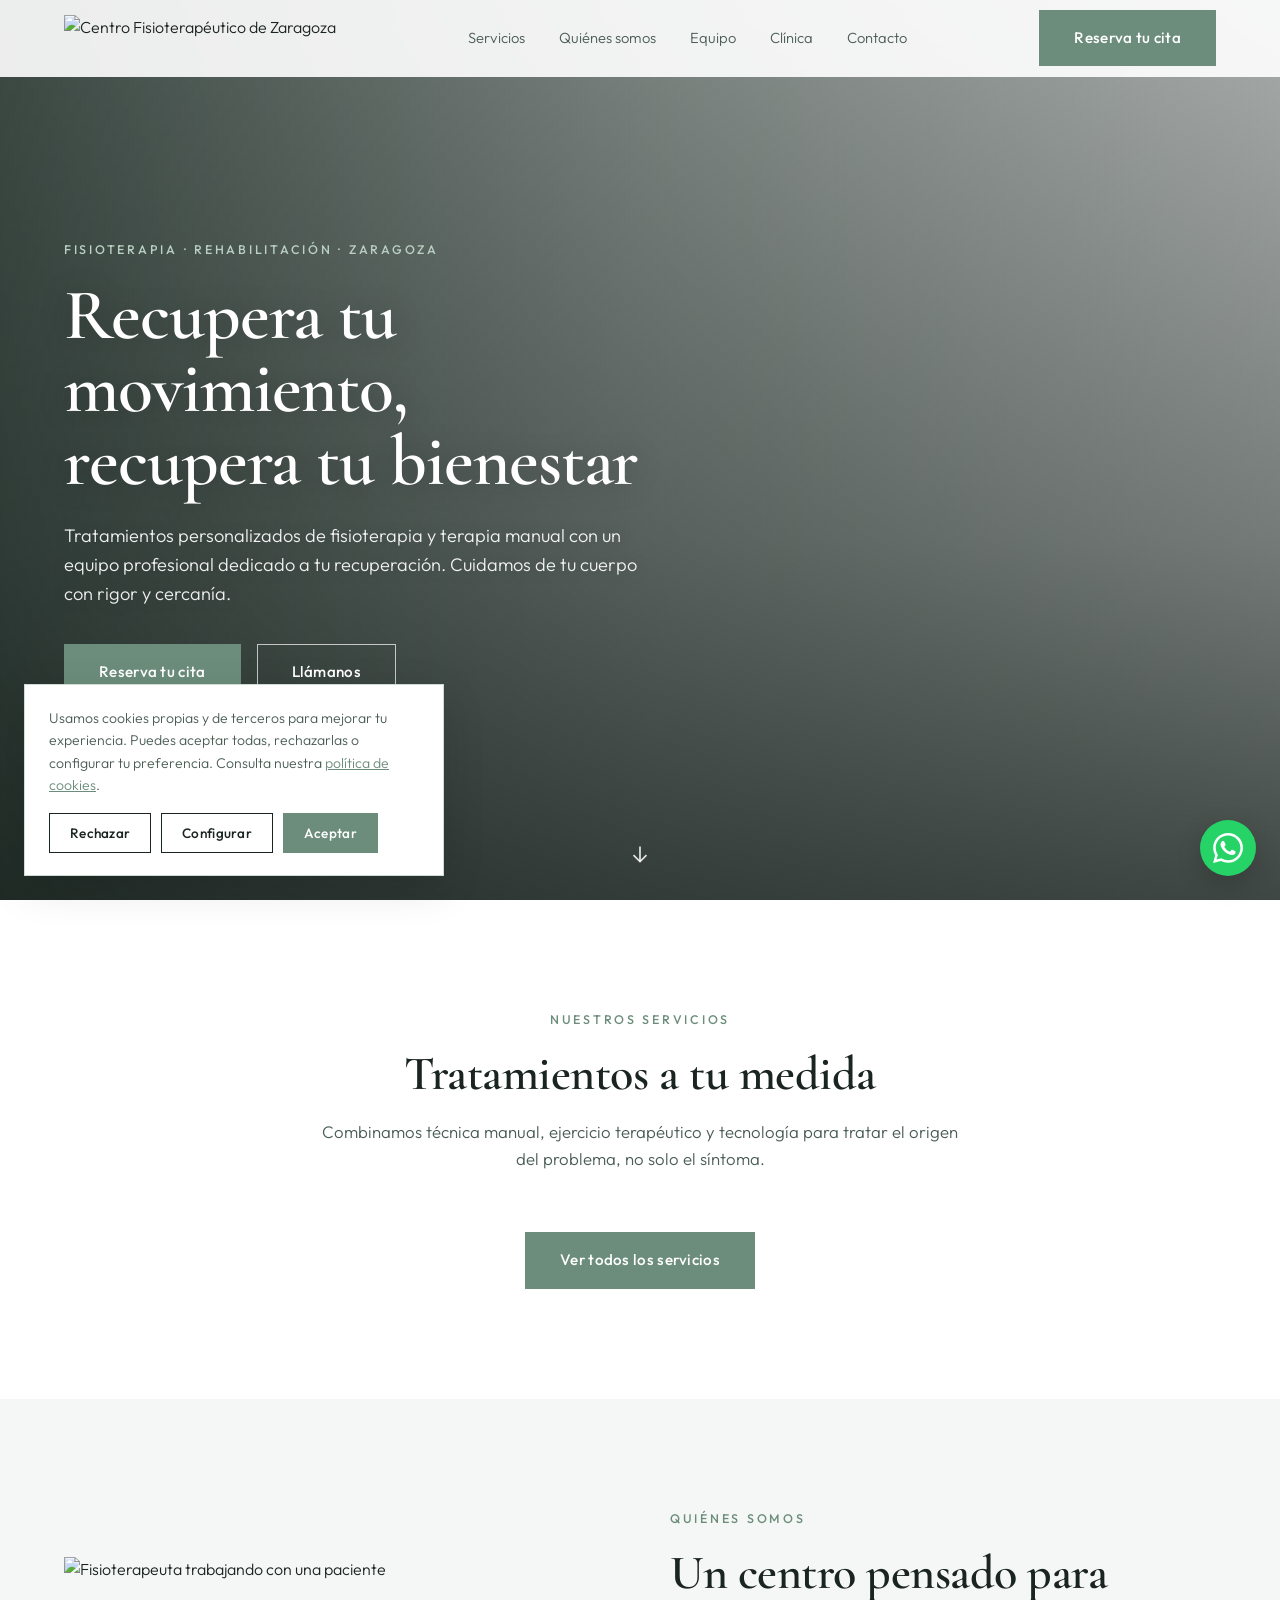
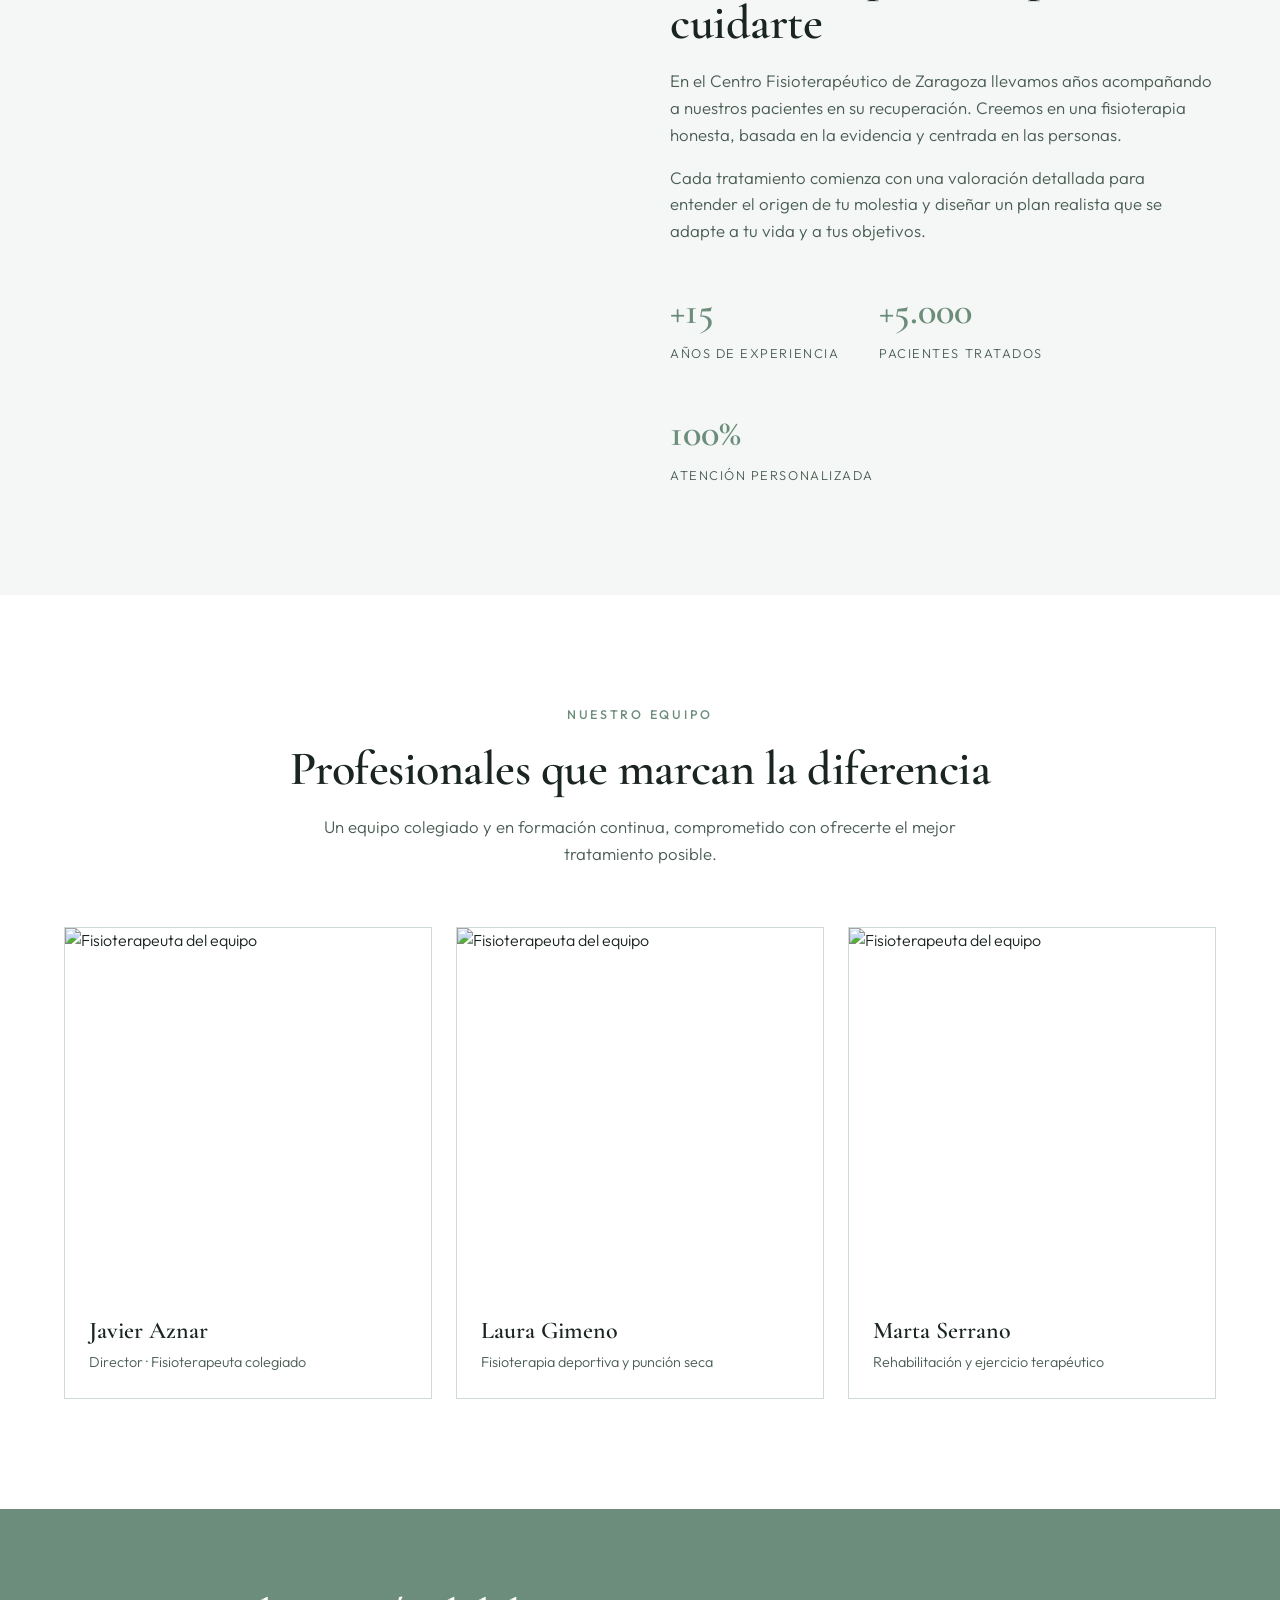
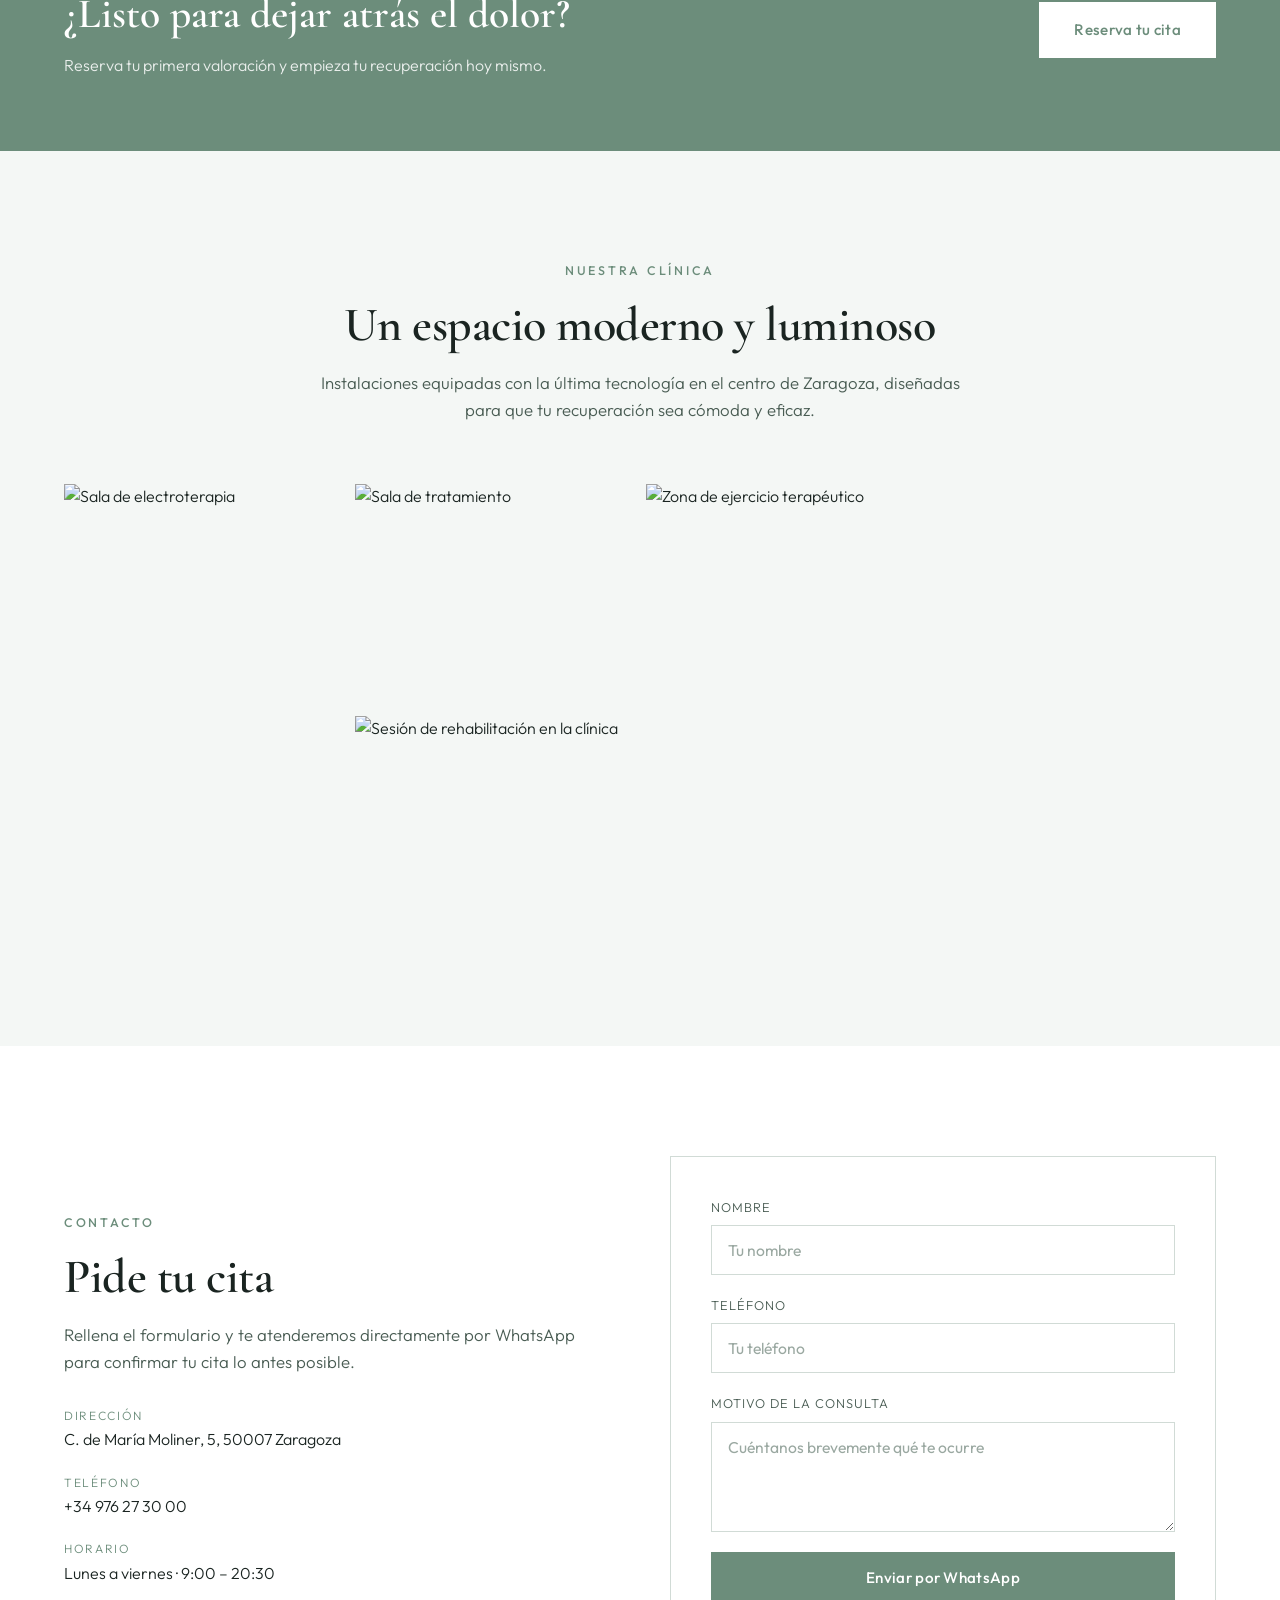
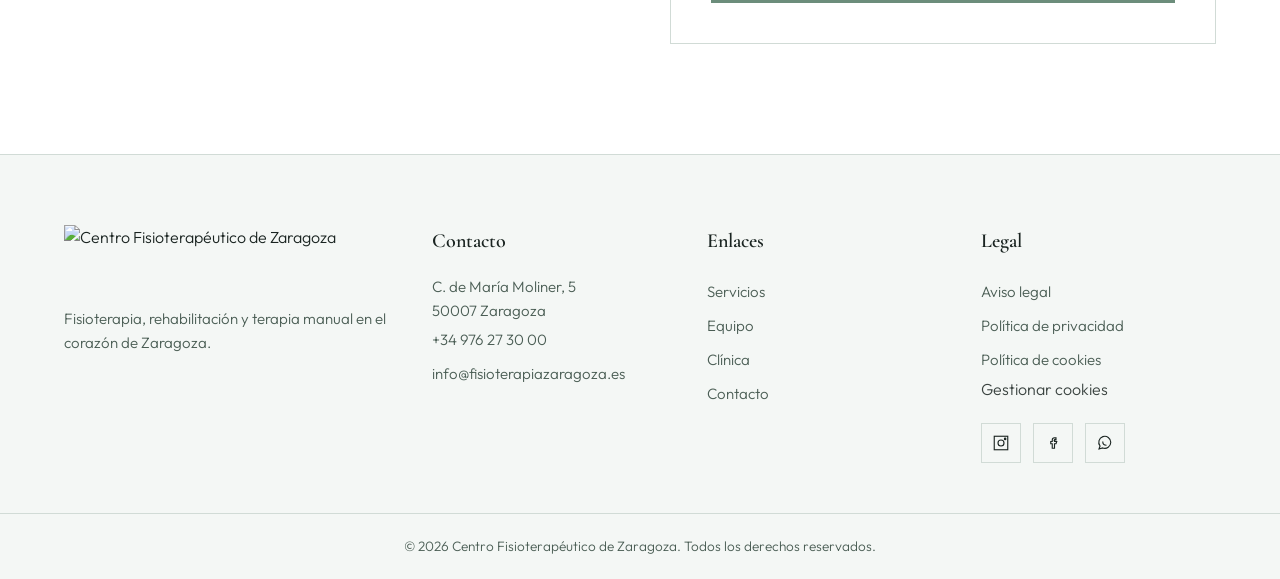
==== index.html @ 6afd762f "Add files via upload" ====
<!DOCTYPE html>
<html lang="es">
<head>
  <meta charset="UTF-8" />
  <meta name="viewport" content="width=device-width, initial-scale=1.0" />
  <meta name="description" content="Centro Fisioterapéutico de Zaragoza. Fisioterapia, rehabilitación y terapia manual en el corazón de Zaragoza. Reserva tu cita." />
  <title>Centro Fisioterapéutico de Zaragoza | Fisioterapia y Rehabilitación</title>

  <link rel="preconnect" href="https://fonts.googleapis.com" />
  <link rel="preconnect" href="https://fonts.gstatic.com" crossorigin />
  <link href="https://fonts.googleapis.com/css2?family=Cormorant+Garamond:wght@400;500;600;700&family=Outfit:wght@300;400;500;600&display=swap" rel="stylesheet" />
  <link rel="stylesheet" href="styles.css" />
</head>
<body>

  <!-- HEADER -->
  <header class="header" id="site-header" data-testid="header-section">
    <div class="container header__inner">
      <a href="#hero" class="header__logo" data-testid="header-logo">
        <img src="https://customer-assets.emergentagent.com/job_physio-minimal/artifacts/obs7q53d_307667716_139428525477099_8511899606142763117_n.jpg" alt="Centro Fisioterapéutico de Zaragoza" />
      </a>

      <nav class="nav" id="main-nav" data-testid="main-nav">
        <a href="#servicios" class="nav__link" data-testid="nav-servicios">Servicios</a>
        <a href="#quienes-somos" class="nav__link" data-testid="nav-quienes-somos">Quiénes somos</a>
        <a href="#equipo" class="nav__link" data-testid="nav-equipo">Equipo</a>
        <a href="#clinica" class="nav__link" data-testid="nav-clinica">Clínica</a>
        <a href="#contacto" class="nav__link" data-testid="nav-contacto">Contacto</a>
      </nav>

      <a href="#contacto" class="btn btn--primary header__cta" data-testid="header-cta">Reserva tu cita</a>

      <button class="nav-toggle" id="nav-toggle" aria-label="Abrir menú" data-testid="nav-toggle">
        <span></span><span></span><span></span>
      </button>
    </div>
    <div class="mobile-nav" id="mobile-nav" data-testid="mobile-nav">
      <a href="#servicios" class="mobile-nav__link">Servicios</a>
      <a href="#quienes-somos" class="mobile-nav__link">Quiénes somos</a>
      <a href="#equipo" class="mobile-nav__link">Equipo</a>
      <a href="#clinica" class="mobile-nav__link">Clínica</a>
      <a href="#contacto" class="mobile-nav__link">Contacto</a>
      <a href="#contacto" class="btn btn--primary mobile-nav__cta">Reserva tu cita</a>
    </div>
  </header>

  <main>
    <!-- HERO -->
    <section class="hero" id="hero" data-testid="hero-section">
      <div class="hero__bg"></div>
      <div class="container hero__inner">
        <div class="hero__content reveal">
          <p class="eyebrow">Fisioterapia · Rehabilitación · Zaragoza</p>
          <h1 class="hero__title">Recupera tu movimiento,<br />recupera tu bienestar</h1>
          <p class="hero__text">Tratamientos personalizados de fisioterapia y terapia manual con un equipo profesional dedicado a tu recuperación. Cuidamos de tu cuerpo con rigor y cercanía.</p>
          <div class="hero__actions">
            <a href="#contacto" class="btn btn--primary" data-testid="hero-cta">Reserva tu cita</a>
            <a href="tel:+34976273000" class="btn btn--outline-light" data-testid="hero-call">Llámanos</a>
          </div>
        </div>
      </div>
      <a href="#servicios" class="hero__scroll" aria-label="Desplázate hacia abajo">
        <svg viewBox="0 0 24 24" fill="none" stroke="currentColor" stroke-width="1.6"><path d="M12 5v14"/><path d="M6 13l6 6 6-6"/></svg>
      </a>
    </section>

    <!-- SERVICIOS -->
    <section class="section" id="servicios" data-testid="servicios-section">
      <div class="container">
        <div class="section__head reveal">
          <p class="eyebrow">Nuestros servicios</p>
          <h2 class="section__title">Tratamientos a tu medida</h2>
          <p class="section__lead">Combinamos técnica manual, ejercicio terapéutico y tecnología para tratar el origen del problema, no solo el síntoma.</p>
        </div>
        <div class="section__cta reveal">
          <a href="servicios.html" class="btn btn--primary" data-testid="ver-servicios-btn">Ver todos los servicios</a>
        </div>
      </div>
    </section>

    <!-- QUIÉNES SOMOS -->
    <section class="section section--alt" id="quienes-somos" data-testid="quienes-somos-section">
      <div class="container split">
        <div class="split__media reveal">
          <img src="https://images.pexels.com/photos/5794025/pexels-photo-5794025.jpeg?auto=compress&cs=tinysrgb&w=1100" alt="Fisioterapeuta trabajando con una paciente" loading="lazy" />
        </div>
        <div class="split__content reveal">
          <p class="eyebrow">Quiénes somos</p>
          <h2 class="section__title">Un centro pensado para cuidarte</h2>
          <p class="section__lead">En el Centro Fisioterapéutico de Zaragoza llevamos años acompañando a nuestros pacientes en su recuperación. Creemos en una fisioterapia honesta, basada en la evidencia y centrada en las personas.</p>
          <p class="section__lead">Cada tratamiento comienza con una valoración detallada para entender el origen de tu molestia y diseñar un plan realista que se adapte a tu vida y a tus objetivos.</p>
          <div class="stats">
            <div class="stat"><span class="stat__num">+15</span><span class="stat__label">años de experiencia</span></div>
            <div class="stat"><span class="stat__num">+5.000</span><span class="stat__label">pacientes tratados</span></div>
            <div class="stat"><span class="stat__num">100%</span><span class="stat__label">atención personalizada</span></div>
          </div>
        </div>
      </div>
    </section>

    <!-- EQUIPO -->
    <section class="section" id="equipo" data-testid="equipo-section">
      <div class="container">
        <div class="section__head reveal">
          <p class="eyebrow">Nuestro equipo</p>
          <h2 class="section__title">Profesionales que marcan la diferencia</h2>
          <p class="section__lead">Un equipo colegiado y en formación continua, comprometido con ofrecerte el mejor tratamiento posible.</p>
        </div>
        <div class="grid grid--3">
          <figure class="team reveal" data-testid="team-member">
            <div class="team__photo"><img src="https://images.unsplash.com/photo-1611608822650-925c227ef4d2?crop=entropy&cs=srgb&fm=jpg&q=85&w=700" alt="Fisioterapeuta del equipo" loading="lazy" /></div>
            <figcaption>
              <h3 class="team__name">Javier Aznar</h3>
              <p class="team__role">Director · Fisioterapeuta colegiado</p>
            </figcaption>
          </figure>
          <figure class="team reveal" data-testid="team-member">
            <div class="team__photo"><img src="https://images.unsplash.com/photo-1594824476967-48c8b964273f?crop=entropy&cs=srgb&fm=jpg&q=85&w=700" alt="Fisioterapeuta del equipo" loading="lazy" /></div>
            <figcaption>
              <h3 class="team__name">Laura Gimeno</h3>
              <p class="team__role">Fisioterapia deportiva y punción seca</p>
            </figcaption>
          </figure>
          <figure class="team reveal" data-testid="team-member">
            <div class="team__photo"><img src="https://images.pexels.com/photos/20860610/pexels-photo-20860610.jpeg?auto=compress&cs=tinysrgb&w=700" alt="Fisioterapeuta del equipo" loading="lazy" /></div>
            <figcaption>
              <h3 class="team__name">Marta Serrano</h3>
              <p class="team__role">Rehabilitación y ejercicio terapéutico</p>
            </figcaption>
          </figure>
        </div>
      </div>
    </section>

    <!-- MID CTA -->
    <section class="cta-band" data-testid="mid-cta-section">
      <div class="container cta-band__inner reveal">
        <div>
          <h2 class="cta-band__title">¿Listo para dejar atrás el dolor?</h2>
          <p class="cta-band__text">Reserva tu primera valoración y empieza tu recuperación hoy mismo.</p>
        </div>
        <a href="#contacto" class="btn btn--light" data-testid="mid-cta-button">Reserva tu cita</a>
      </div>
    </section>

    <!-- CLÍNICA -->
    <section class="section section--alt" id="clinica" data-testid="clinica-section">
      <div class="container">
        <div class="section__head reveal">
          <p class="eyebrow">Nuestra clínica</p>
          <h2 class="section__title">Un espacio moderno y luminoso</h2>
          <p class="section__lead">Instalaciones equipadas con la última tecnología en el centro de Zaragoza, diseñadas para que tu recuperación sea cómoda y eficaz.</p>
        </div>
        <div class="gallery reveal">
          <img class="gallery__item gallery__item--tall" src="https://images.pexels.com/photos/30483049/pexels-photo-30483049.jpeg?auto=compress&cs=tinysrgb&w=900" alt="Sala de electroterapia" loading="lazy" />
          <img class="gallery__item" src="https://images.unsplash.com/photo-1649751361457-01d3a696c7e6?crop=entropy&cs=srgb&fm=jpg&q=85&w=900" alt="Sala de tratamiento" loading="lazy" />
          <img class="gallery__item" src="https://images.unsplash.com/photo-1645005513713-9e2b92a687d3?crop=entropy&cs=srgb&fm=jpg&q=85&w=900" alt="Zona de ejercicio terapéutico" loading="lazy" />
          <img class="gallery__item gallery__item--wide" src="https://images.pexels.com/photos/20860592/pexels-photo-20860592.jpeg?auto=compress&cs=tinysrgb&w=1200" alt="Sesión de rehabilitación en la clínica" loading="lazy" />
        </div>
      </div>
    </section>

    <!-- CONTACTO -->
    <section class="section" id="contacto" data-testid="contacto-section">
      <div class="container split">
        <div class="split__content reveal">
          <p class="eyebrow">Contacto</p>
          <h2 class="section__title">Pide tu cita</h2>
          <p class="section__lead">Rellena el formulario y te atenderemos directamente por WhatsApp para confirmar tu cita lo antes posible.</p>
          <ul class="contact-list">
            <li>
              <span class="contact-list__label">Dirección</span>
              <span>C. de María Moliner, 5, 50007 Zaragoza</span>
            </li>
            <li>
              <span class="contact-list__label">Teléfono</span>
              <a href="tel:+34976273000">+34 976 27 30 00</a>
            </li>
            <li>
              <span class="contact-list__label">Horario</span>
              <span>Lunes a viernes · 9:00 – 20:30</span>
            </li>
          </ul>
        </div>
        <div class="split__media reveal">
          <form class="form" id="contact-form" data-testid="contact-form">
            <div class="field">
              <label for="nombre">Nombre</label>
              <input type="text" id="nombre" name="nombre" placeholder="Tu nombre" required data-testid="form-nombre" />
            </div>
            <div class="field">
              <label for="telefono">Teléfono</label>
              <input type="tel" id="telefono" name="telefono" placeholder="Tu teléfono" required data-testid="form-telefono" />
            </div>
            <div class="field">
              <label for="motivo">Motivo de la consulta</label>
              <textarea id="motivo" name="motivo" rows="4" placeholder="Cuéntanos brevemente qué te ocurre" required data-testid="form-motivo"></textarea>
            </div>
            <button type="submit" class="btn btn--primary btn--block" data-testid="form-submit">Enviar por WhatsApp</button>
          </form>
        </div>
      </div>
    </section>
  </main>

  <!-- FOOTER -->
  <footer class="footer" data-testid="footer-section">
    <div class="container footer__grid">
      <div class="footer__col footer__brand">
        <img src="https://customer-assets.emergentagent.com/job_physio-minimal/artifacts/obs7q53d_307667716_139428525477099_8511899606142763117_n.jpg" alt="Centro Fisioterapéutico de Zaragoza" class="footer__logo" />
        <p>Fisioterapia, rehabilitación y terapia manual en el corazón de Zaragoza.</p>
      </div>
      <div class="footer__col">
        <h4>Contacto</h4>
        <p>C. de María Moliner, 5<br />50007 Zaragoza</p>
        <p><a href="tel:+34976273000">+34 976 27 30 00</a></p>
        <p><a href="mailto:info@fisioterapiazaragoza.es">info@fisioterapiazaragoza.es</a></p>
      </div>
      <div class="footer__col">
        <h4>Enlaces</h4>
        <a href="#servicios">Servicios</a>
        <a href="#equipo">Equipo</a>
        <a href="#clinica">Clínica</a>
        <a href="#contacto">Contacto</a>
      </div>
      <div class="footer__col">
        <h4>Legal</h4>
        <a href="aviso-legal.html" data-testid="footer-aviso-legal">Aviso legal</a>
        <a href="privacidad.html" data-testid="footer-privacidad">Política de privacidad</a>
        <a href="cookies.html" data-testid="footer-cookies">Política de cookies</a>
        <button type="button" class="footer__link-btn" data-cookie-manage data-testid="footer-cookie-manage">Gestionar cookies</button>
        <div class="social" data-testid="footer-social">
          <a href="https://instagram.com" target="_blank" rel="noopener" aria-label="Instagram">
            <svg viewBox="0 0 24 24" fill="none" stroke="currentColor" stroke-width="1.5"><rect x="3" y="3" width="18" height="18"/><circle cx="12" cy="12" r="4"/><circle cx="17.5" cy="6.5" r="1"/></svg>
          </a>
          <a href="https://facebook.com" target="_blank" rel="noopener" aria-label="Facebook">
            <svg viewBox="0 0 24 24" fill="none" stroke="currentColor" stroke-width="1.5"><path d="M14 8h2V5h-2a3 3 0 0 0-3 3v2H9v3h2v6h3v-6h2l1-3h-3V8a1 1 0 0 1 1-1Z"/></svg>
          </a>
          <a href="https://wa.me/34976273000" target="_blank" rel="noopener" aria-label="WhatsApp">
            <svg viewBox="0 0 24 24" fill="none" stroke="currentColor" stroke-width="1.5"><path d="M4 20l1.4-4A8 8 0 1 1 9 18.6L4 20Z"/><path d="M9 10c0 3 2 5 5 5"/></svg>
          </a>
        </div>
      </div>
    </div>
    <div class="footer__bottom">
      <div class="container">
        <p>&copy; <span id="year"></span> Centro Fisioterapéutico de Zaragoza. Todos los derechos reservados.</p>
      </div>
    </div>
  </footer>

  <!-- FLOATING BUTTONS -->
  <button class="fab fab--top" id="scroll-top" aria-label="Volver arriba" data-testid="scroll-top-btn">
    <svg viewBox="0 0 24 24" fill="none" stroke="currentColor" stroke-width="2"><path d="M12 19V5"/><path d="M6 11l6-6 6 6"/></svg>
  </button>
  <a class="fab fab--wa" href="https://wa.me/34976273000?text=Hola%2C%20me%20gustar%C3%ADa%20pedir%20una%20cita%20de%20fisioterapia." target="_blank" rel="noopener" aria-label="WhatsApp" data-testid="floating-whatsapp-btn">
    <svg viewBox="0 0 24 24" fill="currentColor" aria-hidden="true"><path d="M17.472 14.382c-.297-.149-1.758-.867-2.03-.967-.273-.099-.471-.148-.67.15-.197.297-.767.966-.94 1.164-.173.199-.347.223-.644.075-.297-.149-1.255-.463-2.39-1.475-.883-.788-1.48-1.761-1.653-2.059-.173-.297-.018-.458.13-.606.134-.133.298-.347.446-.52.149-.174.198-.298.298-.497.099-.198.05-.371-.025-.52-.075-.149-.669-1.612-.916-2.207-.242-.579-.487-.5-.669-.51-.173-.008-.371-.01-.57-.01-.198 0-.52.074-.792.372-.272.297-1.04 1.016-1.04 2.479 0 1.462 1.065 2.875 1.213 3.074.149.198 2.096 3.2 5.077 4.487.71.306 1.263.489 1.694.625.712.227 1.36.195 1.871.118.571-.085 1.758-.719 2.006-1.413.248-.694.248-1.289.173-1.413-.074-.124-.272-.198-.57-.347m-5.421 7.403h-.004a9.87 9.87 0 01-5.031-1.378l-.361-.214-3.741.982.998-3.648-.235-.374a9.86 9.86 0 01-1.51-5.26c.001-5.45 4.436-9.884 9.888-9.884 2.64 0 5.122 1.03 6.988 2.898a9.825 9.825 0 012.893 6.994c-.003 5.45-4.437 9.884-9.885 9.884m8.413-18.297A11.815 11.815 0 0012.05 0C5.495 0 .16 5.335.157 11.892c0 2.096.547 4.142 1.588 5.945L.057 24l6.305-1.654a11.882 11.882 0 005.683 1.448h.005c6.554 0 11.89-5.335 11.893-11.893a11.821 11.821 0 00-3.48-8.413z"/></svg>
  </a>

  <!-- COOKIE BANNER -->
  <div class="cookie" id="cookie-banner" data-testid="cookie-banner" role="dialog" aria-live="polite" aria-label="Aviso de cookies">
    <p>Usamos cookies propias y de terceros para mejorar tu experiencia. Puedes aceptar todas, rechazarlas o configurar tu preferencia. Consulta nuestra <a href="cookies.html">política de cookies</a>.</p>
    <div class="cookie__actions">
      <button class="btn btn--secondary btn--sm" id="cookie-reject" data-testid="cookie-reject">Rechazar</button>
      <button class="btn btn--secondary btn--sm" id="cookie-configure" data-testid="cookie-configure">Configurar</button>
      <button class="btn btn--primary btn--sm" id="cookie-accept" data-testid="cookie-accept">Aceptar</button>
    </div>
  </div>

  <!-- COOKIE SETTINGS MODAL -->
  <div class="cookie-modal" id="cookie-modal" role="dialog" aria-modal="true" aria-labelledby="cookie-modal-title">
    <div class="cookie-modal__panel">
      <button class="cookie-modal__close" id="cookie-modal-close" aria-label="Cerrar">×</button>
      <h3 id="cookie-modal-title">Preferencias de cookies</h3>
      <p class="cookie-modal__intro">Elige qué tipos de cookies quieres permitir. Puedes cambiar tu decisión en cualquier momento desde el enlace "Gestionar cookies" del pie de página.</p>

      <div class="cookie-cat">
        <div class="cookie-cat__head">
          <div>
            <h4>Estrictamente necesarias</h4>
            <p>Imprescindibles para el funcionamiento y la seguridad del sitio. No pueden desactivarse.</p>
          </div>
          <span class="cookie-cat__lock">Siempre activas</span>
        </div>
      </div>

      <div class="cookie-cat">
        <div class="cookie-cat__head">
          <div>
            <h4>Analítica</h4>
            <p>Nos ayudan a entender el uso del sitio de forma agregada para mejorarlo.</p>
          </div>
          <label class="cookie-switch">
            <input type="checkbox" id="cookie-cat-analitica" />
            <span></span>
          </label>
        </div>
      </div>

      <div class="cookie-cat">
        <div class="cookie-cat__head">
          <div>
            <h4>Marketing / Publicidad</h4>
            <p>Se usan para mostrar contenidos y anuncios más relevantes en otras plataformas.</p>
          </div>
          <label class="cookie-switch">
            <input type="checkbox" id="cookie-cat-marketing" />
            <span></span>
          </label>
        </div>
      </div>

      <div class="cookie-modal__actions">
        <button class="btn btn--secondary btn--sm" id="cookie-modal-reject">Rechazar todo</button>
        <button class="btn btn--secondary btn--sm" id="cookie-save">Guardar preferencias</button>
        <button class="btn btn--primary btn--sm" id="cookie-modal-accept">Aceptar todo</button>
      </div>
    </div>
  </div>


  <script src="script.js"></script>
</body>
</html>
---- styles.css ----
:root {
  --bg: #ffffff;
  --surface: #f4f7f5;
  --primary: #6c8d7b;
  --primary-hover: #557262;
  --text-dark: #1a2421;
  --text-muted: #4a5d54;
  --border: #d1dbd6;
  --wa: #25d366;
  --wa-hover: #1da851;
  --container: 1200px;
  --font-head: "Cormorant Garamond", serif;
  --font-body: "Outfit", sans-serif;
}

* { margin: 0; padding: 0; box-sizing: border-box; }

html { scroll-behavior: smooth; scroll-padding-top: 84px; }

body {
  font-family: var(--font-body);
  color: var(--text-dark);
  background: var(--bg);
  line-height: 1.6;
  font-weight: 300;
  -webkit-font-smoothing: antialiased;
}

img { max-width: 100%; display: block; }
a { color: inherit; text-decoration: none; }

::selection { background: var(--primary); color: #fff; }

.container { width: 100%; max-width: var(--container); margin: 0 auto; padding: 0 24px; }

/* ---------- Typography ---------- */
.eyebrow {
  font-size: 0.78rem;
  letter-spacing: 0.22em;
  text-transform: uppercase;
  color: var(--primary);
  font-weight: 500;
  margin-bottom: 1.2rem;
}
.section__title {
  font-family: var(--font-head);
  font-weight: 600;
  font-size: clamp(2rem, 4vw, 3rem);
  line-height: 1.05;
  letter-spacing: -0.01em;
  margin-bottom: 1.2rem;
}
.section__lead { color: var(--text-muted); font-size: 1.05rem; max-width: 60ch; margin-bottom: 1rem; }

/* ---------- Buttons ---------- */
.btn {
  display: inline-flex; align-items: center; justify-content: center;
  padding: 15px 34px;
  font-family: var(--font-body);
  font-size: 0.95rem; font-weight: 500;
  letter-spacing: 0.02em;
  border: 1px solid transparent;
  cursor: pointer;
  transition: background-color .3s ease, color .3s ease, border-color .3s ease, transform .3s ease;
}
.btn--primary { background: var(--primary); color: #fff; }
.btn--primary:hover { background: var(--primary-hover); }
.btn--secondary { background: transparent; color: var(--text-dark); border-color: var(--text-dark); }
.btn--secondary:hover { background: var(--text-dark); color: #fff; }
.btn--light { background: #fff; color: var(--primary); }
.btn--light:hover { background: var(--surface); }
.btn--block { width: 100%; }
.btn--sm { padding: 10px 20px; font-size: 0.85rem; }

/* ---------- Header ---------- */
.header {
  position: fixed; top: 0; left: 0; right: 0; z-index: 100;
  background: rgba(255,255,255,0.9);
  backdrop-filter: blur(12px);
  border-bottom: 1px solid transparent;
  transition: border-color .3s ease, box-shadow .3s ease;
}
.header.is-scrolled { border-color: var(--border); box-shadow: 0 1px 0 rgba(0,0,0,0.02); }
.header__inner { display: flex; align-items: center; justify-content: space-between; height: 76px; }
.header__logo img { height: 46px; width: auto; }
.nav { display: flex; gap: 34px; }
.nav__link { font-size: 0.92rem; color: var(--text-muted); position: relative; padding: 4px 0; transition: color .25s ease; }
.nav__link::after { content: ""; position: absolute; left: 0; bottom: 0; height: 1px; width: 0; background: var(--primary); transition: width .3s ease; }
.nav__link:hover { color: var(--text-dark); }
.nav__link:hover::after { width: 100%; }

.nav-toggle { display: none; flex-direction: column; gap: 5px; background: none; border: none; cursor: pointer; padding: 6px; }
.nav-toggle span { width: 24px; height: 2px; background: var(--text-dark); transition: transform .3s ease, opacity .3s ease; }
.nav-toggle.is-open span:nth-child(1) { transform: translateY(7px) rotate(45deg); }
.nav-toggle.is-open span:nth-child(2) { opacity: 0; }
.nav-toggle.is-open span:nth-child(3) { transform: translateY(-7px) rotate(-45deg); }

.mobile-nav {
  display: none; flex-direction: column; gap: 4px;
  background: #fff; border-top: 0 solid var(--border);
  padding: 0 24px;
  max-height: 0; overflow: hidden;
  transition: max-height .35s ease, padding .35s ease, border-width .35s ease;
}
.mobile-nav.is-open { max-height: 460px; padding: 16px 24px 24px; border-top-width: 1px; }
.mobile-nav__link { padding: 12px 0; border-bottom: 1px solid var(--border); color: var(--text-muted); }
.mobile-nav__cta { margin-top: 16px; }

/* ---------- Hero ---------- */
.hero {
  position: relative;
  min-height: 100vh;
  display: flex;
  align-items: center;
  padding: 130px 0 90px;
  overflow: hidden;
  color: #fff;
}
.hero__bg {
  position: absolute;
  inset: 0;
  background:
    linear-gradient(180deg, rgba(20,30,26,0.30) 0%, rgba(20,30,26,0.55) 60%, rgba(20,30,26,0.80) 100%),
    linear-gradient(90deg, rgba(40,58,50,0.82) 0%, rgba(40,58,50,0.40) 50%, rgba(40,58,50,0.10) 100%),
    url("https://images.unsplash.com/photo-1706353399656-210cca727a33?crop=entropy&cs=srgb&fm=jpg&q=85&w=2000") center 25% / cover no-repeat;
  transform: scale(1.05);
  animation: heroZoom 12s ease-out forwards;
}
@keyframes heroZoom { to { transform: scale(1); } }
.hero__inner { position: relative; z-index: 2; width: 100%; }
.hero__content { max-width: 640px; }
.hero__content .eyebrow { color: #b9d0c3; }
.hero__title {
  font-family: var(--font-head);
  font-weight: 600;
  font-size: clamp(2.6rem, 5.6vw, 4.6rem);
  line-height: 1.02;
  letter-spacing: -0.015em;
  margin-bottom: 1.4rem;
  color: #fff;
  text-shadow: 0 2px 30px rgba(0,0,0,0.25);
}
.hero__text {
  color: rgba(255,255,255,0.92);
  font-size: 1.14rem;
  max-width: 48ch;
  margin-bottom: 2.2rem;
  text-shadow: 0 1px 16px rgba(0,0,0,0.25);
}
.hero__actions { display: flex; gap: 16px; flex-wrap: wrap; }
.hero__scroll {
  position: absolute; left: 50%; bottom: 26px; transform: translateX(-50%);
  z-index: 2; width: 40px; height: 40px; color: rgba(255,255,255,0.85);
  display: inline-flex; align-items: center; justify-content: center;
  animation: heroBounce 2s ease-in-out infinite;
}
.hero__scroll svg { width: 26px; height: 26px; }
@keyframes heroBounce { 0%,100% { transform: translate(-50%, 0); } 50% { transform: translate(-50%, 8px); } }

.btn--outline-light { background: transparent; color: #fff; border-color: rgba(255,255,255,0.7); }
.btn--outline-light:hover { background: #fff; color: var(--text-dark); border-color: #fff; }

/* ---------- Sections ---------- */
.section { padding: 110px 0; }
.section--alt { background: var(--surface); }
.section__head { max-width: 720px; margin: 0 auto 60px; text-align: center; }
.section__head .section__lead { margin-left: auto; margin-right: auto; }
.section__cta { text-align: center; margin-top: 8px; }

/* ---------- Grid / cards ---------- */
.grid { display: grid; gap: 24px; }
.grid--3 { grid-template-columns: repeat(3, 1fr); }
.card { background: #fff; border: 1px solid var(--border); padding: 40px 34px; transition: border-color .3s ease, transform .3s ease; }
.card:hover { border-color: var(--primary); transform: translateY(-4px); }
.card__icon { display: inline-flex; width: 48px; height: 48px; color: var(--primary); margin-bottom: 20px; }
.card__icon svg { width: 100%; height: 100%; }
.card__title { font-family: var(--font-head); font-weight: 600; font-size: 1.5rem; margin-bottom: 10px; }
.card__text { color: var(--text-muted); font-size: 0.98rem; }

/* ---------- Split ---------- */
.split { display: grid; grid-template-columns: 1fr 1fr; gap: 60px; align-items: center; }
.split__media img { width: 100%; height: 480px; object-fit: cover; }
.stats { display: flex; gap: 40px; margin-top: 36px; flex-wrap: wrap; }
.stat { display: flex; flex-direction: column; }
.stat__num { font-family: var(--font-head); font-size: 2.4rem; font-weight: 600; color: var(--primary); }
.stat__label { font-size: 0.8rem; letter-spacing: 0.12em; text-transform: uppercase; color: var(--text-muted); }

/* ---------- Team ---------- */
.team { border: 1px solid var(--border); background: #fff; }
.team__photo { overflow: hidden; }
.team__photo img { width: 100%; height: 360px; object-fit: cover; transition: transform .6s ease; }
.team:hover .team__photo img { transform: scale(1.04); }
.team figcaption { padding: 24px; }
.team__name { font-family: var(--font-head); font-size: 1.5rem; font-weight: 600; }
.team__role { color: var(--text-muted); font-size: 0.9rem; }

/* ---------- CTA band ---------- */
.cta-band { background: var(--primary); color: #fff; padding: 72px 0; }
.cta-band__inner { display: flex; align-items: center; justify-content: space-between; gap: 30px; flex-wrap: wrap; }
.cta-band__title { font-family: var(--font-head); font-size: clamp(1.9rem, 3.5vw, 2.6rem); font-weight: 600; }
.cta-band__text { color: rgba(255,255,255,0.85); margin-top: 6px; }

/* ---------- Gallery ---------- */
.gallery { display: grid; grid-template-columns: repeat(4, 1fr); grid-auto-rows: 220px; gap: 12px; }
.gallery__item { width: 100%; height: 100%; object-fit: cover; }
.gallery__item--tall { grid-row: span 2; }
.gallery__item--wide { grid-column: span 2; }

/* ---------- Contact list ---------- */
.contact-list { list-style: none; margin-top: 30px; display: flex; flex-direction: column; gap: 20px; }
.contact-list li { display: flex; flex-direction: column; gap: 2px; }
.contact-list__label { font-size: 0.75rem; letter-spacing: 0.14em; text-transform: uppercase; color: var(--primary); }

/* ---------- Form ---------- */
.form { background: #fff; border: 1px solid var(--border); padding: 40px; }
.field { margin-bottom: 20px; display: flex; flex-direction: column; }
.field label { font-size: 0.8rem; letter-spacing: 0.08em; text-transform: uppercase; color: var(--text-muted); margin-bottom: 8px; }
.field input, .field textarea {
  border: 1px solid var(--border); background: #fff; padding: 14px 16px;
  font-family: var(--font-body); font-size: 0.98rem; color: var(--text-dark);
  transition: border-color .25s ease, box-shadow .25s ease; resize: vertical;
}
.field input::placeholder, .field textarea::placeholder { color: #9aa8a1; }
.field input:focus, .field textarea:focus { outline: none; border-color: var(--primary); box-shadow: inset 0 0 0 1px var(--primary); }

/* ---------- Footer ---------- */
.footer { background: var(--surface); border-top: 1px solid var(--border); padding-top: 70px; }
.footer__grid { display: grid; grid-template-columns: 1.4fr 1fr 1fr 1fr; gap: 40px; padding-bottom: 50px; }
.footer__col h4 { font-family: var(--font-head); font-size: 1.25rem; font-weight: 600; margin-bottom: 18px; }
.footer__col p, .footer__col a { color: var(--text-muted); font-size: 0.94rem; }
.footer__col a { display: block; padding: 5px 0; transition: color .25s ease; }
.footer__col a:hover { color: var(--primary); }
.footer__logo { height: 64px; width: auto; margin-bottom: 18px; }
.footer__brand p { max-width: 34ch; }
.social { display: flex; gap: 12px; margin-top: 20px; }
.social a { display: inline-flex; width: 40px; height: 40px; align-items: center; justify-content: center; border: 1px solid var(--border); color: var(--text-dark); padding: 0; transition: background-color .3s ease, color .3s ease, border-color .3s ease; }
.social a:hover { background: var(--primary); color: #fff; border-color: var(--primary); }
.social svg { width: 18px; height: 18px; }
.footer__bottom { border-top: 1px solid var(--border); padding: 22px 0; }
.footer__bottom p { font-size: 0.85rem; color: var(--text-muted); text-align: center; }

/* ---------- Floating buttons ---------- */
.fab {
  position: fixed; right: 24px; z-index: 90;
  width: 56px; height: 56px;
  border-radius: 50%;
  display: inline-flex; align-items: center; justify-content: center;
  border: none; cursor: pointer;
  box-shadow: 0 8px 24px rgba(0,0,0,0.18);
  transition: background-color .3s ease, opacity .35s ease, transform .35s ease, visibility .35s;
}
.fab--wa { bottom: 24px; background: var(--wa); color: #fff; }
.fab--wa:hover { background: var(--wa-hover); }
.fab--wa svg { width: 30px; height: 30px; }
.fab--top { bottom: 92px; background: var(--text-dark); color: #fff; opacity: 0; visibility: hidden; transform: translateY(12px); }
.fab--top:hover { background: var(--primary); }
.fab--top.is-visible { opacity: 1; visibility: visible; transform: translateY(0); }
.fab--top svg { width: 22px; height: 22px; }

/* ---------- Cookie banner ---------- */
.cookie {
  position: fixed; left: 24px; bottom: 24px; z-index: 95;
  max-width: 420px; background: #fff; border: 1px solid var(--border);
  padding: 22px 24px; box-shadow: 0 12px 40px rgba(0,0,0,0.12);
  transform: translateY(140%); transition: transform .45s ease;
}
.cookie.is-visible { transform: translateY(0); }
.cookie p { font-size: 0.88rem; color: var(--text-muted); margin-bottom: 16px; }
.cookie p a { color: var(--primary); text-decoration: underline; }
.cookie__actions { display: flex; gap: 10px; }

/* ---------- Reveal animation ---------- */
.reveal { opacity: 0; transform: translateY(28px); transition: opacity .7s ease, transform .7s ease; }
.reveal.is-in { opacity: 1; transform: translateY(0); }

/* ---------- Legal pages ---------- */
.legal { padding: 130px 0 90px; }
.legal h1 { font-family: var(--font-head); font-size: clamp(2rem, 4vw, 3rem); font-weight: 600; margin-bottom: 10px; }
.legal .updated { color: var(--text-muted); font-size: 0.85rem; margin-bottom: 40px; }
.legal h2 { font-family: var(--font-head); font-size: 1.6rem; font-weight: 600; margin: 34px 0 12px; }
.legal p, .legal li { color: var(--text-muted); margin-bottom: 12px; max-width: 75ch; }
.legal ul { padding-left: 20px; }
.legal .back { display: inline-block; margin-top: 40px; color: var(--primary); border-bottom: 1px solid var(--primary); padding-bottom: 2px; }

/* ---------- Services page ---------- */
.page-hero { padding: 150px 0 70px; background: var(--surface); border-bottom: 1px solid var(--border); text-align: center; }
.page-hero .section__lead { margin: 0 auto; }
.services-list { max-width: 900px; margin: 0 auto; }
.service-detail { display: grid; grid-template-columns: 64px 1fr; gap: 30px; padding: 46px 0; border-bottom: 1px solid var(--border); }
.service-detail:last-child { border-bottom: none; }
.service-detail__icon { width: 56px; height: 56px; color: var(--primary); }
.service-detail__icon svg { width: 100%; height: 100%; }
.service-detail__num { font-family: var(--font-head); font-size: 1.1rem; color: var(--primary); margin-bottom: 6px; }
.service-detail h3 { font-family: var(--font-head); font-weight: 600; font-size: 1.8rem; margin-bottom: 12px; }
.service-detail p { color: var(--text-muted); margin-bottom: 14px; }
.service-detail ul { list-style: none; display: flex; flex-wrap: wrap; gap: 8px 24px; }
.service-detail li { position: relative; padding-left: 18px; color: var(--text-muted); font-size: 0.94rem; }
.service-detail li::before { content: ""; position: absolute; left: 0; top: 10px; width: 8px; height: 8px; background: var(--primary); }
.final-cta { background: var(--primary); color: #fff; padding: 80px 0; text-align: center; }
.final-cta h2 { font-family: var(--font-head); font-size: clamp(2rem, 4vw, 2.8rem); font-weight: 600; margin-bottom: 12px; }
.final-cta p { color: rgba(255,255,255,0.88); margin-bottom: 32px; }
.final-cta__actions { display: flex; gap: 16px; justify-content: center; flex-wrap: wrap; }

/* ---------- Responsive ---------- */
@media (max-width: 960px) {
  .nav, .header__cta { display: none; }
  .nav-toggle { display: flex; }
  .mobile-nav { display: flex; }
  .split { grid-template-columns: 1fr; gap: 40px; }
  .split__media img { height: 340px; }
  .grid--3 { grid-template-columns: repeat(2, 1fr); }
}
@media (max-width: 620px) {
  .hero { min-height: 100svh; padding: 120px 0 90px; align-items: flex-end; }
  .hero__bg {
    background:
      linear-gradient(180deg, rgba(20,30,26,0.25) 0%, rgba(20,30,26,0.55) 45%, rgba(20,30,26,0.88) 100%),
      linear-gradient(0deg, rgba(40,58,50,0.55) 0%, rgba(40,58,50,0.10) 100%),
      url("https://images.unsplash.com/photo-1706353399656-210cca727a33?crop=entropy&cs=srgb&fm=jpg&q=85&w=1200") center 20% / cover no-repeat;
  }
  .hero__content { max-width: 100%; }
  .hero__title { font-size: clamp(2.3rem, 10vw, 3rem); }
  .hero__text { font-size: 1.02rem; margin-bottom: 1.8rem; }
  .hero__actions { gap: 12px; }
  .hero__actions .btn { flex: 1 1 100%; }
  .hero__scroll { display: none; }
  .section { padding: 80px 0; }
  .grid--3 { grid-template-columns: 1fr; }
  .gallery { grid-template-columns: repeat(2, 1fr); grid-auto-rows: 180px; }
  .gallery__item--wide { grid-column: span 2; }
  .gallery__item--tall { grid-row: span 1; }
  .footer__grid { grid-template-columns: 1fr 1fr; }
  .cta-band__inner { flex-direction: column; align-items: flex-start; }
  .cookie { left: 16px; right: 16px; max-width: none; }
  .service-detail { grid-template-columns: 1fr; gap: 16px; padding: 36px 0; }
  .service-detail__icon { width: 46px; height: 46px; }
  .final-cta__actions .btn { flex: 1 1 100%; }
}
@media (max-width: 420px) {
  .footer__grid { grid-template-columns: 1fr; }
}

/* ---------- Footer link button (Gestionar cookies) ---------- */
.footer__link-btn {
  background: none; border: 0; padding: 0; margin: 0;
  color: inherit; font: inherit; text-align: left; cursor: pointer;
  display: block; opacity: 0.85; transition: opacity .2s ease, color .2s ease;
}
.footer__link-btn:hover { opacity: 1; color: var(--primary); }

/* ---------- Cookie preferences modal ---------- */
.cookie-modal {
  position: fixed; inset: 0; z-index: 120;
  background: rgba(20, 22, 28, 0.55);
  display: none; align-items: center; justify-content: center;
  padding: 20px;
}
.cookie-modal.is-open { display: flex; }
.cookie-modal__panel {
  background: #fff; max-width: 560px; width: 100%;
  border-radius: 4px; padding: 32px; position: relative;
  box-shadow: 0 20px 60px rgba(0,0,0,0.25);
  max-height: 90vh; overflow-y: auto;
}
.cookie-modal__close {
  position: absolute; top: 12px; right: 16px;
  background: none; border: 0; font-size: 1.8rem; line-height: 1;
  color: var(--text-muted); cursor: pointer;
}
.cookie-modal__close:hover { color: var(--text-dark); }
.cookie-modal h3 {
  font-family: var(--font-head); font-size: 1.6rem; font-weight: 600;
  margin-bottom: 8px;
}
.cookie-modal__intro { color: var(--text-muted); font-size: 0.9rem; margin-bottom: 20px; }

.cookie-cat { border-top: 1px solid var(--border); padding: 16px 0; }
.cookie-cat__head { display: flex; gap: 16px; align-items: flex-start; justify-content: space-between; }
.cookie-cat h4 { font-size: 1rem; font-weight: 600; margin-bottom: 4px; color: var(--text-dark); }
.cookie-cat p { font-size: 0.85rem; color: var(--text-muted); margin: 0; }
.cookie-cat__lock {
  font-size: 0.75rem; color: var(--text-muted);
  background: var(--surface); padding: 6px 10px; border-radius: 999px;
  white-space: nowrap; align-self: center;
}

.cookie-switch { position: relative; display: inline-block; width: 44px; height: 24px; flex-shrink: 0; align-self: center; }
.cookie-switch input { opacity: 0; width: 0; height: 0; }
.cookie-switch span {
  position: absolute; inset: 0; cursor: pointer;
  background: #d0d0d0; border-radius: 999px; transition: background .2s ease;
}
.cookie-switch span::before {
  content: ""; position: absolute; top: 3px; left: 3px;
  width: 18px; height: 18px; background: #fff; border-radius: 50%;
  transition: transform .2s ease;
}
.cookie-switch input:checked + span { background: var(--primary); }
.cookie-switch input:checked + span::before { transform: translateX(20px); }

.cookie-modal__actions {
  display: flex; flex-wrap: wrap; gap: 10px; justify-content: flex-end;
  margin-top: 24px; padding-top: 20px; border-top: 1px solid var(--border);
}
@media (max-width: 520px) {
  .cookie-modal__panel { padding: 24px 20px; }
  .cookie-modal__actions .btn { flex: 1 1 100%; }
}
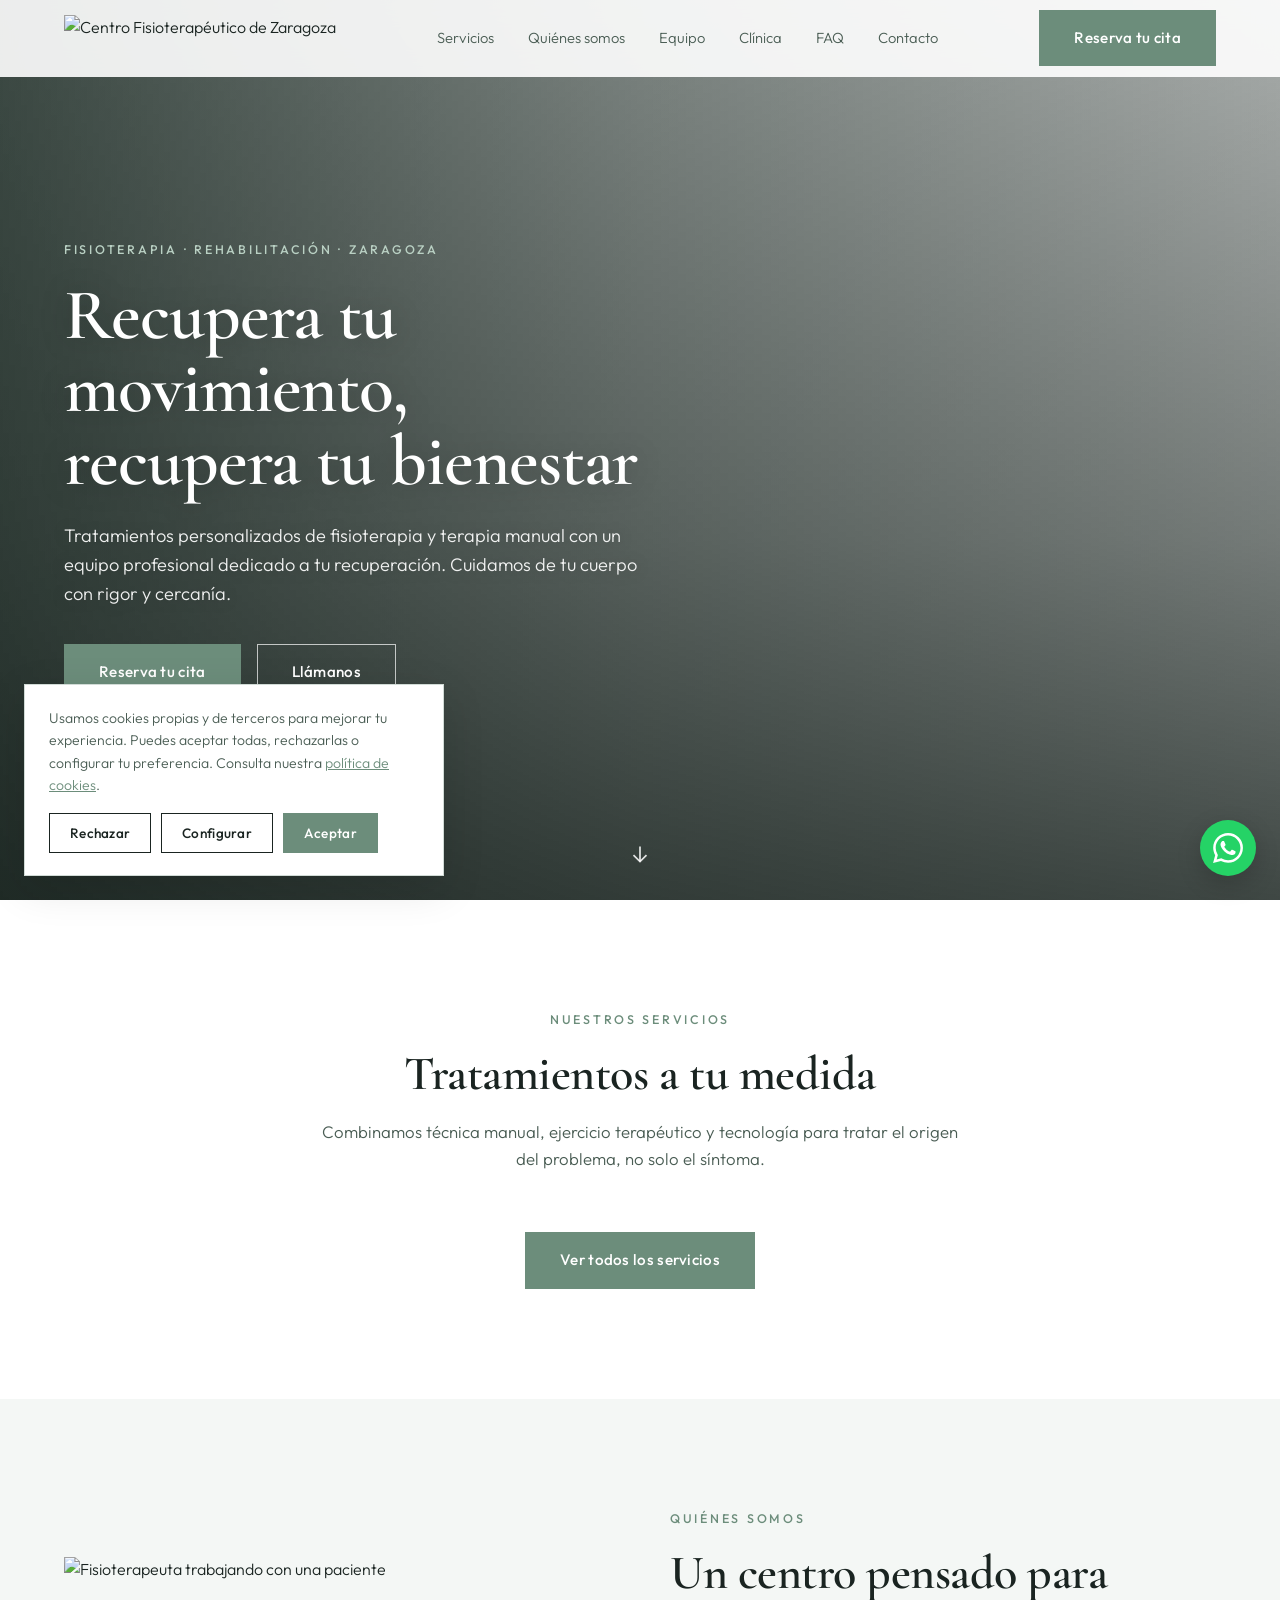
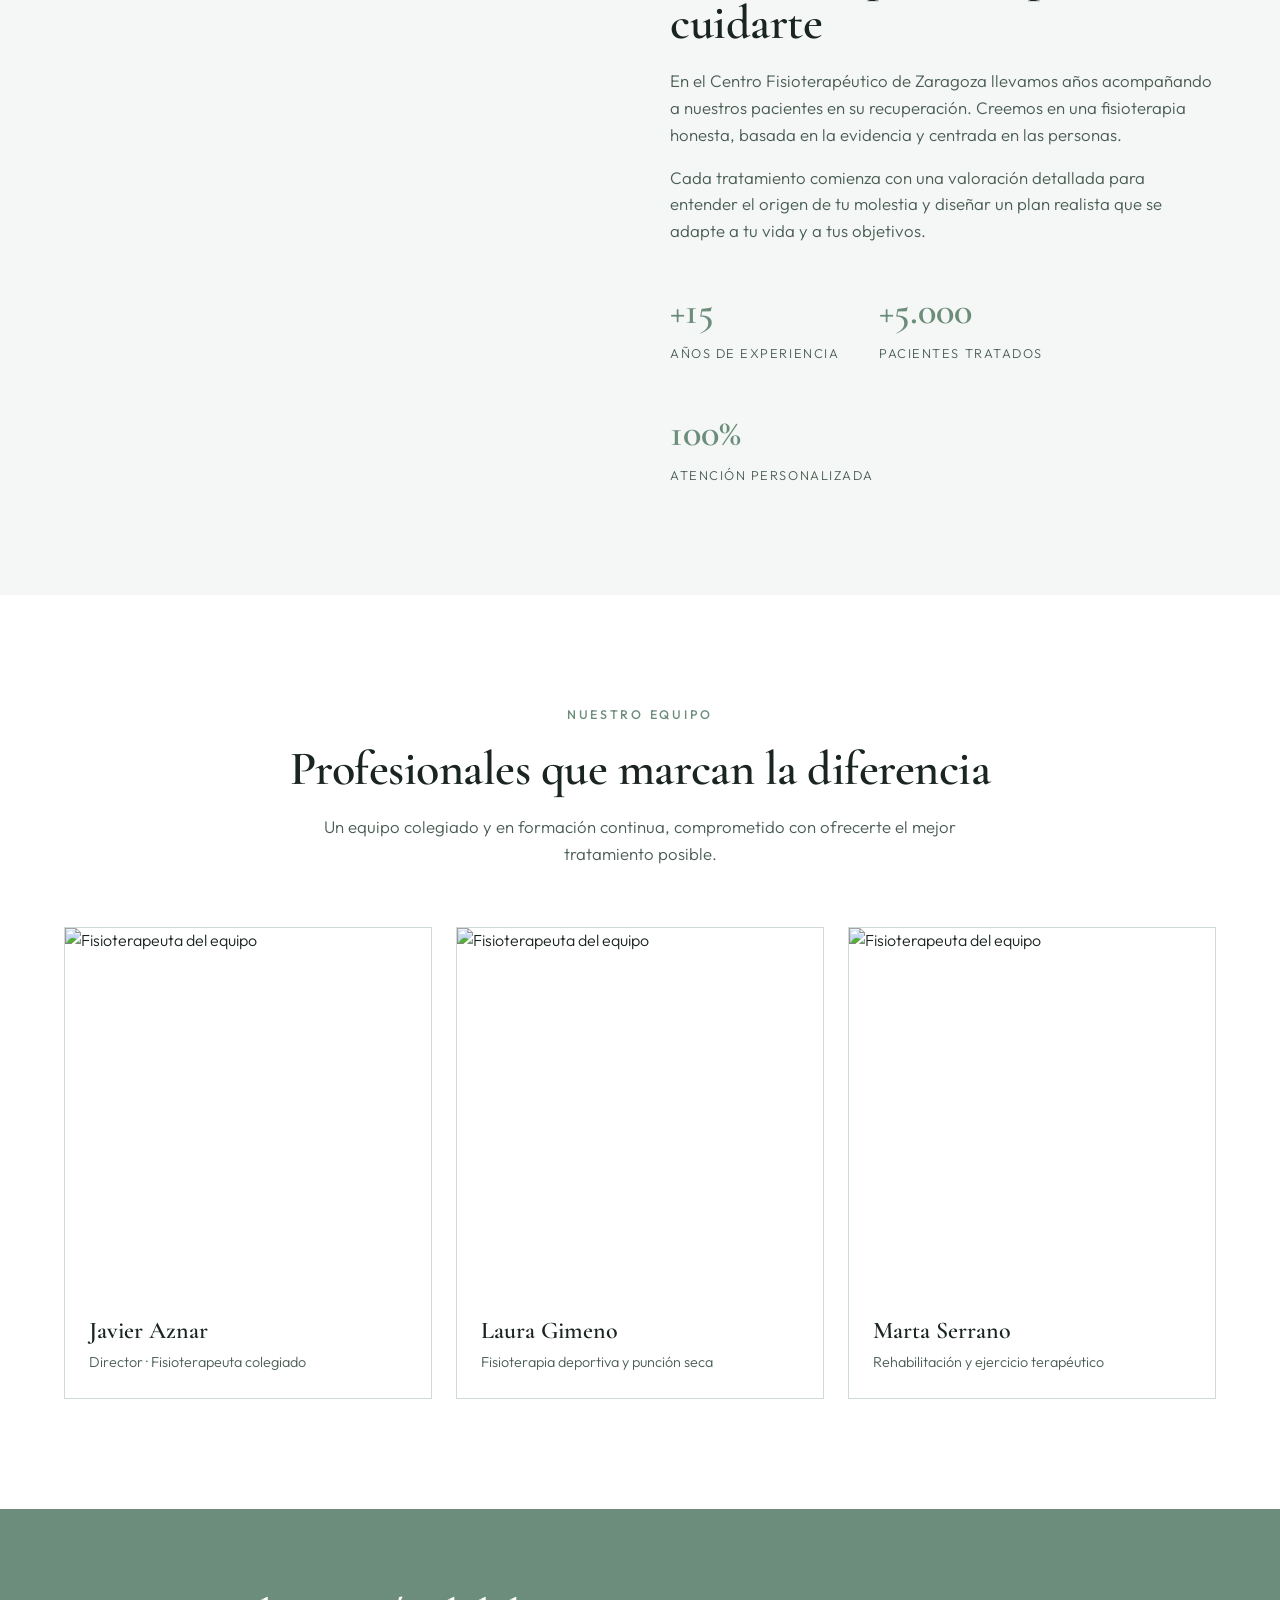
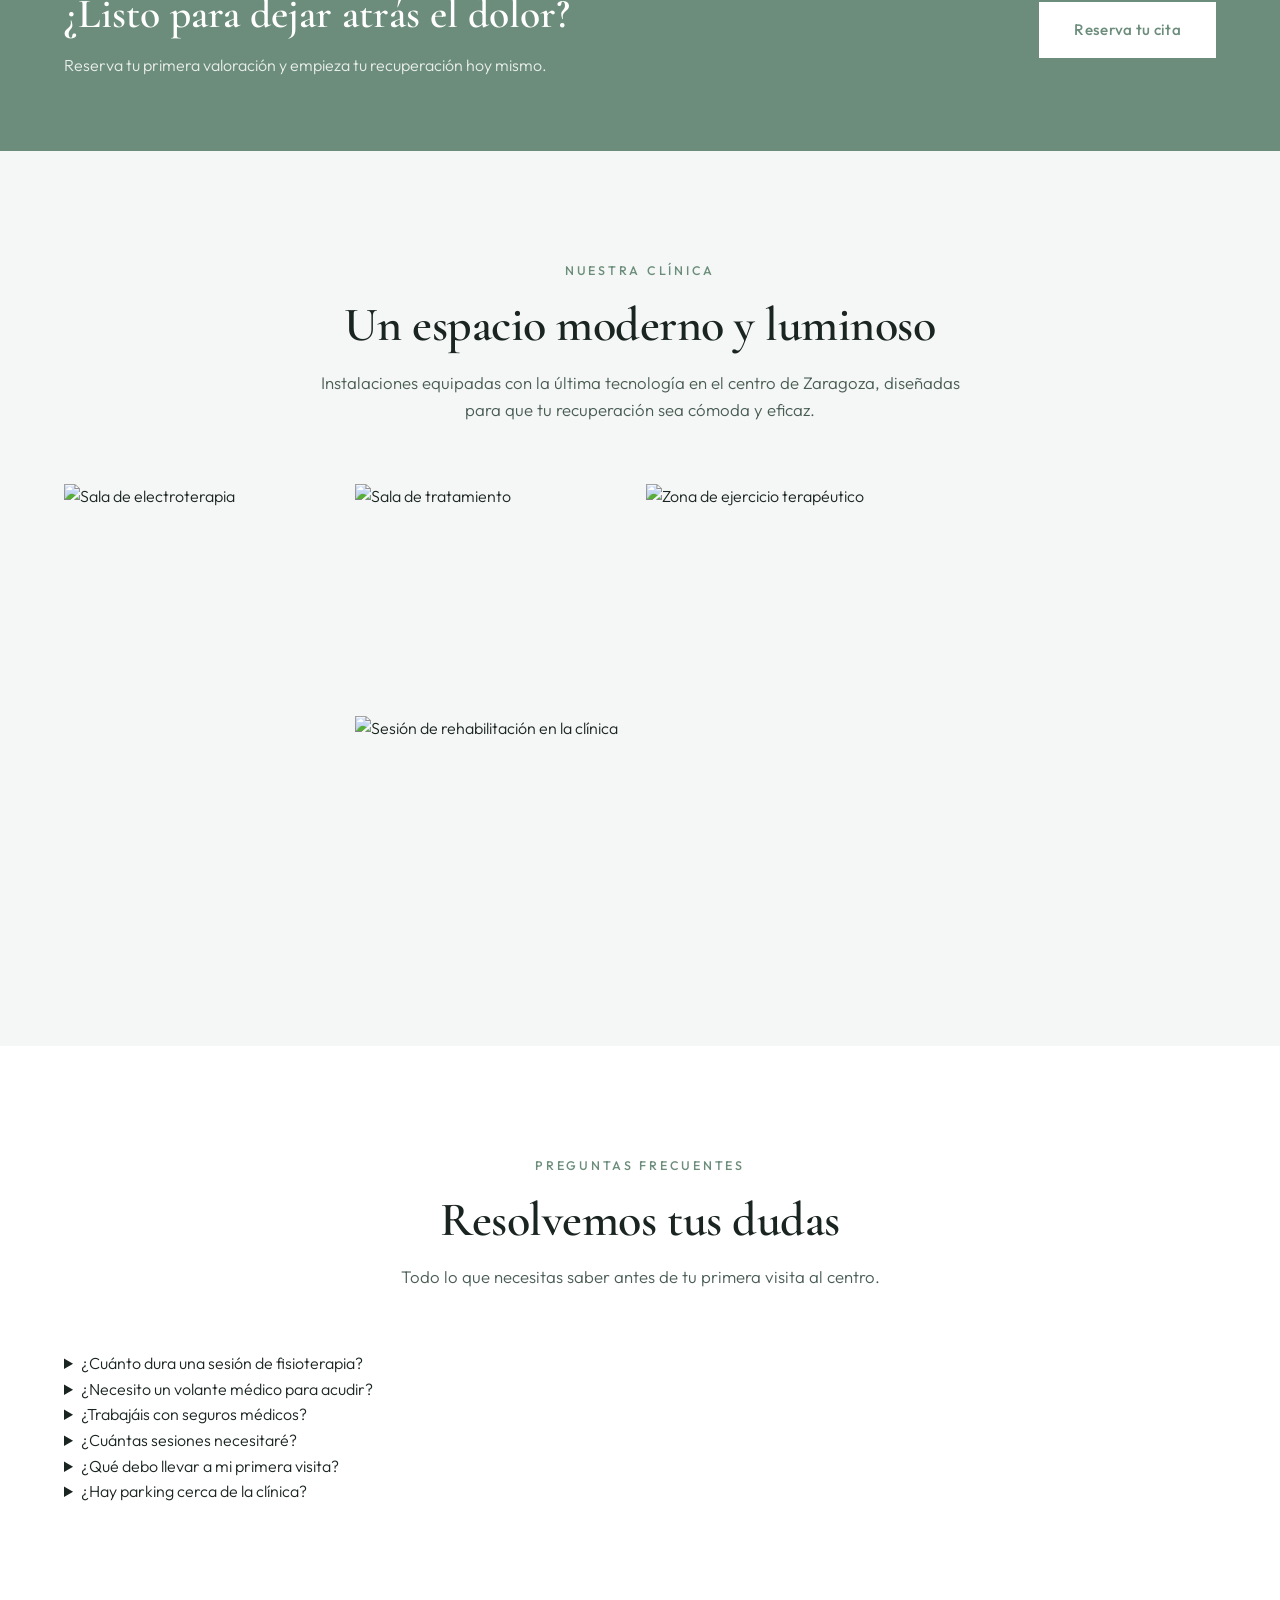
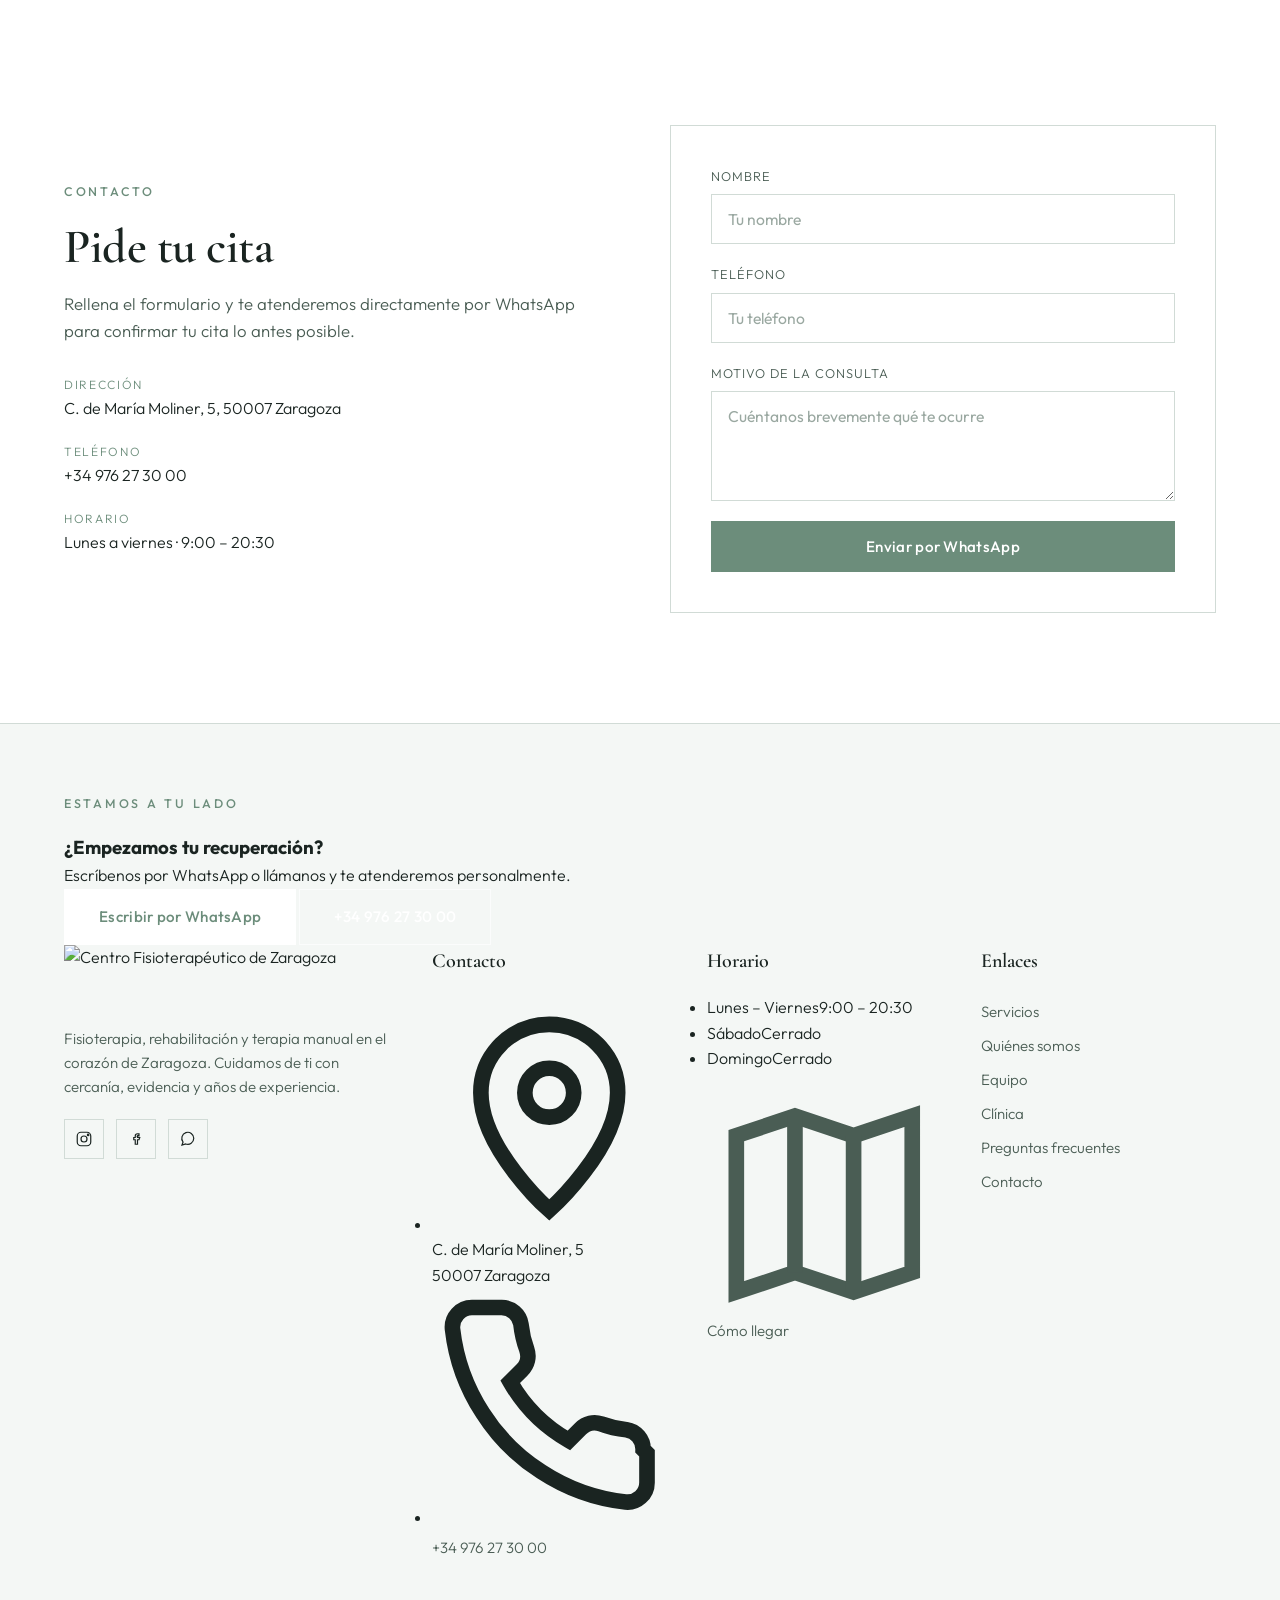
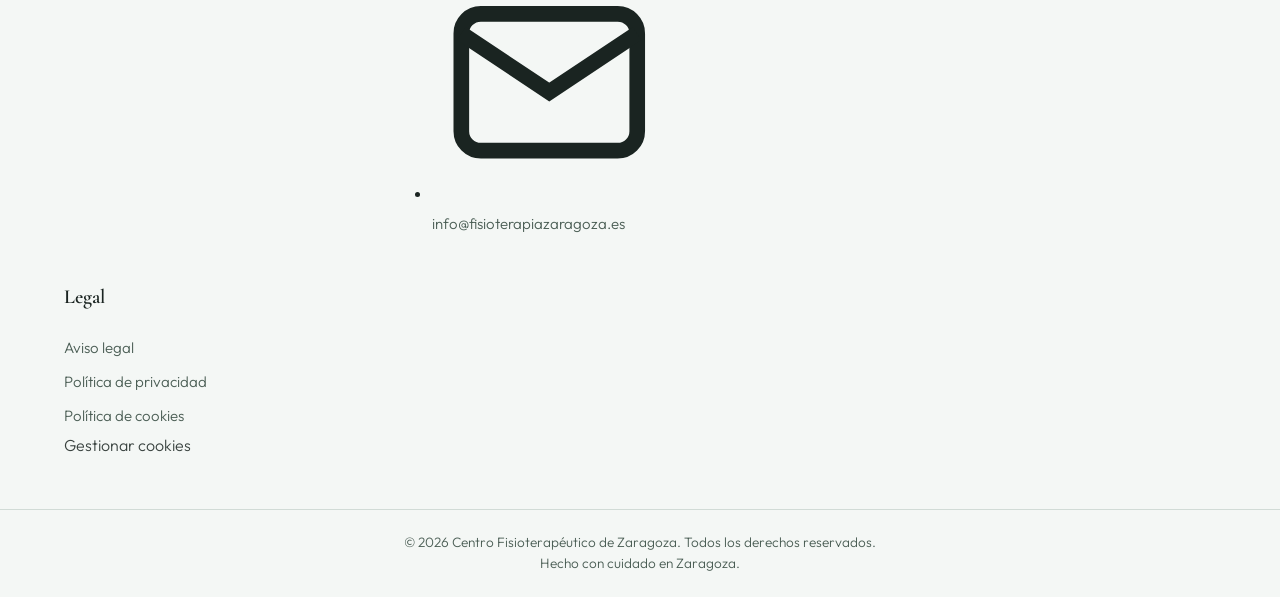
==== commit 913379f9: "Update index.html" ====
--- a/index.html
+++ b/index.html
@@ -25,6 +25,7 @@
         <a href="#quienes-somos" class="nav__link" data-testid="nav-quienes-somos">Quiénes somos</a>
         <a href="#equipo" class="nav__link" data-testid="nav-equipo">Equipo</a>
         <a href="#clinica" class="nav__link" data-testid="nav-clinica">Clínica</a>
+        <a href="#faq" class="nav__link" data-testid="nav-faq">FAQ</a>
         <a href="#contacto" class="nav__link" data-testid="nav-contacto">Contacto</a>
       </nav>
 
@@ -39,6 +40,7 @@
       <a href="#quienes-somos" class="mobile-nav__link">Quiénes somos</a>
       <a href="#equipo" class="mobile-nav__link">Equipo</a>
       <a href="#clinica" class="mobile-nav__link">Clínica</a>
+      <a href="#faq" class="mobile-nav__link">FAQ</a>
       <a href="#contacto" class="mobile-nav__link">Contacto</a>
       <a href="#contacto" class="btn btn--primary mobile-nav__cta">Reserva tu cita</a>
     </div>
@@ -160,6 +162,61 @@
       </div>
     </section>
 
+    <!-- PREGUNTAS FRECUENTES -->
+    <section class="section" id="faq" data-testid="faq-section">
+      <div class="container">
+        <div class="section__head reveal">
+          <p class="eyebrow">Preguntas frecuentes</p>
+          <h2 class="section__title">Resolvemos tus dudas</h2>
+          <p class="section__lead">Todo lo que necesitas saber antes de tu primera visita al centro.</p>
+        </div>
+        <div class="faq reveal">
+          <details class="faq__item" data-testid="faq-item">
+            <summary class="faq__question">
+              <span>¿Cuánto dura una sesión de fisioterapia?</span>
+              <span class="faq__icon" aria-hidden="true"></span>
+            </summary>
+            <div class="faq__answer"><p>Cada sesión tiene una duración aproximada de 45 a 60 minutos, incluyendo la valoración inicial, el tratamiento y las recomendaciones para casa.</p></div>
+          </details>
+          <details class="faq__item" data-testid="faq-item">
+            <summary class="faq__question">
+              <span>¿Necesito un volante médico para acudir?</span>
+              <span class="faq__icon" aria-hidden="true"></span>
+            </summary>
+            <div class="faq__answer"><p>No es imprescindible. Puedes venir directamente y nuestro equipo realizará una valoración completa. Si dispones de informes médicos previos, tráelos para orientar mejor el tratamiento.</p></div>
+          </details>
+          <details class="faq__item" data-testid="faq-item">
+            <summary class="faq__question">
+              <span>¿Trabajáis con seguros médicos?</span>
+              <span class="faq__icon" aria-hidden="true"></span>
+            </summary>
+            <div class="faq__answer"><p>Sí, colaboramos con las principales aseguradoras. Contáctanos para confirmar si tu compañía está incluida y gestionar la autorización.</p></div>
+          </details>
+          <details class="faq__item" data-testid="faq-item">
+            <summary class="faq__question">
+              <span>¿Cuántas sesiones necesitaré?</span>
+              <span class="faq__icon" aria-hidden="true"></span>
+            </summary>
+            <div class="faq__answer"><p>Depende de cada caso. Tras la valoración inicial te propondremos un plan realista con una estimación clara de sesiones y objetivos.</p></div>
+          </details>
+          <details class="faq__item" data-testid="faq-item">
+            <summary class="faq__question">
+              <span>¿Qué debo llevar a mi primera visita?</span>
+              <span class="faq__icon" aria-hidden="true"></span>
+            </summary>
+            <div class="faq__answer"><p>Ropa cómoda que permita moverse con libertad y, si dispones, informes médicos, pruebas de imagen o el historial de tratamientos previos.</p></div>
+          </details>
+          <details class="faq__item" data-testid="faq-item">
+            <summary class="faq__question">
+              <span>¿Hay parking cerca de la clínica?</span>
+              <span class="faq__icon" aria-hidden="true"></span>
+            </summary>
+            <div class="faq__answer"><p>Sí, disponemos de varios parkings públicos a pocos minutos andando y zona azul en los alrededores de la calle María Moliner.</p></div>
+          </details>
+        </div>
+      </div>
+    </section>
+
     <!-- CONTACTO -->
     <section class="section" id="contacto" data-testid="contacto-section">
       <div class="container split">
@@ -205,46 +262,88 @@
 
   <!-- FOOTER -->
   <footer class="footer" data-testid="footer-section">
+    <div class="footer__hero container">
+      <div class="footer__hero-text">
+        <p class="eyebrow eyebrow--light">Estamos a tu lado</p>
+        <h3 class="footer__hero-title">¿Empezamos tu recuperación?</h3>
+        <p class="footer__hero-lead">Escríbenos por WhatsApp o llámanos y te atenderemos personalmente.</p>
+      </div>
+      <div class="footer__hero-actions">
+        <a href="https://wa.me/34976273000?text=Hola%2C%20me%20gustar%C3%ADa%20pedir%20una%20cita." target="_blank" rel="noopener" class="btn btn--light">Escribir por WhatsApp</a>
+        <a href="tel:+34976273000" class="btn btn--outline-light">+34 976 27 30 00</a>
+      </div>
+    </div>
+
     <div class="container footer__grid">
       <div class="footer__col footer__brand">
         <img src="https://customer-assets.emergentagent.com/job_physio-minimal/artifacts/obs7q53d_307667716_139428525477099_8511899606142763117_n.jpg" alt="Centro Fisioterapéutico de Zaragoza" class="footer__logo" />
-        <p>Fisioterapia, rehabilitación y terapia manual en el corazón de Zaragoza.</p>
-      </div>
+        <p>Fisioterapia, rehabilitación y terapia manual en el corazón de Zaragoza. Cuidamos de ti con cercanía, evidencia y años de experiencia.</p>
+        <div class="social social--footer" data-testid="footer-social">
+          <a href="https://instagram.com" target="_blank" rel="noopener" aria-label="Instagram">
+            <svg viewBox="0 0 24 24" fill="none" stroke="currentColor" stroke-width="1.6"><rect x="3" y="3" width="18" height="18" rx="5"/><circle cx="12" cy="12" r="4"/><circle cx="17.5" cy="6.5" r="1"/></svg>
+          </a>
+          <a href="https://facebook.com" target="_blank" rel="noopener" aria-label="Facebook">
+            <svg viewBox="0 0 24 24" fill="none" stroke="currentColor" stroke-width="1.6"><path d="M14 8h2V5h-2a3 3 0 0 0-3 3v2H9v3h2v6h3v-6h2l1-3h-3V8a1 1 0 0 1 1-1Z"/></svg>
+          </a>
+          <a href="https://wa.me/34976273000" target="_blank" rel="noopener" aria-label="WhatsApp">
+            <svg viewBox="0 0 24 24" fill="none" stroke="currentColor" stroke-width="1.6"><path d="M4 20l1.4-4A8 8 0 1 1 9 18.6L4 20Z"/></svg>
+          </a>
+        </div>
+      </div>
+
       <div class="footer__col">
         <h4>Contacto</h4>
-        <p>C. de María Moliner, 5<br />50007 Zaragoza</p>
-        <p><a href="tel:+34976273000">+34 976 27 30 00</a></p>
-        <p><a href="mailto:info@fisioterapiazaragoza.es">info@fisioterapiazaragoza.es</a></p>
-      </div>
+        <ul class="footer__list">
+          <li>
+            <svg class="footer__ic" viewBox="0 0 24 24" fill="none" stroke="currentColor" stroke-width="1.6"><path d="M12 22s-7-6.2-7-12a7 7 0 1 1 14 0c0 5.8-7 12-7 12Z"/><circle cx="12" cy="10" r="2.5"/></svg>
+            <span>C. de María Moliner, 5<br />50007 Zaragoza</span>
+          </li>
+          <li>
+            <svg class="footer__ic" viewBox="0 0 24 24" fill="none" stroke="currentColor" stroke-width="1.6"><path d="M22 16.9v3a2 2 0 0 1-2.2 2 19.8 19.8 0 0 1-8.6-3.1 19.5 19.5 0 0 1-6-6A19.8 19.8 0 0 1 2.1 4.2 2 2 0 0 1 4.1 2h3a2 2 0 0 1 2 1.7c.1.9.3 1.8.6 2.6a2 2 0 0 1-.5 2.1L8 9.6a16 16 0 0 0 6 6l1.2-1.2a2 2 0 0 1 2.1-.5c.8.3 1.7.5 2.6.6a2 2 0 0 1 1.7 2Z"/></svg>
+            <a href="tel:+34976273000">+34 976 27 30 00</a>
+          </li>
+          <li>
+            <svg class="footer__ic" viewBox="0 0 24 24" fill="none" stroke="currentColor" stroke-width="1.6"><rect x="3" y="5" width="18" height="14" rx="2"/><path d="m3 7 9 6 9-6"/></svg>
+            <a href="mailto:info@fisioterapiazaragoza.es">info@fisioterapiazaragoza.es</a>
+          </li>
+        </ul>
+      </div>
+
+      <div class="footer__col">
+        <h4>Horario</h4>
+        <ul class="footer__hours">
+          <li><span>Lunes – Viernes</span><span>9:00 – 20:30</span></li>
+          <li><span>Sábado</span><span>Cerrado</span></li>
+          <li><span>Domingo</span><span>Cerrado</span></li>
+        </ul>
+        <a href="https://maps.google.com/?q=C.+de+María+Moliner,+5,+50007+Zaragoza" target="_blank" rel="noopener" class="footer__map-link">
+          <svg viewBox="0 0 24 24" fill="none" stroke="currentColor" stroke-width="1.6"><path d="M9 20 3 22V6l6-2 6 2 6-2v16l-6 2-6-2Z"/><path d="M9 4v16M15 6v16"/></svg>
+          <span>Cómo llegar</span>
+        </a>
+      </div>
+
       <div class="footer__col">
         <h4>Enlaces</h4>
         <a href="#servicios">Servicios</a>
+        <a href="#quienes-somos">Quiénes somos</a>
         <a href="#equipo">Equipo</a>
         <a href="#clinica">Clínica</a>
+        <a href="#faq">Preguntas frecuentes</a>
         <a href="#contacto">Contacto</a>
       </div>
+
       <div class="footer__col">
         <h4>Legal</h4>
         <a href="aviso-legal.html" data-testid="footer-aviso-legal">Aviso legal</a>
         <a href="privacidad.html" data-testid="footer-privacidad">Política de privacidad</a>
         <a href="cookies.html" data-testid="footer-cookies">Política de cookies</a>
         <button type="button" class="footer__link-btn" data-cookie-manage data-testid="footer-cookie-manage">Gestionar cookies</button>
-        <div class="social" data-testid="footer-social">
-          <a href="https://instagram.com" target="_blank" rel="noopener" aria-label="Instagram">
-            <svg viewBox="0 0 24 24" fill="none" stroke="currentColor" stroke-width="1.5"><rect x="3" y="3" width="18" height="18"/><circle cx="12" cy="12" r="4"/><circle cx="17.5" cy="6.5" r="1"/></svg>
-          </a>
-          <a href="https://facebook.com" target="_blank" rel="noopener" aria-label="Facebook">
-            <svg viewBox="0 0 24 24" fill="none" stroke="currentColor" stroke-width="1.5"><path d="M14 8h2V5h-2a3 3 0 0 0-3 3v2H9v3h2v6h3v-6h2l1-3h-3V8a1 1 0 0 1 1-1Z"/></svg>
-          </a>
-          <a href="https://wa.me/34976273000" target="_blank" rel="noopener" aria-label="WhatsApp">
-            <svg viewBox="0 0 24 24" fill="none" stroke="currentColor" stroke-width="1.5"><path d="M4 20l1.4-4A8 8 0 1 1 9 18.6L4 20Z"/><path d="M9 10c0 3 2 5 5 5"/></svg>
-          </a>
-        </div>
       </div>
     </div>
     <div class="footer__bottom">
-      <div class="container">
+      <div class="container footer__bottom-inner">
         <p>&copy; <span id="year"></span> Centro Fisioterapéutico de Zaragoza. Todos los derechos reservados.</p>
+        <p class="footer__made">Hecho con cuidado en Zaragoza.</p>
       </div>
     </div>
   </footer>
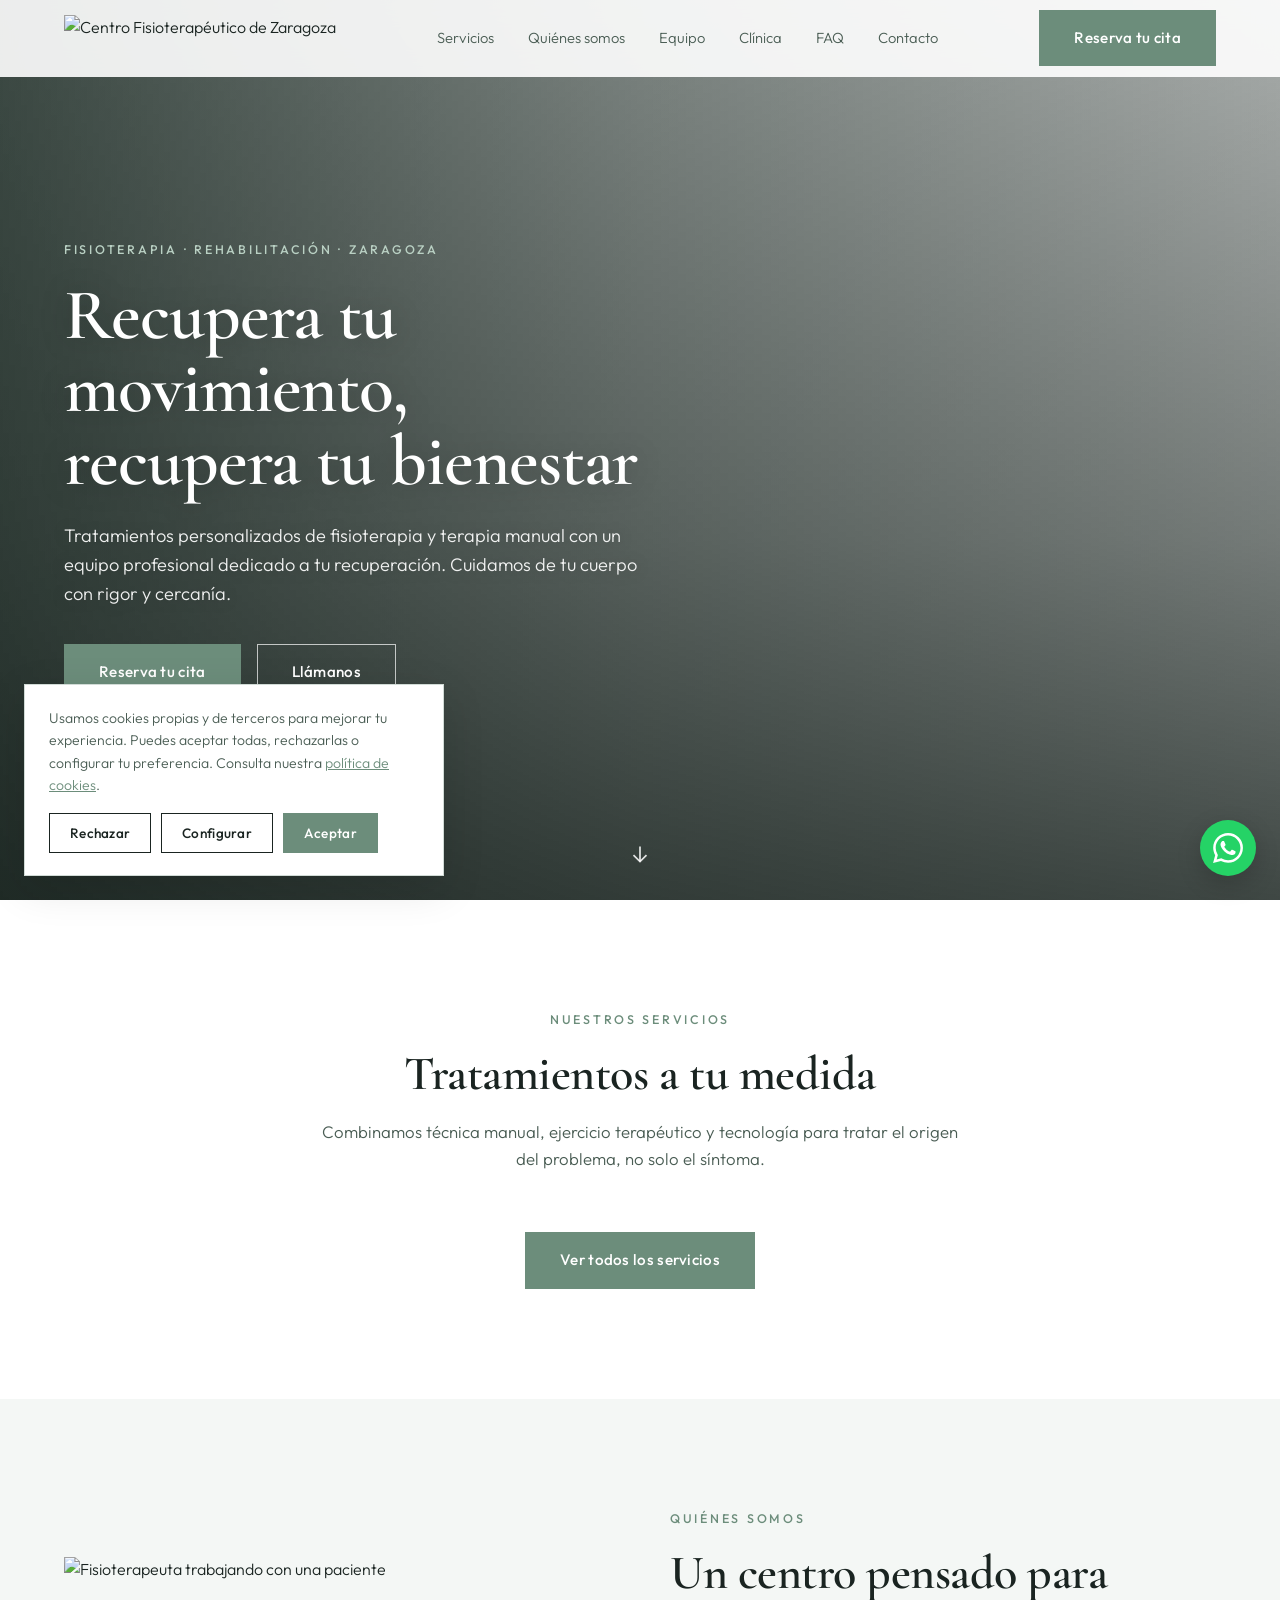
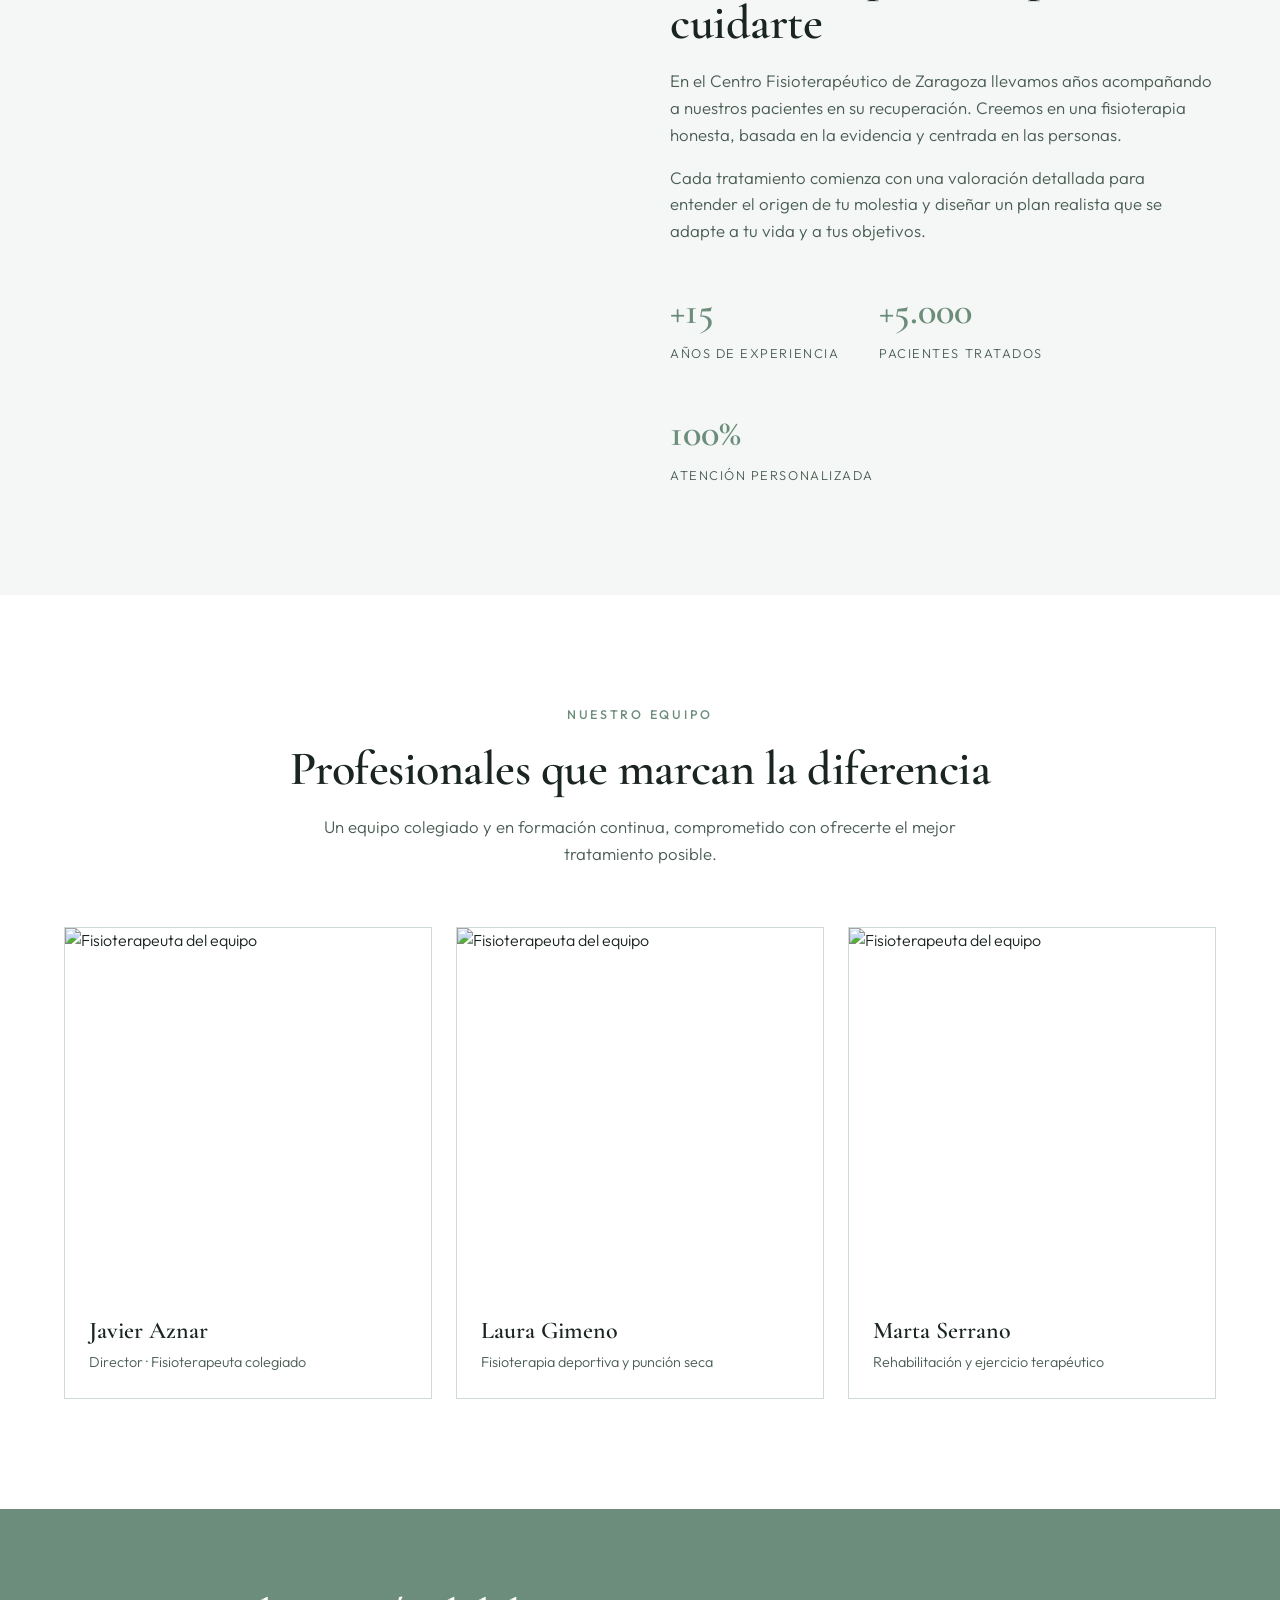
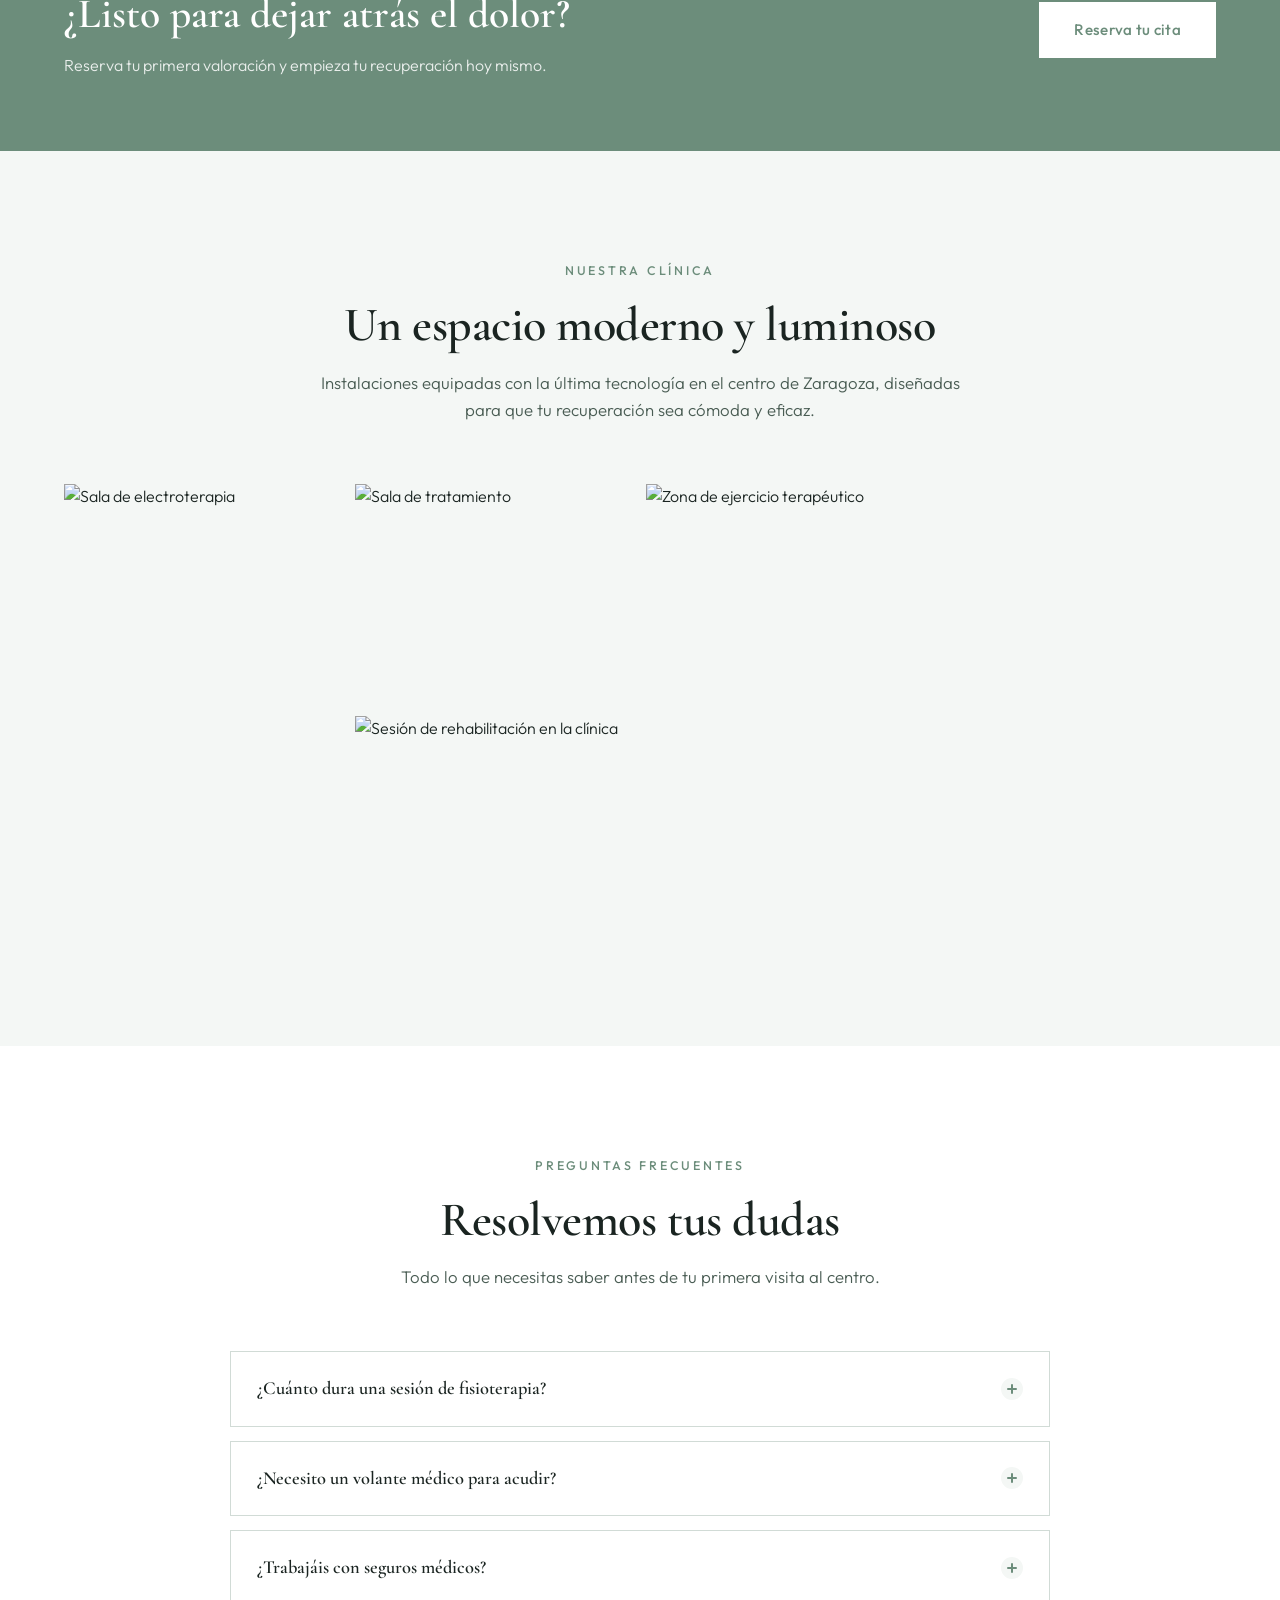
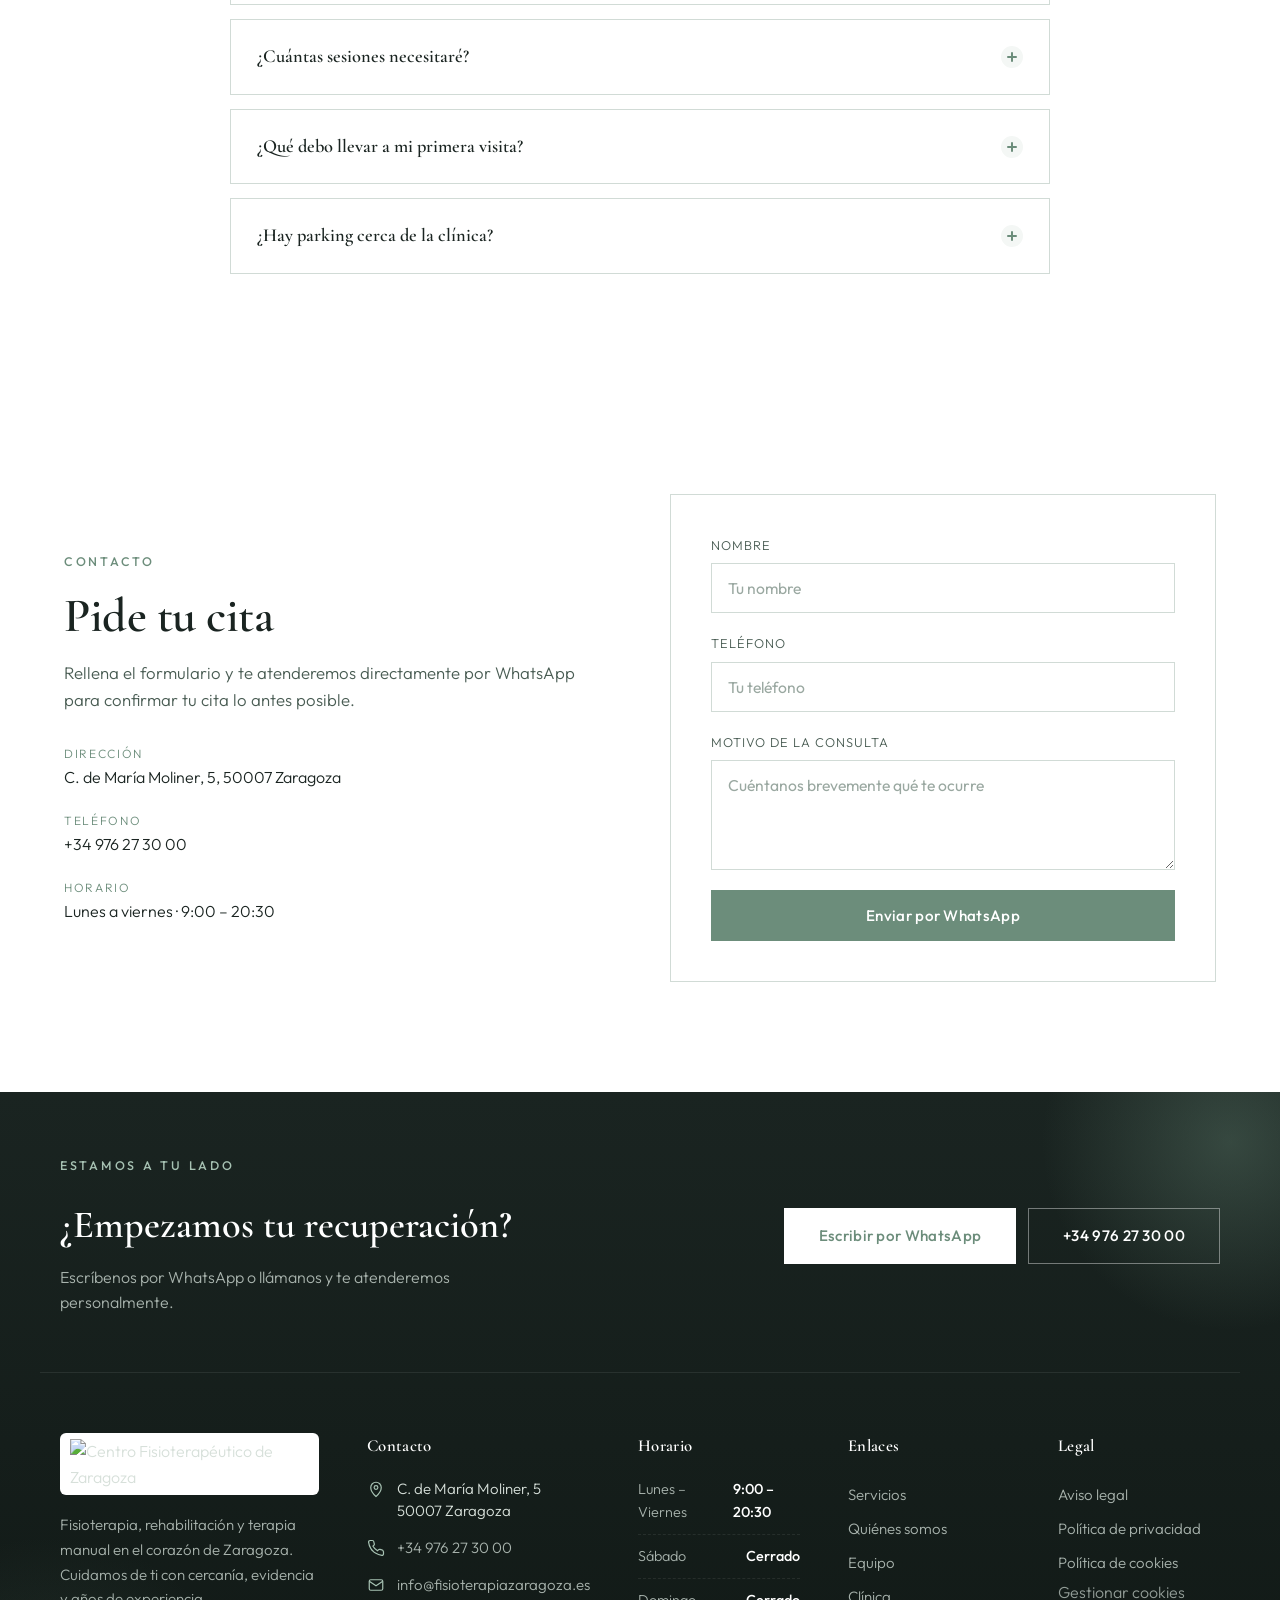
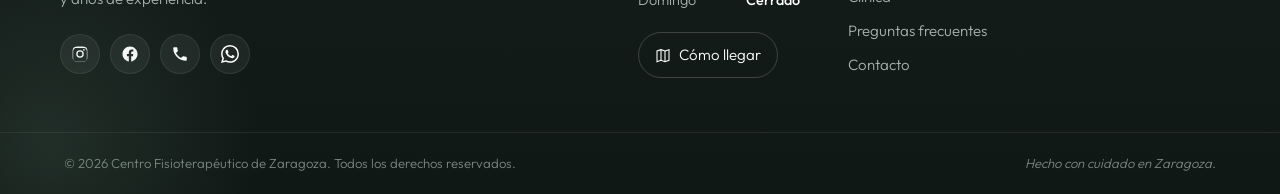
==== commit 8c0826ec: "Update index.html" ====
--- a/index.html
+++ b/index.html
@@ -279,16 +279,20 @@
         <img src="https://customer-assets.emergentagent.com/job_physio-minimal/artifacts/obs7q53d_307667716_139428525477099_8511899606142763117_n.jpg" alt="Centro Fisioterapéutico de Zaragoza" class="footer__logo" />
         <p>Fisioterapia, rehabilitación y terapia manual en el corazón de Zaragoza. Cuidamos de ti con cercanía, evidencia y años de experiencia.</p>
         <div class="social social--footer" data-testid="footer-social">
-          <a href="https://instagram.com" target="_blank" rel="noopener" aria-label="Instagram">
-            <svg viewBox="0 0 24 24" fill="none" stroke="currentColor" stroke-width="1.6"><rect x="3" y="3" width="18" height="18" rx="5"/><circle cx="12" cy="12" r="4"/><circle cx="17.5" cy="6.5" r="1"/></svg>
+          <a href="https://instagram.com" target="_blank" rel="noopener" aria-label="Instagram" class="social__link social__link--ig">
+            <svg viewBox="0 0 24 24" fill="currentColor" aria-hidden="true"><path d="M12 2.163c3.204 0 3.584.012 4.849.07 1.366.062 2.633.336 3.608 1.311.975.975 1.249 2.242 1.311 3.608.058 1.265.07 1.645.07 4.849s-.012 3.584-.07 4.849c-.062 1.366-.336 2.633-1.311 3.608-.975.975-2.242 1.249-3.608 1.311-1.265.058-1.645.07-4.849.07s-3.584-.012-4.849-.07c-1.366-.062-2.633-.336-3.608-1.311-.975-.975-1.249-2.242-1.311-3.608C2.175 15.647 2.163 15.267 2.163 12s.012-3.584.07-4.849c.062-1.366.336-2.633 1.311-3.608.975-.975 2.242-1.249 3.608-1.311C8.416 2.175 8.796 2.163 12 2.163Zm0 1.802c-3.15 0-3.522.012-4.767.069-1.02.047-1.573.216-1.94.36-.487.19-.835.416-1.2.782-.366.365-.592.713-.782 1.2-.144.367-.313.92-.36 1.94-.057 1.245-.069 1.617-.069 4.767s.012 3.522.069 4.767c.047 1.02.216 1.573.36 1.94.19.487.416.835.782 1.2.365.366.713.592 1.2.782.367.144.92.313 1.94.36 1.245.057 1.617.069 4.767.069s3.522-.012 4.767-.069c1.02-.047 1.573-.216 1.94-.36.487-.19.835-.416 1.2-.782.366-.365.592-.713.782-1.2.144-.367.313-.92.36-1.94.057-1.245.069-1.617.069-4.767s-.012-3.522-.069-4.767c-.047-1.02-.216-1.573-.36-1.94a3.23 3.23 0 0 0-.782-1.2 3.23 3.23 0 0 0-1.2-.782c-.367-.144-.92-.313-1.94-.36-1.245-.057-1.617-.069-4.767-.069Zm0 3.064A4.971 4.971 0 1 1 12 17a4.971 4.971 0 0 1 0-9.971Zm0 8.2A3.229 3.229 0 1 0 12 8.771a3.229 3.229 0 0 0 0 6.458Zm6.406-8.845a1.163 1.163 0 1 1-2.326 0 1.163 1.163 0 0 1 2.326 0Z"/></svg>
           </a>
-          <a href="https://facebook.com" target="_blank" rel="noopener" aria-label="Facebook">
-            <svg viewBox="0 0 24 24" fill="none" stroke="currentColor" stroke-width="1.6"><path d="M14 8h2V5h-2a3 3 0 0 0-3 3v2H9v3h2v6h3v-6h2l1-3h-3V8a1 1 0 0 1 1-1Z"/></svg>
+          <a href="https://facebook.com" target="_blank" rel="noopener" aria-label="Facebook" class="social__link social__link--fb">
+            <svg viewBox="0 0 24 24" fill="currentColor" aria-hidden="true"><path d="M22 12.06C22 6.5 17.52 2 12 2S2 6.5 2 12.06C2 17.08 5.66 21.24 10.44 22v-7.03H7.9v-2.91h2.54V9.85c0-2.52 1.49-3.91 3.78-3.91 1.09 0 2.24.2 2.24.2v2.47h-1.26c-1.24 0-1.63.78-1.63 1.57v1.88h2.78l-.44 2.91h-2.34V22C18.34 21.24 22 17.08 22 12.06Z"/></svg>
           </a>
-          <a href="https://wa.me/34976273000" target="_blank" rel="noopener" aria-label="WhatsApp">
-            <svg viewBox="0 0 24 24" fill="none" stroke="currentColor" stroke-width="1.6"><path d="M4 20l1.4-4A8 8 0 1 1 9 18.6L4 20Z"/></svg>
+          <a href="tel:+34976273000" aria-label="Teléfono" class="social__link social__link--tel">
+            <svg viewBox="0 0 24 24" fill="currentColor" aria-hidden="true"><path d="M6.62 10.79a15.05 15.05 0 0 0 6.59 6.59l2.2-2.2a1 1 0 0 1 1.02-.24c1.12.37 2.33.57 3.57.57a1 1 0 0 1 1 1V20a1 1 0 0 1-1 1A17 17 0 0 1 3 4a1 1 0 0 1 1-1h3.5a1 1 0 0 1 1 1c0 1.24.2 2.45.57 3.57a1 1 0 0 1-.24 1.02l-2.21 2.2Z"/></svg>
           </a>
-        </div>
+          <a href="https://wa.me/34976273000" target="_blank" rel="noopener" aria-label="WhatsApp" class="social__link social__link--wa">
+            <svg viewBox="0 0 24 24" fill="currentColor" aria-hidden="true"><path d="M17.472 14.382c-.297-.149-1.758-.867-2.03-.967-.273-.099-.471-.148-.67.15-.197.297-.767.966-.94 1.164-.173.199-.347.223-.644.075-.297-.149-1.255-.463-2.39-1.475-.883-.788-1.48-1.761-1.653-2.059-.173-.297-.018-.458.13-.606.134-.133.298-.347.446-.52.149-.174.198-.298.298-.497.099-.198.05-.371-.025-.52-.075-.149-.669-1.612-.916-2.207-.242-.579-.487-.5-.669-.51-.173-.008-.371-.01-.57-.01-.198 0-.52.074-.792.372-.272.297-1.04 1.016-1.04 2.479 0 1.462 1.065 2.875 1.213 3.074.149.198 2.096 3.2 5.077 4.487.71.306 1.263.489 1.694.625.712.227 1.36.195 1.871.118.571-.085 1.758-.719 2.006-1.413.248-.694.248-1.289.173-1.413-.074-.124-.272-.198-.57-.347m-5.421 7.403h-.004a9.87 9.87 0 0 1-5.031-1.378l-.361-.214-3.741.982.998-3.648-.235-.374a9.86 9.86 0 0 1-1.51-5.26c.001-5.45 4.436-9.884 9.888-9.884 2.64 0 5.122 1.03 6.988 2.898a9.825 9.825 0 0 1 2.893 6.994c-.003 5.45-4.437 9.884-9.885 9.884m8.413-18.297A11.815 11.815 0 0 0 12.05 0C5.495 0 .16 5.335.157 11.892c0 2.096.547 4.142 1.588 5.945L.057 24l6.305-1.654a11.882 11.882 0 0 0 5.683 1.448h.005c6.554 0 11.89-5.335 11.893-11.893a11.821 11.821 0 0 0-3.48-8.413z"/></svg>
+          </a>
+        </div>
+
       </div>
 
       <div class="footer__col">
--- a/styles.css
+++ b/styles.css
@@ -406,3 +406,200 @@
   .cookie-modal__panel { padding: 24px 20px; }
   .cookie-modal__actions .btn { flex: 1 1 100%; }
 }
+
+/* ================= FAQ ================= */
+.faq { max-width: 820px; margin: 0 auto; display: flex; flex-direction: column; gap: 14px; }
+.faq__item {
+  background: #fff;
+  border: 1px solid var(--border);
+  border-radius: 0;
+  overflow: hidden;
+  transition: border-color .3s ease, box-shadow .3s ease, transform .3s ease;
+}
+.faq__item:hover { border-color: var(--primary); }
+.faq__item[open] {
+  border-color: var(--primary);
+  box-shadow: 0 8px 30px -18px rgba(108,141,123,.55);
+}
+.faq__question {
+  list-style: none;
+  cursor: pointer;
+  display: flex;
+  align-items: center;
+  justify-content: space-between;
+  gap: 20px;
+  padding: 22px 26px;
+  font-family: var(--font-head);
+  font-weight: 600;
+  font-size: 1.15rem;
+  color: var(--text-dark);
+}
+.faq__question::-webkit-details-marker { display: none; }
+.faq__icon {
+  position: relative;
+  width: 22px; height: 22px;
+  flex-shrink: 0;
+  border-radius: 50%;
+  background: var(--surface);
+  transition: background .3s ease, transform .4s ease;
+}
+.faq__icon::before, .faq__icon::after {
+  content: ""; position: absolute; inset: 0; margin: auto;
+  background: var(--primary); border-radius: 2px;
+}
+.faq__icon::before { width: 10px; height: 2px; }
+.faq__icon::after { width: 2px; height: 10px; transition: transform .3s ease; }
+.faq__item[open] .faq__icon { background: var(--primary); transform: rotate(180deg); }
+.faq__item[open] .faq__icon::before,
+.faq__item[open] .faq__icon::after { background: #fff; }
+.faq__item[open] .faq__icon::after { transform: scaleY(0); }
+.faq__answer {
+  padding: 0 26px 24px 26px;
+  color: var(--text-muted);
+  font-size: 0.98rem;
+  line-height: 1.7;
+  animation: faqIn .35s ease;
+}
+@keyframes faqIn {
+  from { opacity: 0; transform: translateY(-4px); }
+  to { opacity: 1; transform: translateY(0); }
+}
+@media (max-width: 640px) {
+  .faq__question { padding: 18px 20px; font-size: 1.02rem; }
+  .faq__answer { padding: 0 20px 20px 20px; }
+}
+
+/* ================= FOOTER REVAMP ================= */
+.footer {
+  background: linear-gradient(180deg, #1a2421 0%, #101815 100%);
+  border-top: 0;
+  color: #d7e0da;
+  padding-top: 0;
+  position: relative;
+  overflow: hidden;
+}
+.footer::before {
+  content: "";
+  position: absolute;
+  top: -140px; right: -140px;
+  width: 380px; height: 380px;
+  background: radial-gradient(circle, rgba(108,141,123,.35), transparent 70%);
+  pointer-events: none;
+}
+.footer::after {
+  content: "";
+  position: absolute;
+  bottom: -160px; left: -160px;
+  width: 420px; height: 420px;
+  background: radial-gradient(circle, rgba(108,141,123,.18), transparent 70%);
+  pointer-events: none;
+}
+
+.footer__hero {
+  position: relative;
+  display: flex;
+  align-items: center;
+  justify-content: space-between;
+  gap: 32px;
+  flex-wrap: wrap;
+  padding: 64px 20px 56px;
+  border-bottom: 1px solid rgba(255,255,255,.08);
+}
+.eyebrow--light { color: #a7c2b3; }
+.footer__hero-title {
+  font-family: var(--font-head);
+  font-size: clamp(1.8rem, 3vw, 2.4rem);
+  font-weight: 600;
+  color: #fff;
+  margin: 6px 0 8px;
+}
+.footer__hero-lead { color: #a8b3ad; max-width: 46ch; margin: 0; }
+.footer__hero-actions { display: flex; gap: 12px; flex-wrap: wrap; }
+.footer .btn--outline-light { color: #fff; border-color: rgba(255,255,255,.4); }
+.footer .btn--outline-light:hover { background: #fff; color: var(--text-dark); border-color: #fff; }
+
+.footer__grid {
+  position: relative;
+  grid-template-columns: 1.6fr 1.2fr 1fr 1fr 1fr;
+  padding: 60px 20px 50px;
+  gap: 48px;
+}
+.footer__col h4 { color: #fff; font-size: 1.05rem; letter-spacing: .02em; }
+.footer__col p, .footer__col a, .footer__list a { color: #a8b3ad; }
+.footer__col a:hover, .footer__list a:hover { color: #fff; }
+.footer__brand p { max-width: 36ch; line-height: 1.65; }
+.footer__logo {
+  height: 62px;
+  background: #fff;
+  padding: 6px 10px;
+  border-radius: 6px;
+}
+
+.footer__list { list-style: none; padding: 0; margin: 0; display: flex; flex-direction: column; gap: 14px; }
+.footer__list li { display: flex; gap: 12px; align-items: flex-start; font-size: .94rem; line-height: 1.5; }
+.footer__ic { width: 18px; height: 18px; flex-shrink: 0; color: #a7c2b3; margin-top: 2px; }
+.footer__list a { padding: 0; display: inline; }
+
+.footer__hours { list-style: none; padding: 0; margin: 0 0 20px; display: flex; flex-direction: column; gap: 10px; }
+.footer__hours li {
+  display: flex; justify-content: space-between; gap: 12px;
+  padding-bottom: 10px;
+  border-bottom: 1px dashed rgba(255,255,255,.08);
+  font-size: .9rem;
+  color: #a8b3ad;
+}
+.footer__hours li:last-child { border-bottom: 0; padding-bottom: 0; }
+.footer__hours span:last-child { color: #fff; font-weight: 500; }
+
+.footer__map-link {
+  display: inline-flex !important;
+  align-items: center;
+  gap: 8px;
+  padding: 10px 16px !important;
+  border: 1px solid rgba(255,255,255,.18);
+  border-radius: 999px;
+  color: #fff !important;
+  font-size: .88rem;
+  transition: background .25s ease, border-color .25s ease;
+}
+.footer__map-link:hover { background: rgba(255,255,255,.08); border-color: rgba(255,255,255,.35); }
+.footer__map-link svg { width: 16px; height: 16px; }
+
+.social--footer { display: flex; gap: 10px; margin-top: 22px; }
+.social--footer a {
+  width: 40px; height: 40px;
+  display: inline-flex !important;
+  align-items: center; justify-content: center;
+  border-radius: 50%;
+  background: rgba(255,255,255,.06);
+  border: 1px solid rgba(255,255,255,.08);
+  padding: 0 !important;
+  color: #fff !important;
+  transition: background .25s ease, transform .25s ease, border-color .25s ease;
+}
+.social--footer a:hover { background: var(--primary); border-color: var(--primary); transform: translateY(-2px); }
+.social--footer svg { width: 18px; height: 18px; }
+
+.footer__link-btn { color: #a8b3ad; }
+.footer__link-btn:hover { color: #fff; }
+
+.footer__bottom { border-top: 1px solid rgba(255,255,255,.08); padding: 20px 0; position: relative; }
+.footer__bottom-inner {
+  display: flex; justify-content: space-between; gap: 12px;
+  flex-wrap: wrap; align-items: center;
+}
+.footer__bottom p { color: #7a8781; font-size: .82rem; text-align: left; margin: 0; }
+.footer__made { font-style: italic; }
+
+@media (max-width: 1100px) {
+  .footer__grid { grid-template-columns: 1.4fr 1fr 1fr; }
+}
+@media (max-width: 720px) {
+  .footer__grid { grid-template-columns: 1fr 1fr; gap: 36px; padding: 48px 20px 40px; }
+  .footer__hero { padding: 48px 20px 40px; }
+  .footer__bottom-inner { justify-content: center; text-align: center; }
+  .footer__bottom p { text-align: center; }
+}
+@media (max-width: 460px) {
+  .footer__grid { grid-template-columns: 1fr; }
+}
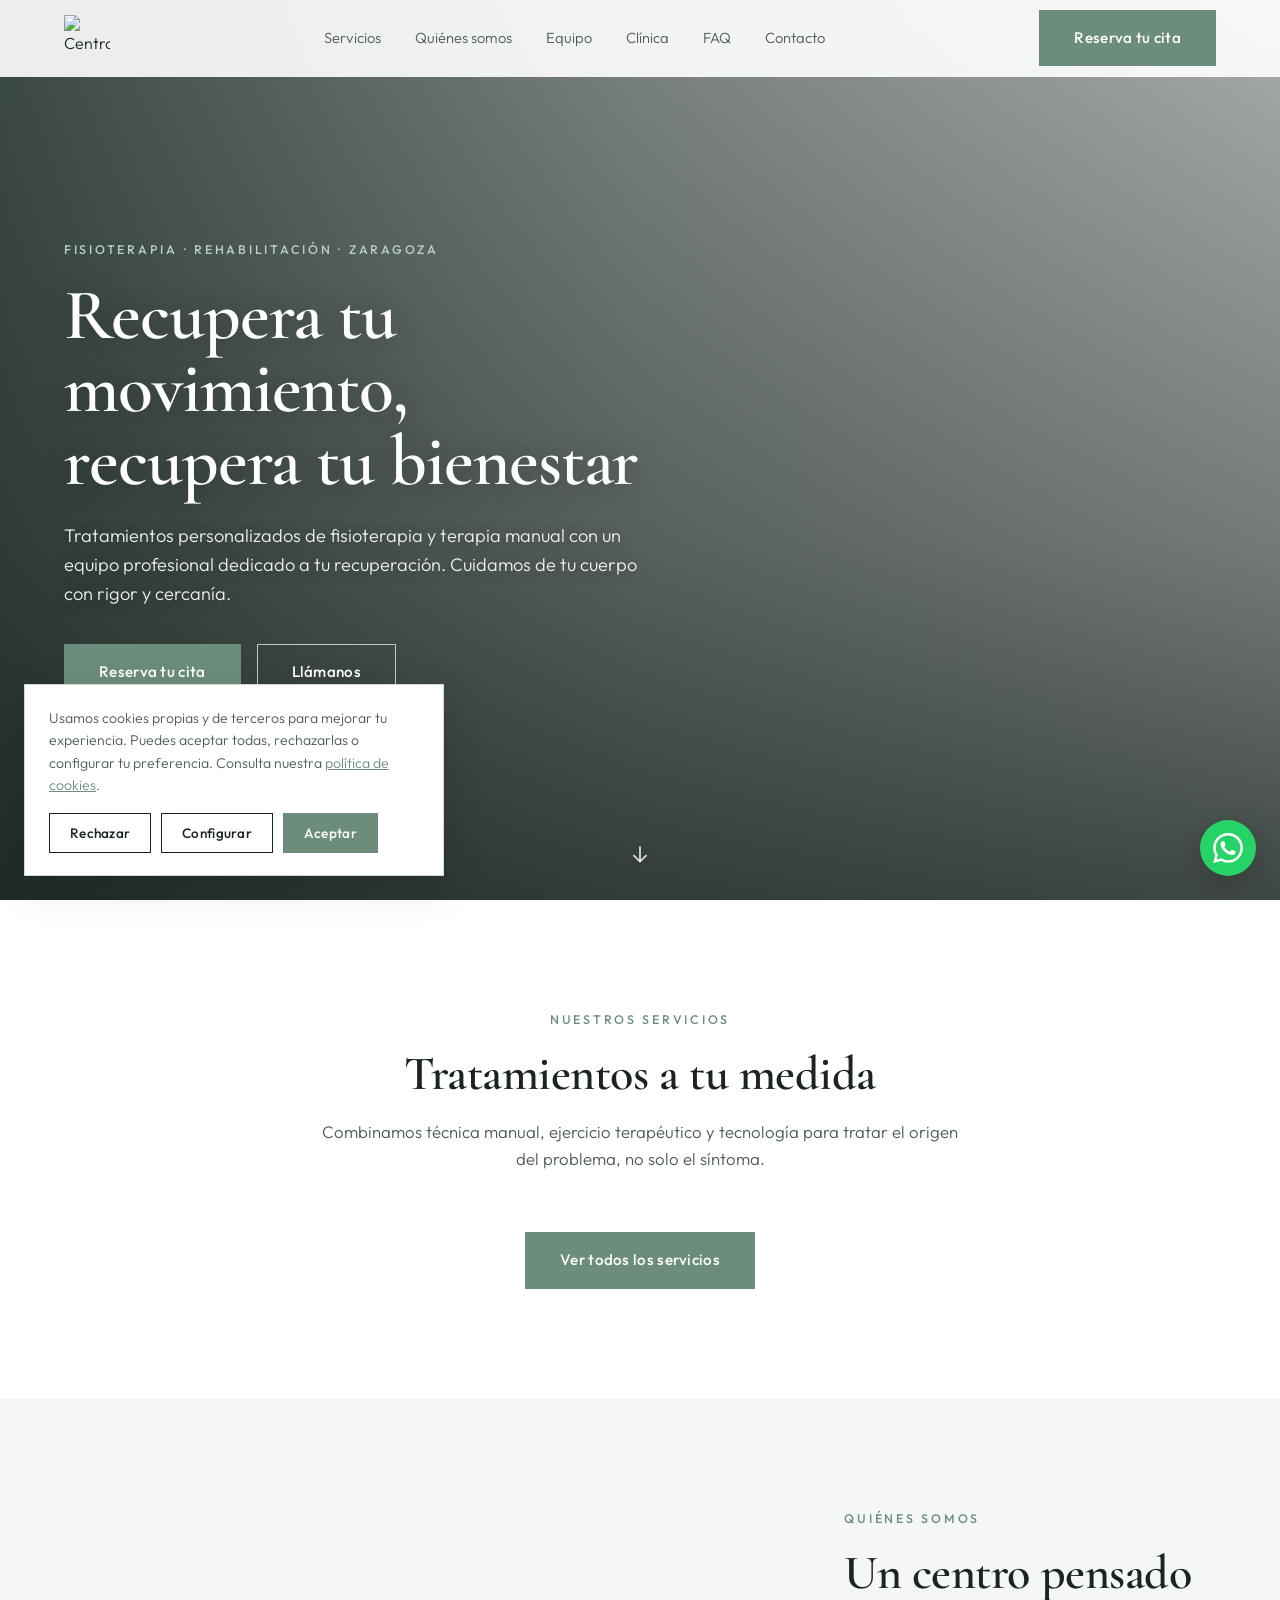
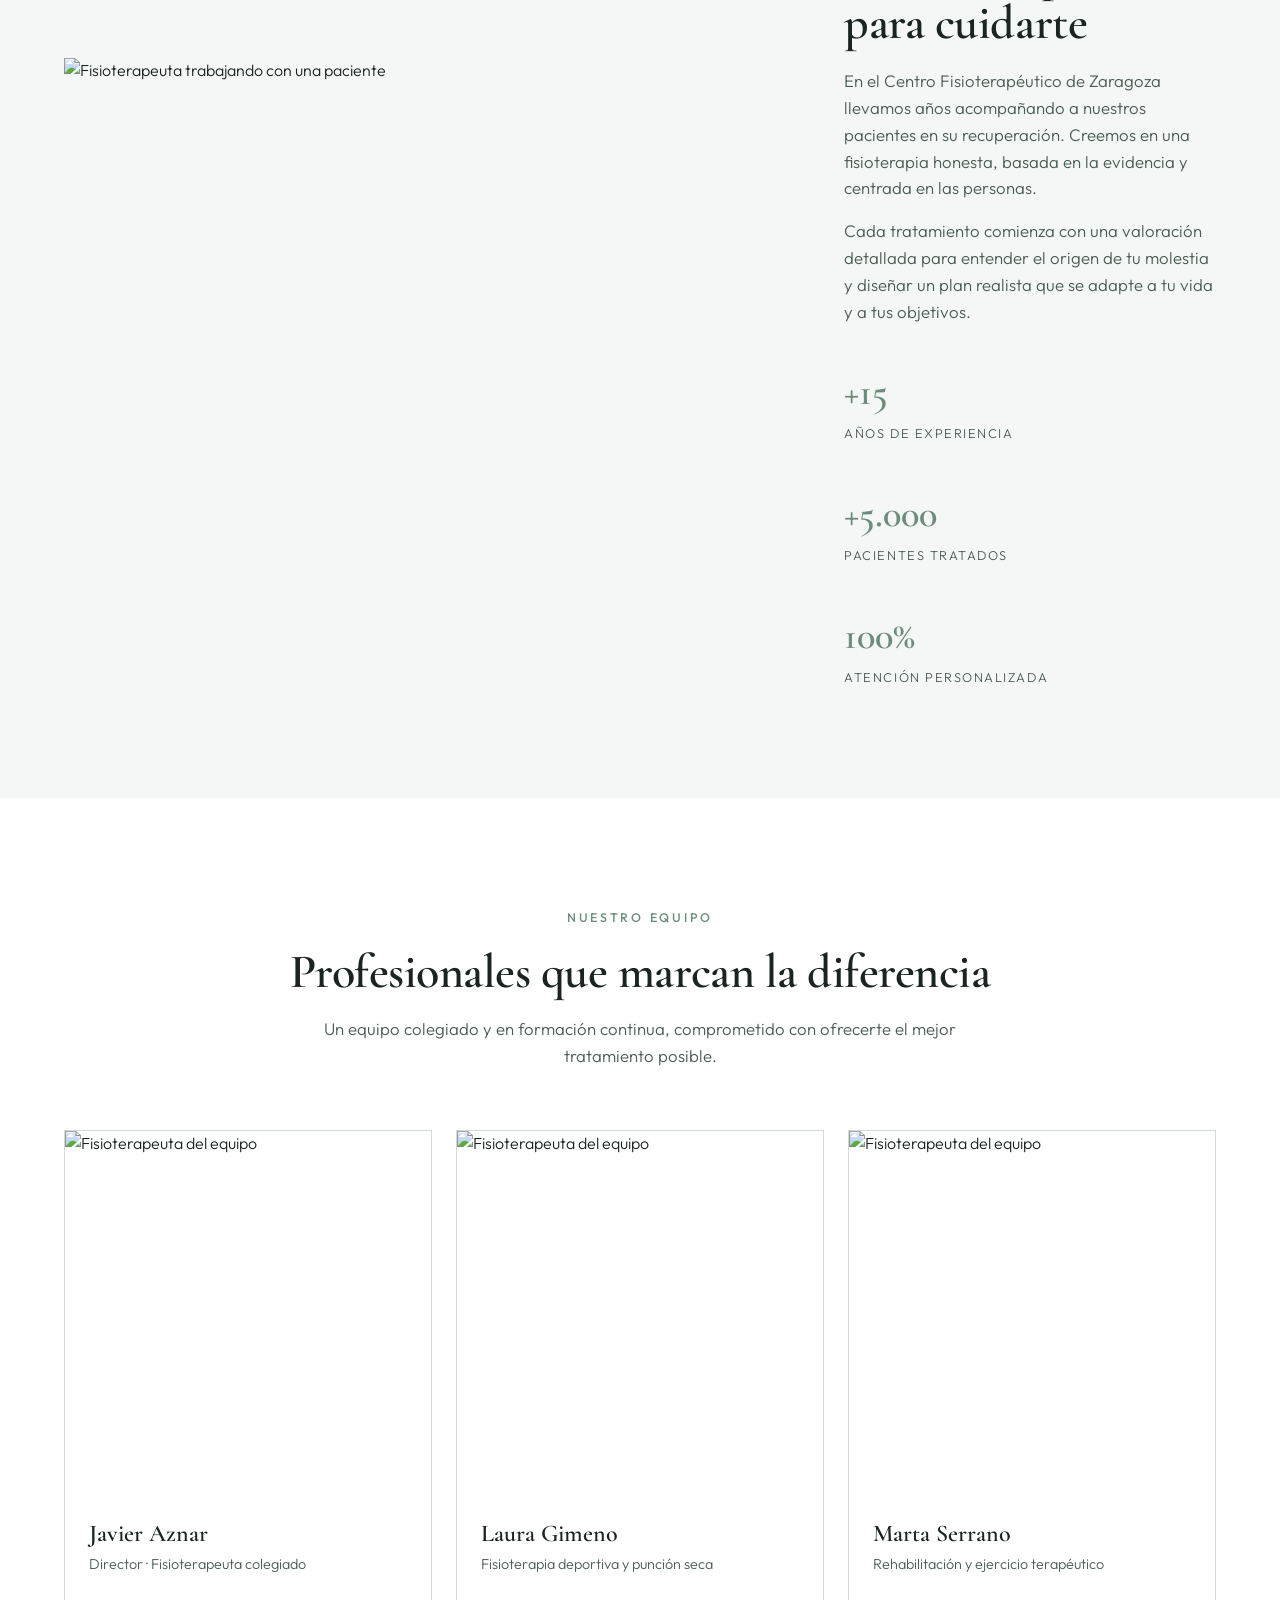
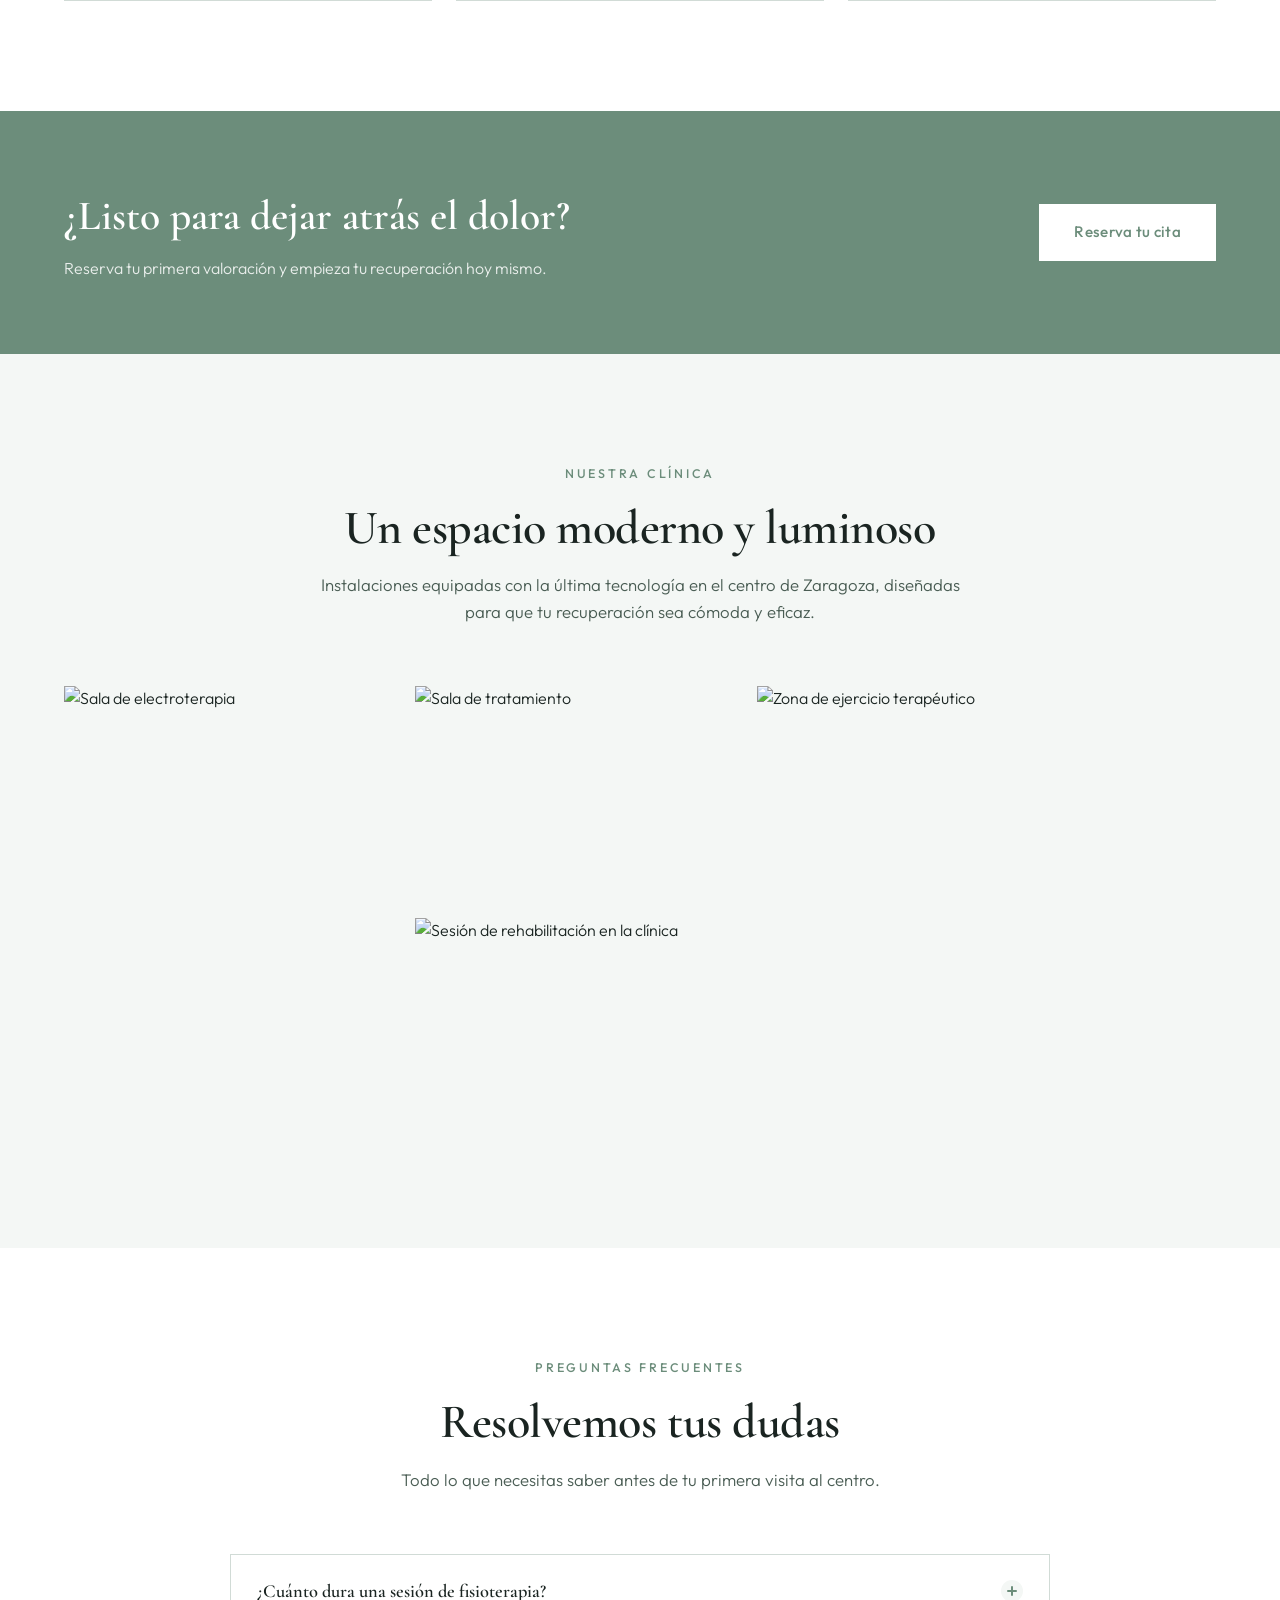
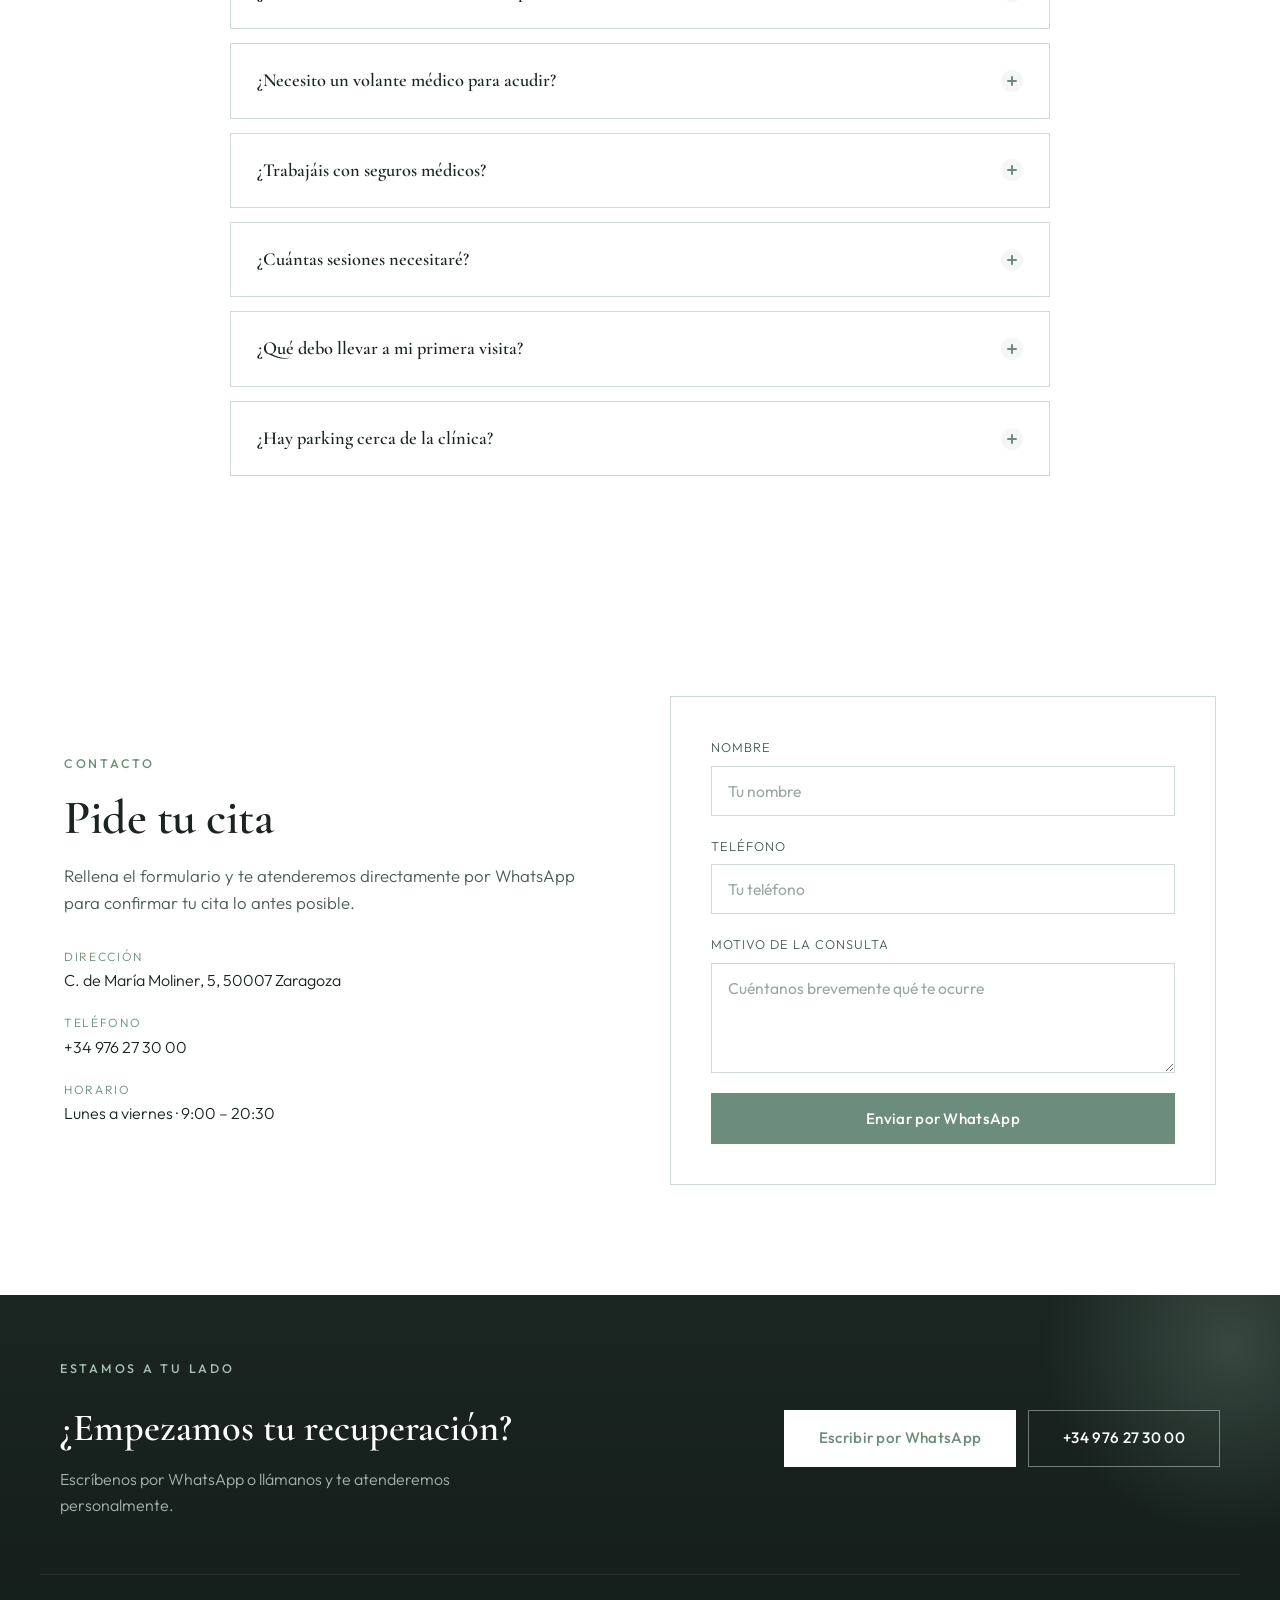
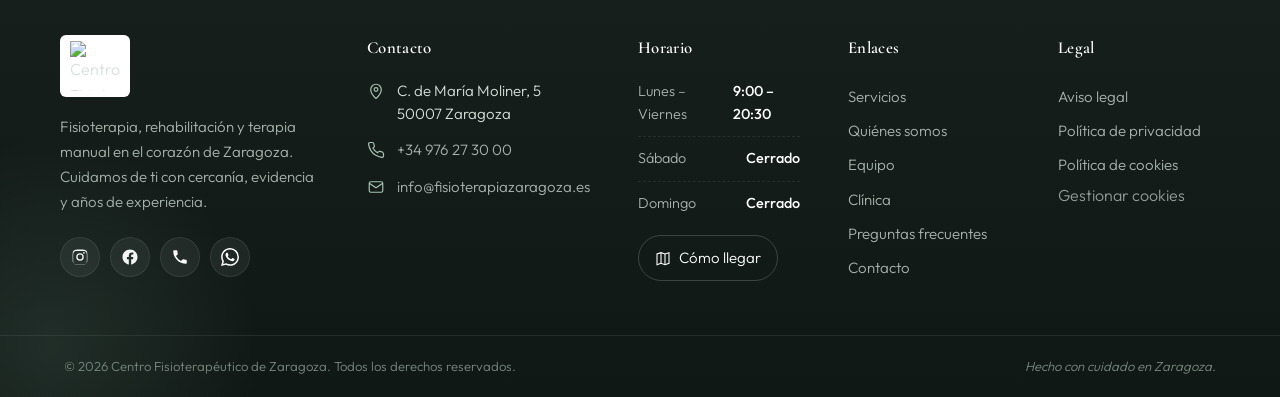
==== commit 625211cb: "Update index.html" ====
--- a/index.html
+++ b/index.html
@@ -1,427 +1,633 @@
-<!DOCTYPE html>
+<!doctype html>
 <html lang="es">
-<head>
-  <meta charset="UTF-8" />
-  <meta name="viewport" content="width=device-width, initial-scale=1.0" />
-  <meta name="description" content="Centro Fisioterapéutico de Zaragoza. Fisioterapia, rehabilitación y terapia manual en el corazón de Zaragoza. Reserva tu cita." />
-  <title>Centro Fisioterapéutico de Zaragoza | Fisioterapia y Rehabilitación</title>
-
-  <link rel="preconnect" href="https://fonts.googleapis.com" />
-  <link rel="preconnect" href="https://fonts.gstatic.com" crossorigin />
-  <link href="https://fonts.googleapis.com/css2?family=Cormorant+Garamond:wght@400;500;600;700&family=Outfit:wght@300;400;500;600&display=swap" rel="stylesheet" />
-  <link rel="stylesheet" href="styles.css" />
-</head>
-<body>
-
-  <!-- HEADER -->
-  <header class="header" id="site-header" data-testid="header-section">
-    <div class="container header__inner">
-      <a href="#hero" class="header__logo" data-testid="header-logo">
-        <img src="https://customer-assets.emergentagent.com/job_physio-minimal/artifacts/obs7q53d_307667716_139428525477099_8511899606142763117_n.jpg" alt="Centro Fisioterapéutico de Zaragoza" />
-      </a>
-
-      <nav class="nav" id="main-nav" data-testid="main-nav">
-        <a href="#servicios" class="nav__link" data-testid="nav-servicios">Servicios</a>
-        <a href="#quienes-somos" class="nav__link" data-testid="nav-quienes-somos">Quiénes somos</a>
-        <a href="#equipo" class="nav__link" data-testid="nav-equipo">Equipo</a>
-        <a href="#clinica" class="nav__link" data-testid="nav-clinica">Clínica</a>
-        <a href="#faq" class="nav__link" data-testid="nav-faq">FAQ</a>
-        <a href="#contacto" class="nav__link" data-testid="nav-contacto">Contacto</a>
-      </nav>
-
-      <a href="#contacto" class="btn btn--primary header__cta" data-testid="header-cta">Reserva tu cita</a>
-
-      <button class="nav-toggle" id="nav-toggle" aria-label="Abrir menú" data-testid="nav-toggle">
-        <span></span><span></span><span></span>
-      </button>
-    </div>
-    <div class="mobile-nav" id="mobile-nav" data-testid="mobile-nav">
-      <a href="#servicios" class="mobile-nav__link">Servicios</a>
-      <a href="#quienes-somos" class="mobile-nav__link">Quiénes somos</a>
-      <a href="#equipo" class="mobile-nav__link">Equipo</a>
-      <a href="#clinica" class="mobile-nav__link">Clínica</a>
-      <a href="#faq" class="mobile-nav__link">FAQ</a>
-      <a href="#contacto" class="mobile-nav__link">Contacto</a>
-      <a href="#contacto" class="btn btn--primary mobile-nav__cta">Reserva tu cita</a>
-    </div>
-  </header>
-
-  <main>
-    <!-- HERO -->
-    <section class="hero" id="hero" data-testid="hero-section">
-      <div class="hero__bg"></div>
-      <div class="container hero__inner">
-        <div class="hero__content reveal">
-          <p class="eyebrow">Fisioterapia · Rehabilitación · Zaragoza</p>
-          <h1 class="hero__title">Recupera tu movimiento,<br />recupera tu bienestar</h1>
-          <p class="hero__text">Tratamientos personalizados de fisioterapia y terapia manual con un equipo profesional dedicado a tu recuperación. Cuidamos de tu cuerpo con rigor y cercanía.</p>
-          <div class="hero__actions">
-            <a href="#contacto" class="btn btn--primary" data-testid="hero-cta">Reserva tu cita</a>
-            <a href="tel:+34976273000" class="btn btn--outline-light" data-testid="hero-call">Llámanos</a>
-          </div>
-        </div>
+  <head>
+    <meta charset="UTF-8" />
+    <meta content="width=device-width,initial-scale=1" name="viewport" />
+    <meta
+      content="Centro Fisioterapéutico de Zaragoza. Fisioterapia, rehabilitación y terapia manual en el corazón de Zaragoza. Reserva tu cita."
+      name="description"
+    />
+    <title>Centro Fisioterapéutico de Zaragoza | Fisioterapia y Rehabilitación</title>
+    <link href="https://fonts.googleapis.com" rel="preconnect" />
+    <link href="https://fonts.gstatic.com" rel="preconnect" crossorigin />
+    <link
+      href="https://fonts.googleapis.com/css2?family=Cormorant+Garamond:wght@400;500;600;700&family=Outfit:wght@300;400;500;600&display=swap"
+      rel="stylesheet"
+    />
+    <link href="images/logo.webp" rel="preload" fetchpriority="high" as="image" />
+    <link href="images/hero-bg-mobile.webp" rel="preload" fetchpriority="high" as="image" />
+    <style>
+      /* Critical CSS: above-the-fold (header + hero) para render instantáneo */
+      :root{--bg:#fff;--surface:#f4f7f5;--primary:#6c8d7b;--primary-hover:#557262;--text-dark:#1a2421;--text-muted:#4a5d54;--border:#d1dbd6;--container:1200px;--font-head:"Cormorant Garamond",serif;--font-body:"Outfit",sans-serif}
+      *{margin:0;padding:0;box-sizing:border-box;-webkit-tap-highlight-color:transparent}
+      html{scroll-behavior:smooth;scroll-padding-top:84px}
+      body{font-family:var(--font-body);color:var(--text-dark);background:var(--bg);line-height:1.6;font-weight:300;-webkit-font-smoothing:antialiased}
+      img{max-width:100%;display:block}
+      a{color:inherit;text-decoration:none}
+      .container{width:100%;max-width:var(--container);margin:0 auto;padding:0 24px}
+      .eyebrow{font-size:.78rem;letter-spacing:.22em;text-transform:uppercase;color:var(--primary);font-weight:500;margin-bottom:1.2rem}
+      .btn{display:inline-flex;align-items:center;justify-content:center;padding:15px 34px;font-family:var(--font-body);font-size:.95rem;font-weight:500;letter-spacing:.02em;border:1px solid transparent;cursor:pointer;transition:background-color .3s,color .3s,border-color .3s,transform .1s,box-shadow .1s;touch-action:manipulation}
+      .btn--primary{background:var(--primary);color:#fff}
+      .btn--primary:hover{background:var(--primary-hover)}
+      .btn--outline-light{background:0 0;color:#fff;border-color:rgba(255,255,255,.7)}
+      .btn--outline-light:hover{background:#fff;color:var(--text-dark);border-color:#fff}
+      .header{position:fixed;top:0;left:0;right:0;z-index:100;background:rgba(255,255,255,.9);backdrop-filter:blur(12px);border-bottom:1px solid transparent;transition:border-color .3s,box-shadow .3s}
+      .header.is-scrolled{border-color:var(--border);box-shadow:0 1px 0 rgba(0,0,0,.02)}
+      .header__inner{display:flex;align-items:center;justify-content:space-between;height:76px}
+      .header__logo img{height:46px;width:auto}
+      .nav{display:flex;gap:34px}
+      .nav__link{font-size:.92rem;color:var(--text-muted);position:relative;padding:4px 0;transition:color .25s}
+      .nav-toggle{display:none;flex-direction:column;gap:5px;background:0 0;border:none;cursor:pointer;padding:6px}
+      .nav-toggle span{width:24px;height:2px;background:var(--text-dark);transition:transform .3s,opacity .3s}
+      .mobile-nav{display:none;flex-direction:column;gap:4px;background:#fff;padding:0 24px;max-height:0;overflow:hidden}
+      .hero{position:relative;min-height:100vh;display:flex;align-items:center;padding:130px 0 90px;overflow:hidden;color:#fff}
+      .hero__bg{position:absolute;inset:0;background:linear-gradient(180deg,rgba(20,30,26,.3) 0,rgba(20,30,26,.55) 60%,rgba(20,30,26,.8) 100%),linear-gradient(90deg,rgba(40,58,50,.82) 0,rgba(40,58,50,.4) 50%,rgba(40,58,50,.1) 100%),url("images/hero-bg.webp") center 25%/cover no-repeat fixed}
+      .hero__inner{position:relative;z-index:2;width:100%}
+      .hero__content{max-width:640px}
+      .hero__content .eyebrow{color:#b9d0c3}
+      .hero__title{font-family:var(--font-head);font-weight:600;font-size:clamp(2.6rem,5.6vw,4.6rem);line-height:1.02;letter-spacing:-.015em;margin-bottom:1.4rem;color:#fff;text-shadow:0 2px 30px rgba(0,0,0,.25)}
+      .hero__text{color:rgba(255,255,255,.92);font-size:1.14rem;max-width:48ch;margin-bottom:2.2rem;text-shadow:0 1px 16px rgba(0,0,0,.25)}
+      .hero__actions{display:flex;gap:16px;flex-wrap:wrap}
+      .hero__scroll{position:absolute;left:50%;bottom:26px;transform:translateX(-50%);z-index:2;width:40px;height:40px;color:rgba(255,255,255,.85);display:inline-flex;align-items:center;justify-content:center;animation:2s ease-in-out infinite heroBounce}
+      .hero__scroll svg{width:26px;height:26px}
+      @keyframes heroBounce{0%,100%{transform:translate(-50%,0)}50%{transform:translate(-50%,8px)}}
+      @media (max-width:960px){.header__cta,.nav{display:none}.mobile-nav,.nav-toggle{display:flex}}
+      @media (max-width:620px){.hero{min-height:100svh;padding:120px 0 90px;align-items:flex-end}.hero__bg{background:linear-gradient(180deg,rgba(20,30,26,.25) 0,rgba(20,30,26,.55) 45%,rgba(20,30,26,.88) 100%),linear-gradient(0deg,rgba(40,58,50,.55) 0,rgba(40,58,50,.1) 100%),url("images/hero-bg-mobile.webp") center 20%/cover no-repeat fixed}.hero__content{max-width:100%}.hero__title{font-size:clamp(2.3rem,10vw,3rem)}.hero__text{font-size:1.02rem;margin-bottom:1.8rem}.hero__actions .btn{flex:1 1 100%}.hero__scroll{display:none}}
+    </style>
+    <link rel="preload" href="styles.css" as="style" onload="this.onload=null;this.rel='stylesheet'" />
+    <noscript><link href="styles.css" rel="stylesheet" /></noscript>
+  </head>
+  <body>
+    <header class="header" data-testid="header-section" id="site-header">
+      <div class="container header__inner">
+        <a href="#hero" class="header__logo" data-testid="header-logo"
+          ><img
+            alt="Centro Fisioterapéutico de Zaragoza"
+            decoding="async"
+            src="images/logo.webp"
+            height="140"
+            width="140"
+            fetchpriority="high"
+        /></a>
+        <nav class="nav" data-testid="main-nav" id="main-nav">
+          <a href="#servicios" class="nav__link" data-testid="nav-servicios">Servicios</a>
+          <a href="#quienes-somos" class="nav__link" data-testid="nav-quienes-somos">Quiénes somos</a>
+          <a href="#equipo" class="nav__link" data-testid="nav-equipo">Equipo</a>
+          <a href="#clinica" class="nav__link" data-testid="nav-clinica">Clínica</a>
+          <a href="#faq" class="nav__link" data-testid="nav-faq">FAQ</a>
+          <a href="#contacto" class="nav__link" data-testid="nav-contacto">Contacto</a>
+        </nav>
+        <a href="#contacto" class="btn btn--primary header__cta" data-testid="header-cta">Reserva tu cita</a>
+        <button class="nav-toggle" id="nav-toggle" data-testid="nav-toggle" aria-label="Abrir menú">
+          <span></span><span></span><span></span>
+        </button>
       </div>
-      <a href="#servicios" class="hero__scroll" aria-label="Desplázate hacia abajo">
-        <svg viewBox="0 0 24 24" fill="none" stroke="currentColor" stroke-width="1.6"><path d="M12 5v14"/><path d="M6 13l6 6 6-6"/></svg>
-      </a>
-    </section>
-
-    <!-- SERVICIOS -->
-    <section class="section" id="servicios" data-testid="servicios-section">
-      <div class="container">
-        <div class="section__head reveal">
-          <p class="eyebrow">Nuestros servicios</p>
-          <h2 class="section__title">Tratamientos a tu medida</h2>
-          <p class="section__lead">Combinamos técnica manual, ejercicio terapéutico y tecnología para tratar el origen del problema, no solo el síntoma.</p>
-        </div>
-        <div class="section__cta reveal">
-          <a href="servicios.html" class="btn btn--primary" data-testid="ver-servicios-btn">Ver todos los servicios</a>
-        </div>
+      <div class="mobile-nav" data-testid="mobile-nav" id="mobile-nav">
+        <a href="#servicios" class="mobile-nav__link">Servicios</a>
+        <a href="#quienes-somos" class="mobile-nav__link">Quiénes somos</a>
+        <a href="#equipo" class="mobile-nav__link">Equipo</a> <a href="#clinica" class="mobile-nav__link">Clínica</a>
+        <a href="#faq" class="mobile-nav__link">FAQ</a> <a href="#contacto" class="mobile-nav__link">Contacto</a>
+        <a href="#contacto" class="btn btn--primary mobile-nav__cta">Reserva tu cita</a>
       </div>
-    </section>
-
-    <!-- QUIÉNES SOMOS -->
-    <section class="section section--alt" id="quienes-somos" data-testid="quienes-somos-section">
-      <div class="container split">
-        <div class="split__media reveal">
-          <img src="https://images.pexels.com/photos/5794025/pexels-photo-5794025.jpeg?auto=compress&cs=tinysrgb&w=1100" alt="Fisioterapeuta trabajando con una paciente" loading="lazy" />
-        </div>
-        <div class="split__content reveal">
-          <p class="eyebrow">Quiénes somos</p>
-          <h2 class="section__title">Un centro pensado para cuidarte</h2>
-          <p class="section__lead">En el Centro Fisioterapéutico de Zaragoza llevamos años acompañando a nuestros pacientes en su recuperación. Creemos en una fisioterapia honesta, basada en la evidencia y centrada en las personas.</p>
-          <p class="section__lead">Cada tratamiento comienza con una valoración detallada para entender el origen de tu molestia y diseñar un plan realista que se adapte a tu vida y a tus objetivos.</p>
-          <div class="stats">
-            <div class="stat"><span class="stat__num">+15</span><span class="stat__label">años de experiencia</span></div>
-            <div class="stat"><span class="stat__num">+5.000</span><span class="stat__label">pacientes tratados</span></div>
-            <div class="stat"><span class="stat__num">100%</span><span class="stat__label">atención personalizada</span></div>
-          </div>
+    </header>
+    <main>
+      <section class="hero" data-testid="hero-section" id="hero">
+        <div class="hero__bg"></div>
+        <div class="container hero__inner">
+          <div class="reveal hero__content">
+            <p class="eyebrow">Fisioterapia · Rehabilitación · Zaragoza</p>
+            <h1 class="hero__title">Recupera tu movimiento,<br />recupera tu bienestar</h1>
+            <p class="hero__text">
+              Tratamientos personalizados de fisioterapia y terapia manual con un equipo profesional dedicado a tu
+              recuperación. Cuidamos de tu cuerpo con rigor y cercanía.
+            </p>
+            <div class="hero__actions">
+              <a href="#contacto" class="btn btn--primary" data-testid="hero-cta">Reserva tu cita</a>
+              <a href="tel:+34976273000" class="btn btn--outline-light" data-testid="hero-call">Llámanos</a>
+            </div>
+          </div>
+        </div>
+        <a href="#servicios" class="hero__scroll" aria-label="Desplázate hacia abajo"
+          ><svg fill="none" viewBox="0 0 24 24" stroke="currentColor" stroke-width="1.6">
+            <path d="M12 5v14" />
+            <path d="M6 13l6 6 6-6" /></svg
+        ></a>
+      </section>
+      <section class="section" data-testid="servicios-section" id="servicios">
+        <div class="container">
+          <div class="reveal section__head">
+            <p class="eyebrow">Nuestros servicios</p>
+            <h2 class="section__title">Tratamientos a tu medida</h2>
+            <p class="section__lead">
+              Combinamos técnica manual, ejercicio terapéutico y tecnología para tratar el origen del problema, no solo
+              el síntoma.
+            </p>
+          </div>
+          <div class="reveal section__cta">
+            <a href="servicios.html" class="btn btn--primary" data-testid="ver-servicios-btn"
+              >Ver todos los servicios</a
+            >
+          </div>
+        </div>
+      </section>
+      <section class="section section--alt" data-testid="quienes-somos-section" id="quienes-somos">
+        <div class="container split">
+          <div class="reveal split__media">
+            <img
+              alt="Fisioterapeuta trabajando con una paciente"
+              decoding="async"
+              src="images/quienes-somos.webp"
+              srcset="images/quienes-somos-550.webp 550w, images/quienes-somos.webp 1100w"
+              sizes="(max-width: 768px) 100vw, 50vw"
+              loading="lazy"
+              width="1100"
+              height="733"
+            />
+          </div>
+          <div class="reveal split__content">
+            <p class="eyebrow">Quiénes somos</p>
+            <h2 class="section__title">Un centro pensado para cuidarte</h2>
+            <p class="section__lead">
+              En el Centro Fisioterapéutico de Zaragoza llevamos años acompañando a nuestros pacientes en su
+              recuperación. Creemos en una fisioterapia honesta, basada en la evidencia y centrada en las personas.
+            </p>
+            <p class="section__lead">
+              Cada tratamiento comienza con una valoración detallada para entender el origen de tu molestia y diseñar un
+              plan realista que se adapte a tu vida y a tus objetivos.
+            </p>
+            <div class="stats">
+              <div class="stat">
+                <span class="stat__num">+15</span><span class="stat__label">años de experiencia</span>
+              </div>
+              <div class="stat">
+                <span class="stat__num">+5.000</span><span class="stat__label">pacientes tratados</span>
+              </div>
+              <div class="stat">
+                <span class="stat__num">100%</span><span class="stat__label">atención personalizada</span>
+              </div>
+            </div>
+          </div>
+        </div>
+      </section>
+      <section class="section" data-testid="equipo-section" id="equipo">
+        <div class="container">
+          <div class="reveal section__head">
+            <p class="eyebrow">Nuestro equipo</p>
+            <h2 class="section__title">Profesionales que marcan la diferencia</h2>
+            <p class="section__lead">
+              Un equipo colegiado y en formación continua, comprometido con ofrecerte el mejor tratamiento posible.
+            </p>
+          </div>
+          <div class="grid grid--3">
+            <figure class="reveal team" data-testid="team-member">
+              <div class="team__photo">
+                <img alt="Fisioterapeuta del equipo" decoding="async" src="images/team-1.webp" srcset="images/team-1-350.webp 350w, images/team-1.webp 700w" sizes="(max-width: 768px) 100vw, 33vw" loading="lazy" width="700" height="700" />
+              </div>
+              <figcaption>
+                <h3 class="team__name">Javier Aznar</h3>
+                <p class="team__role">Director · Fisioterapeuta colegiado</p>
+              </figcaption>
+            </figure>
+            <figure class="reveal team" data-testid="team-member">
+              <div class="team__photo">
+                <img alt="Fisioterapeuta del equipo" decoding="async" src="images/team-2.webp" srcset="images/team-2-350.webp 350w, images/team-2.webp 700w" sizes="(max-width: 768px) 100vw, 33vw" loading="lazy" width="700" height="700" />
+              </div>
+              <figcaption>
+                <h3 class="team__name">Laura Gimeno</h3>
+                <p class="team__role">Fisioterapia deportiva y punción seca</p>
+              </figcaption>
+            </figure>
+            <figure class="reveal team" data-testid="team-member">
+              <div class="team__photo">
+                <img alt="Fisioterapeuta del equipo" decoding="async" src="images/team-3.webp" srcset="images/team-3-350.webp 350w, images/team-3.webp 700w" sizes="(max-width: 768px) 100vw, 33vw" loading="lazy" width="700" height="700" />
+              </div>
+              <figcaption>
+                <h3 class="team__name">Marta Serrano</h3>
+                <p class="team__role">Rehabilitación y ejercicio terapéutico</p>
+              </figcaption>
+            </figure>
+          </div>
+        </div>
+      </section>
+      <section class="cta-band" data-testid="mid-cta-section">
+        <div class="reveal container cta-band__inner">
+          <div>
+            <h2 class="cta-band__title">¿Listo para dejar atrás el dolor?</h2>
+            <p class="cta-band__text">Reserva tu primera valoración y empieza tu recuperación hoy mismo.</p>
+          </div>
+          <a href="#contacto" class="btn btn--light" data-testid="mid-cta-button">Reserva tu cita</a>
+        </div>
+      </section>
+      <section class="section section--alt" data-testid="clinica-section" id="clinica">
+        <div class="container">
+          <div class="reveal section__head">
+            <p class="eyebrow">Nuestra clínica</p>
+            <h2 class="section__title">Un espacio moderno y luminoso</h2>
+            <p class="section__lead">
+              Instalaciones equipadas con la última tecnología en el centro de Zaragoza, diseñadas para que tu
+              recuperación sea cómoda y eficaz.
+            </p>
+          </div>
+          <div class="reveal gallery">
+            <img
+              alt="Sala de electroterapia"
+              decoding="async"
+              src="images/gallery-1.webp"
+              srcset="images/gallery-1-480.webp 480w, images/gallery-1.webp 900w"
+              sizes="(max-width: 768px) 100vw, 50vw"
+              loading="lazy"
+              width="900"
+              height="1200"
+              class="gallery__item gallery__item--tall"
+            />
+            <img
+              alt="Sala de tratamiento"
+              decoding="async"
+              src="images/gallery-2.webp"
+              srcset="images/gallery-2-480.webp 480w, images/gallery-2.webp 900w"
+              sizes="(max-width: 768px) 100vw, 50vw"
+              loading="lazy"
+              width="900"
+              height="600"
+              class="gallery__item"
+            />
+            <img
+              alt="Zona de ejercicio terapéutico"
+              decoding="async"
+              src="images/gallery-3.webp"
+              srcset="images/gallery-3-480.webp 480w, images/gallery-3.webp 900w"
+              sizes="(max-width: 768px) 100vw, 50vw"
+              loading="lazy"
+              width="900"
+              height="600"
+              class="gallery__item"
+            />
+            <img
+              alt="Sesión de rehabilitación en la clínica"
+              decoding="async"
+              src="images/gallery-4.webp"
+              srcset="images/gallery-4-600.webp 600w, images/gallery-4.webp 1200w"
+              sizes="(max-width: 768px) 100vw, 50vw"
+              loading="lazy"
+              width="1200"
+              height="800"
+              class="gallery__item gallery__item--wide"
+            />
+          </div>
+        </div>
+      </section>
+      <section class="section" data-testid="faq-section" id="faq">
+        <div class="container">
+          <div class="reveal section__head">
+            <p class="eyebrow">Preguntas frecuentes</p>
+            <h2 class="section__title">Resolvemos tus dudas</h2>
+            <p class="section__lead">Todo lo que necesitas saber antes de tu primera visita al centro.</p>
+          </div>
+          <div class="reveal faq">
+            <details class="faq__item" data-testid="faq-item">
+              <summary class="faq__question">
+                <span>¿Cuánto dura una sesión de fisioterapia?</span> <span class="faq__icon" aria-hidden="true"></span>
+              </summary>
+              <div class="faq__answer">
+                <p>
+                  Cada sesión tiene una duración aproximada de 45 a 60 minutos, incluyendo la valoración inicial, el
+                  tratamiento y las recomendaciones para casa.
+                </p>
+              </div>
+            </details>
+            <details class="faq__item" data-testid="faq-item">
+              <summary class="faq__question">
+                <span>¿Necesito un volante médico para acudir?</span> <span class="faq__icon" aria-hidden="true"></span>
+              </summary>
+              <div class="faq__answer">
+                <p>
+                  No es imprescindible. Puedes venir directamente y nuestro equipo realizará una valoración completa. Si
+                  dispones de informes médicos previos, tráelos para orientar mejor el tratamiento.
+                </p>
+              </div>
+            </details>
+            <details class="faq__item" data-testid="faq-item">
+              <summary class="faq__question">
+                <span>¿Trabajáis con seguros médicos?</span> <span class="faq__icon" aria-hidden="true"></span>
+              </summary>
+              <div class="faq__answer">
+                <p>
+                  Sí, colaboramos con las principales aseguradoras. Contáctanos para confirmar si tu compañía está
+                  incluida y gestionar la autorización.
+                </p>
+              </div>
+            </details>
+            <details class="faq__item" data-testid="faq-item">
+              <summary class="faq__question">
+                <span>¿Cuántas sesiones necesitaré?</span> <span class="faq__icon" aria-hidden="true"></span>
+              </summary>
+              <div class="faq__answer">
+                <p>
+                  Depende de cada caso. Tras la valoración inicial te propondremos un plan realista con una estimación
+                  clara de sesiones y objetivos.
+                </p>
+              </div>
+            </details>
+            <details class="faq__item" data-testid="faq-item">
+              <summary class="faq__question">
+                <span>¿Qué debo llevar a mi primera visita?</span> <span class="faq__icon" aria-hidden="true"></span>
+              </summary>
+              <div class="faq__answer">
+                <p>
+                  Ropa cómoda que permita moverse con libertad y, si dispones, informes médicos, pruebas de imagen o el
+                  historial de tratamientos previos.
+                </p>
+              </div>
+            </details>
+            <details class="faq__item" data-testid="faq-item">
+              <summary class="faq__question">
+                <span>¿Hay parking cerca de la clínica?</span> <span class="faq__icon" aria-hidden="true"></span>
+              </summary>
+              <div class="faq__answer">
+                <p>
+                  Sí, disponemos de varios parkings públicos a pocos minutos andando y zona azul en los alrededores de
+                  la calle María Moliner.
+                </p>
+              </div>
+            </details>
+          </div>
+        </div>
+      </section>
+      <section class="section" data-testid="contacto-section" id="contacto">
+        <div class="container split">
+          <div class="reveal split__content">
+            <p class="eyebrow">Contacto</p>
+            <h2 class="section__title">Pide tu cita</h2>
+            <p class="section__lead">
+              Rellena el formulario y te atenderemos directamente por WhatsApp para confirmar tu cita lo antes posible.
+            </p>
+            <ul class="contact-list">
+              <li>
+                <span class="contact-list__label">Dirección</span> <span>C. de María Moliner, 5, 50007 Zaragoza</span>
+              </li>
+              <li><span class="contact-list__label">Teléfono</span> <a href="tel:+34976273000">+34 976 27 30 00</a></li>
+              <li><span class="contact-list__label">Horario</span> <span>Lunes a viernes · 9:00 – 20:30</span></li>
+            </ul>
+          </div>
+          <div class="reveal split__media">
+            <form class="form" data-testid="contact-form" id="contact-form">
+              <div class="field">
+                <label for="nombre">Nombre</label>
+                <input id="nombre" data-testid="form-nombre" name="nombre" placeholder="Tu nombre" required />
+              </div>
+              <div class="field">
+                <label for="telefono">Teléfono</label>
+                <input
+                  id="telefono"
+                  type="tel"
+                  data-testid="form-telefono"
+                  name="telefono"
+                  placeholder="Tu teléfono"
+                  required
+                />
+              </div>
+              <div class="field">
+                <label for="motivo">Motivo de la consulta</label>
+                <textarea
+                  data-testid="form-motivo"
+                  id="motivo"
+                  name="motivo"
+                  placeholder="Cuéntanos brevemente qué te ocurre"
+                  required
+                  rows="4"
+                ></textarea>
+              </div>
+              <button class="btn btn--primary btn--block" data-testid="form-submit" type="submit">
+                Enviar por WhatsApp
+              </button>
+            </form>
+          </div>
+        </div>
+      </section>
+    </main>
+    <footer class="footer" data-testid="footer-section">
+      <div class="container footer__hero">
+        <div class="footer__hero-text">
+          <p class="eyebrow eyebrow--light">Estamos a tu lado</p>
+          <h3 class="footer__hero-title">¿Empezamos tu recuperación?</h3>
+          <p class="footer__hero-lead">Escríbenos por WhatsApp o llámanos y te atenderemos personalmente.</p>
+        </div>
+        <div class="footer__hero-actions">
+          <a
+            href="https://wa.me/34976273000?text=Hola%2C%20me%20gustar%C3%ADa%20pedir%20una%20cita."
+            class="btn btn--light"
+            rel="noopener"
+            target="_blank"
+            >Escribir por WhatsApp</a
+          >
+          <a href="tel:+34976273000" class="btn btn--outline-light">+34 976 27 30 00</a>
         </div>
       </div>
-    </section>
-
-    <!-- EQUIPO -->
-    <section class="section" id="equipo" data-testid="equipo-section">
-      <div class="container">
-        <div class="section__head reveal">
-          <p class="eyebrow">Nuestro equipo</p>
-          <h2 class="section__title">Profesionales que marcan la diferencia</h2>
-          <p class="section__lead">Un equipo colegiado y en formación continua, comprometido con ofrecerte el mejor tratamiento posible.</p>
-        </div>
-        <div class="grid grid--3">
-          <figure class="team reveal" data-testid="team-member">
-            <div class="team__photo"><img src="https://images.unsplash.com/photo-1611608822650-925c227ef4d2?crop=entropy&cs=srgb&fm=jpg&q=85&w=700" alt="Fisioterapeuta del equipo" loading="lazy" /></div>
-            <figcaption>
-              <h3 class="team__name">Javier Aznar</h3>
-              <p class="team__role">Director · Fisioterapeuta colegiado</p>
-            </figcaption>
-          </figure>
-          <figure class="team reveal" data-testid="team-member">
-            <div class="team__photo"><img src="https://images.unsplash.com/photo-1594824476967-48c8b964273f?crop=entropy&cs=srgb&fm=jpg&q=85&w=700" alt="Fisioterapeuta del equipo" loading="lazy" /></div>
-            <figcaption>
-              <h3 class="team__name">Laura Gimeno</h3>
-              <p class="team__role">Fisioterapia deportiva y punción seca</p>
-            </figcaption>
-          </figure>
-          <figure class="team reveal" data-testid="team-member">
-            <div class="team__photo"><img src="https://images.pexels.com/photos/20860610/pexels-photo-20860610.jpeg?auto=compress&cs=tinysrgb&w=700" alt="Fisioterapeuta del equipo" loading="lazy" /></div>
-            <figcaption>
-              <h3 class="team__name">Marta Serrano</h3>
-              <p class="team__role">Rehabilitación y ejercicio terapéutico</p>
-            </figcaption>
-          </figure>
-        </div>
-      </div>
-    </section>
-
-    <!-- MID CTA -->
-    <section class="cta-band" data-testid="mid-cta-section">
-      <div class="container cta-band__inner reveal">
-        <div>
-          <h2 class="cta-band__title">¿Listo para dejar atrás el dolor?</h2>
-          <p class="cta-band__text">Reserva tu primera valoración y empieza tu recuperación hoy mismo.</p>
-        </div>
-        <a href="#contacto" class="btn btn--light" data-testid="mid-cta-button">Reserva tu cita</a>
-      </div>
-    </section>
-
-    <!-- CLÍNICA -->
-    <section class="section section--alt" id="clinica" data-testid="clinica-section">
-      <div class="container">
-        <div class="section__head reveal">
-          <p class="eyebrow">Nuestra clínica</p>
-          <h2 class="section__title">Un espacio moderno y luminoso</h2>
-          <p class="section__lead">Instalaciones equipadas con la última tecnología en el centro de Zaragoza, diseñadas para que tu recuperación sea cómoda y eficaz.</p>
-        </div>
-        <div class="gallery reveal">
-          <img class="gallery__item gallery__item--tall" src="https://images.pexels.com/photos/30483049/pexels-photo-30483049.jpeg?auto=compress&cs=tinysrgb&w=900" alt="Sala de electroterapia" loading="lazy" />
-          <img class="gallery__item" src="https://images.unsplash.com/photo-1649751361457-01d3a696c7e6?crop=entropy&cs=srgb&fm=jpg&q=85&w=900" alt="Sala de tratamiento" loading="lazy" />
-          <img class="gallery__item" src="https://images.unsplash.com/photo-1645005513713-9e2b92a687d3?crop=entropy&cs=srgb&fm=jpg&q=85&w=900" alt="Zona de ejercicio terapéutico" loading="lazy" />
-          <img class="gallery__item gallery__item--wide" src="https://images.pexels.com/photos/20860592/pexels-photo-20860592.jpeg?auto=compress&cs=tinysrgb&w=1200" alt="Sesión de rehabilitación en la clínica" loading="lazy" />
-        </div>
-      </div>
-    </section>
-
-    <!-- PREGUNTAS FRECUENTES -->
-    <section class="section" id="faq" data-testid="faq-section">
-      <div class="container">
-        <div class="section__head reveal">
-          <p class="eyebrow">Preguntas frecuentes</p>
-          <h2 class="section__title">Resolvemos tus dudas</h2>
-          <p class="section__lead">Todo lo que necesitas saber antes de tu primera visita al centro.</p>
-        </div>
-        <div class="faq reveal">
-          <details class="faq__item" data-testid="faq-item">
-            <summary class="faq__question">
-              <span>¿Cuánto dura una sesión de fisioterapia?</span>
-              <span class="faq__icon" aria-hidden="true"></span>
-            </summary>
-            <div class="faq__answer"><p>Cada sesión tiene una duración aproximada de 45 a 60 minutos, incluyendo la valoración inicial, el tratamiento y las recomendaciones para casa.</p></div>
-          </details>
-          <details class="faq__item" data-testid="faq-item">
-            <summary class="faq__question">
-              <span>¿Necesito un volante médico para acudir?</span>
-              <span class="faq__icon" aria-hidden="true"></span>
-            </summary>
-            <div class="faq__answer"><p>No es imprescindible. Puedes venir directamente y nuestro equipo realizará una valoración completa. Si dispones de informes médicos previos, tráelos para orientar mejor el tratamiento.</p></div>
-          </details>
-          <details class="faq__item" data-testid="faq-item">
-            <summary class="faq__question">
-              <span>¿Trabajáis con seguros médicos?</span>
-              <span class="faq__icon" aria-hidden="true"></span>
-            </summary>
-            <div class="faq__answer"><p>Sí, colaboramos con las principales aseguradoras. Contáctanos para confirmar si tu compañía está incluida y gestionar la autorización.</p></div>
-          </details>
-          <details class="faq__item" data-testid="faq-item">
-            <summary class="faq__question">
-              <span>¿Cuántas sesiones necesitaré?</span>
-              <span class="faq__icon" aria-hidden="true"></span>
-            </summary>
-            <div class="faq__answer"><p>Depende de cada caso. Tras la valoración inicial te propondremos un plan realista con una estimación clara de sesiones y objetivos.</p></div>
-          </details>
-          <details class="faq__item" data-testid="faq-item">
-            <summary class="faq__question">
-              <span>¿Qué debo llevar a mi primera visita?</span>
-              <span class="faq__icon" aria-hidden="true"></span>
-            </summary>
-            <div class="faq__answer"><p>Ropa cómoda que permita moverse con libertad y, si dispones, informes médicos, pruebas de imagen o el historial de tratamientos previos.</p></div>
-          </details>
-          <details class="faq__item" data-testid="faq-item">
-            <summary class="faq__question">
-              <span>¿Hay parking cerca de la clínica?</span>
-              <span class="faq__icon" aria-hidden="true"></span>
-            </summary>
-            <div class="faq__answer"><p>Sí, disponemos de varios parkings públicos a pocos minutos andando y zona azul en los alrededores de la calle María Moliner.</p></div>
-          </details>
-        </div>
-      </div>
-    </section>
-
-    <!-- CONTACTO -->
-    <section class="section" id="contacto" data-testid="contacto-section">
-      <div class="container split">
-        <div class="split__content reveal">
-          <p class="eyebrow">Contacto</p>
-          <h2 class="section__title">Pide tu cita</h2>
-          <p class="section__lead">Rellena el formulario y te atenderemos directamente por WhatsApp para confirmar tu cita lo antes posible.</p>
-          <ul class="contact-list">
+      <div class="container footer__grid">
+        <div class="footer__col footer__brand">
+          <img
+            alt="Centro Fisioterapéutico de Zaragoza"
+            decoding="async"
+            src="images/logo.webp"
+            loading="lazy"
+            class="footer__logo"
+            height="140"
+            width="140"
+          />
+          <p>
+            Fisioterapia, rehabilitación y terapia manual en el corazón de Zaragoza. Cuidamos de ti con cercanía,
+            evidencia y años de experiencia.
+          </p>
+          <div class="social social--footer" data-testid="footer-social">
+            <a
+              href="https://instagram.com"
+              class="social__link social__link--ig"
+              aria-label="Instagram"
+              rel="noopener"
+              target="_blank"
+              ><svg fill="currentColor" viewBox="0 0 24 24" aria-hidden="true">
+                <path
+                  d="M12 2.163c3.204 0 3.584.012 4.849.07 1.366.062 2.633.336 3.608 1.311.975.975 1.249 2.242 1.311 3.608.058 1.265.07 1.645.07 4.849s-.012 3.584-.07 4.849c-.062 1.366-.336 2.633-1.311 3.608-.975.975-2.242 1.249-3.608 1.311-1.265.058-1.645.07-4.849.07s-3.584-.012-4.849-.07c-1.366-.062-2.633-.336-3.608-1.311-.975-.975-1.249-2.242-1.311-3.608C2.175 15.647 2.163 15.267 2.163 12s.012-3.584.07-4.849c.062-1.366.336-2.633 1.311-3.608.975-.975 2.242-1.249 3.608-1.311C8.416 2.175 8.796 2.163 12 2.163Zm0 1.802c-3.15 0-3.522.012-4.767.069-1.02.047-1.573.216-1.94.36-.487.19-.835.416-1.2.782-.366.365-.592.713-.782 1.2-.144.367-.313.92-.36 1.94-.057 1.245-.069 1.617-.069 4.767s.012 3.522.069 4.767c.047 1.02.216 1.573.36 1.94.19.487.416.835.782 1.2.365.366.713.592 1.2.782.367.144.92.313 1.94.36 1.245.057 1.617.069 4.767.069s3.522-.012 4.767-.069c1.02-.047 1.573-.216 1.94-.36.487-.19.835-.416 1.2-.782.366-.365.592-.713.782-1.2.144-.367.313-.92.36-1.94.057-1.245.069-1.617.069-4.767s-.012-3.522-.069-4.767c-.047-1.02-.216-1.573-.36-1.94a3.23 3.23 0 0 0-.782-1.2 3.23 3.23 0 0 0-1.2-.782c-.367-.144-.92-.313-1.94-.36-1.245-.057-1.617-.069-4.767-.069Zm0 3.064A4.971 4.971 0 1 1 12 17a4.971 4.971 0 0 1 0-9.971Zm0 8.2A3.229 3.229 0 1 0 12 8.771a3.229 3.229 0 0 0 0 6.458Zm6.406-8.845a1.163 1.163 0 1 1-2.326 0 1.163 1.163 0 0 1 2.326 0Z"
+                />
+              </svg> </a
+            ><a
+              href="https://facebook.com"
+              class="social__link social__link--fb"
+              aria-label="Facebook"
+              rel="noopener"
+              target="_blank"
+              ><svg fill="currentColor" viewBox="0 0 24 24" aria-hidden="true">
+                <path
+                  d="M22 12.06C22 6.5 17.52 2 12 2S2 6.5 2 12.06C2 17.08 5.66 21.24 10.44 22v-7.03H7.9v-2.91h2.54V9.85c0-2.52 1.49-3.91 3.78-3.91 1.09 0 2.24.2 2.24.2v2.47h-1.26c-1.24 0-1.63.78-1.63 1.57v1.88h2.78l-.44 2.91h-2.34V22C18.34 21.24 22 17.08 22 12.06Z"
+                />
+              </svg> </a
+            ><a href="tel:+34976273000" class="social__link social__link--tel" aria-label="Teléfono"
+              ><svg fill="currentColor" viewBox="0 0 24 24" aria-hidden="true">
+                <path
+                  d="M6.62 10.79a15.05 15.05 0 0 0 6.59 6.59l2.2-2.2a1 1 0 0 1 1.02-.24c1.12.37 2.33.57 3.57.57a1 1 0 0 1 1 1V20a1 1 0 0 1-1 1A17 17 0 0 1 3 4a1 1 0 0 1 1-1h3.5a1 1 0 0 1 1 1c0 1.24.2 2.45.57 3.57a1 1 0 0 1-.24 1.02l-2.21 2.2Z"
+                />
+              </svg> </a
+            ><a
+              href="https://wa.me/34976273000"
+              class="social__link social__link--wa"
+              aria-label="WhatsApp"
+              rel="noopener"
+              target="_blank"
+              ><svg fill="currentColor" viewBox="0 0 24 24" aria-hidden="true">
+                <path
+                  d="M17.472 14.382c-.297-.149-1.758-.867-2.03-.967-.273-.099-.471-.148-.67.15-.197.297-.767.966-.94 1.164-.173.199-.347.223-.644.075-.297-.149-1.255-.463-2.39-1.475-.883-.788-1.48-1.761-1.653-2.059-.173-.297-.018-.458.13-.606.134-.133.298-.347.446-.52.149-.174.198-.298.298-.497.099-.198.05-.371-.025-.52-.075-.149-.669-1.612-.916-2.207-.242-.579-.487-.5-.669-.51-.173-.008-.371-.01-.57-.01-.198 0-.52.074-.792.372-.272.297-1.04 1.016-1.04 2.479 0 1.462 1.065 2.875 1.213 3.074.149.198 2.096 3.2 5.077 4.487.71.306 1.263.489 1.694.625.712.227 1.36.195 1.871.118.571-.085 1.758-.719 2.006-1.413.248-.694.248-1.289.173-1.413-.074-.124-.272-.198-.57-.347m-5.421 7.403h-.004a9.87 9.87 0 0 1-5.031-1.378l-.361-.214-3.741.982.998-3.648-.235-.374a9.86 9.86 0 0 1-1.51-5.26c.001-5.45 4.436-9.884 9.888-9.884 2.64 0 5.122 1.03 6.988 2.898a9.825 9.825 0 0 1 2.893 6.994c-.003 5.45-4.437 9.884-9.885 9.884m8.413-18.297A11.815 11.815 0 0 0 12.05 0C5.495 0 .16 5.335.157 11.892c0 2.096.547 4.142 1.588 5.945L.057 24l6.305-1.654a11.882 11.882 0 0 0 5.683 1.448h.005c6.554 0 11.89-5.335 11.893-11.893a11.821 11.821 0 0 0-3.48-8.413z"
+                /></svg
+            ></a>
+          </div>
+        </div>
+        <div class="footer__col">
+          <h4>Contacto</h4>
+          <ul class="footer__list">
             <li>
-              <span class="contact-list__label">Dirección</span>
-              <span>C. de María Moliner, 5, 50007 Zaragoza</span>
+              <svg fill="none" viewBox="0 0 24 24" stroke="currentColor" stroke-width="1.6" class="footer__ic">
+                <path d="M12 22s-7-6.2-7-12a7 7 0 1 1 14 0c0 5.8-7 12-7 12Z" />
+                <circle cx="12" cy="10" r="2.5" />
+              </svg>
+              <span>C. de María Moliner, 5<br />50007 Zaragoza</span>
             </li>
             <li>
-              <span class="contact-list__label">Teléfono</span>
+              <svg fill="none" viewBox="0 0 24 24" stroke="currentColor" stroke-width="1.6" class="footer__ic">
+                <path
+                  d="M22 16.9v3a2 2 0 0 1-2.2 2 19.8 19.8 0 0 1-8.6-3.1 19.5 19.5 0 0 1-6-6A19.8 19.8 0 0 1 2.1 4.2 2 2 0 0 1 4.1 2h3a2 2 0 0 1 2 1.7c.1.9.3 1.8.6 2.6a2 2 0 0 1-.5 2.1L8 9.6a16 16 0 0 0 6 6l1.2-1.2a2 2 0 0 1 2.1-.5c.8.3 1.7.5 2.6.6a2 2 0 0 1 1.7 2Z"
+                />
+              </svg>
               <a href="tel:+34976273000">+34 976 27 30 00</a>
             </li>
             <li>
-              <span class="contact-list__label">Horario</span>
-              <span>Lunes a viernes · 9:00 – 20:30</span>
+              <svg fill="none" viewBox="0 0 24 24" stroke="currentColor" stroke-width="1.6" class="footer__ic">
+                <rect height="14" rx="2" width="18" x="3" y="5" />
+                <path d="m3 7 9 6 9-6" />
+              </svg>
+              <a href="mailto:info@fisioterapiazaragoza.es">info@fisioterapiazaragoza.es</a>
             </li>
           </ul>
         </div>
-        <div class="split__media reveal">
-          <form class="form" id="contact-form" data-testid="contact-form">
-            <div class="field">
-              <label for="nombre">Nombre</label>
-              <input type="text" id="nombre" name="nombre" placeholder="Tu nombre" required data-testid="form-nombre" />
-            </div>
-            <div class="field">
-              <label for="telefono">Teléfono</label>
-              <input type="tel" id="telefono" name="telefono" placeholder="Tu teléfono" required data-testid="form-telefono" />
-            </div>
-            <div class="field">
-              <label for="motivo">Motivo de la consulta</label>
-              <textarea id="motivo" name="motivo" rows="4" placeholder="Cuéntanos brevemente qué te ocurre" required data-testid="form-motivo"></textarea>
-            </div>
-            <button type="submit" class="btn btn--primary btn--block" data-testid="form-submit">Enviar por WhatsApp</button>
-          </form>
+        <div class="footer__col">
+          <h4>Horario</h4>
+          <ul class="footer__hours">
+            <li><span>Lunes – Viernes</span><span>9:00 – 20:30</span></li>
+            <li><span>Sábado</span><span>Cerrado</span></li>
+            <li><span>Domingo</span><span>Cerrado</span></li>
+          </ul>
+          <a
+            href="https://maps.google.com/?q=C.+de+María+Moliner,+5,+50007+Zaragoza"
+            class="footer__map-link"
+            rel="noopener"
+            target="_blank"
+            ><svg fill="none" viewBox="0 0 24 24" stroke="currentColor" stroke-width="1.6">
+              <path d="M9 20 3 22V6l6-2 6 2 6-2v16l-6 2-6-2Z" />
+              <path d="M9 4v16M15 6v16" />
+            </svg>
+            <span>Cómo llegar</span></a
+          >
+        </div>
+        <div class="footer__col">
+          <h4>Enlaces</h4>
+          <a href="#servicios">Servicios</a> <a href="#quienes-somos">Quiénes somos</a> <a href="#equipo">Equipo</a>
+          <a href="#clinica">Clínica</a> <a href="#faq">Preguntas frecuentes</a> <a href="#contacto">Contacto</a>
+        </div>
+        <div class="footer__col">
+          <h4>Legal</h4>
+          <a href="aviso-legal.html" data-testid="footer-aviso-legal">Aviso legal</a>
+          <a href="privacidad.html" data-testid="footer-privacidad">Política de privacidad</a>
+          <a href="cookies.html" data-testid="footer-cookies">Política de cookies</a>
+          <button class="footer__link-btn" data-testid="footer-cookie-manage" type="button" data-cookie-manage>
+            Gestionar cookies
+          </button>
         </div>
       </div>
-    </section>
-  </main>
-
-  <!-- FOOTER -->
-  <footer class="footer" data-testid="footer-section">
-    <div class="footer__hero container">
-      <div class="footer__hero-text">
-        <p class="eyebrow eyebrow--light">Estamos a tu lado</p>
-        <h3 class="footer__hero-title">¿Empezamos tu recuperación?</h3>
-        <p class="footer__hero-lead">Escríbenos por WhatsApp o llámanos y te atenderemos personalmente.</p>
+      <div class="footer__bottom">
+        <div class="container footer__bottom-inner">
+          <p>&copy; <span id="year"></span> Centro Fisioterapéutico de Zaragoza. Todos los derechos reservados.</p>
+          <p class="footer__made">Hecho con cuidado en Zaragoza.</p>
+        </div>
       </div>
-      <div class="footer__hero-actions">
-        <a href="https://wa.me/34976273000?text=Hola%2C%20me%20gustar%C3%ADa%20pedir%20una%20cita." target="_blank" rel="noopener" class="btn btn--light">Escribir por WhatsApp</a>
-        <a href="tel:+34976273000" class="btn btn--outline-light">+34 976 27 30 00</a>
+    </footer>
+    <button class="fab fab--top" id="scroll-top" data-testid="scroll-top-btn" aria-label="Volver arriba">
+      <svg fill="none" viewBox="0 0 24 24" stroke="currentColor" stroke-width="2">
+        <path d="M12 19V5" />
+        <path d="M6 11l6-6 6 6" />
+      </svg>
+    </button>
+    <a
+      href="https://wa.me/34976273000?text=Hola%2C%20me%20gustar%C3%ADa%20pedir%20una%20cita%20de%20fisioterapia."
+      class="fab fab--wa"
+      data-testid="floating-whatsapp-btn"
+      aria-label="WhatsApp"
+      rel="noopener"
+      target="_blank"
+      ><svg fill="currentColor" viewBox="0 0 24 24" aria-hidden="true">
+        <path
+          d="M17.472 14.382c-.297-.149-1.758-.867-2.03-.967-.273-.099-.471-.148-.67.15-.197.297-.767.966-.94 1.164-.173.199-.347.223-.644.075-.297-.149-1.255-.463-2.39-1.475-.883-.788-1.48-1.761-1.653-2.059-.173-.297-.018-.458.13-.606.134-.133.298-.347.446-.52.149-.174.198-.298.298-.497.099-.198.05-.371-.025-.52-.075-.149-.669-1.612-.916-2.207-.242-.579-.487-.5-.669-.51-.173-.008-.371-.01-.57-.01-.198 0-.52.074-.792.372-.272.297-1.04 1.016-1.04 2.479 0 1.462 1.065 2.875 1.213 3.074.149.198 2.096 3.2 5.077 4.487.71.306 1.263.489 1.694.625.712.227 1.36.195 1.871.118.571-.085 1.758-.719 2.006-1.413.248-.694.248-1.289.173-1.413-.074-.124-.272-.198-.57-.347m-5.421 7.403h-.004a9.87 9.87 0 01-5.031-1.378l-.361-.214-3.741.982.998-3.648-.235-.374a9.86 9.86 0 01-1.51-5.26c.001-5.45 4.436-9.884 9.888-9.884 2.64 0 5.122 1.03 6.988 2.898a9.825 9.825 0 012.893 6.994c-.003 5.45-4.437 9.884-9.885 9.884m8.413-18.297A11.815 11.815 0 0012.05 0C5.495 0 .16 5.335.157 11.892c0 2.096.547 4.142 1.588 5.945L.057 24l6.305-1.654a11.882 11.882 0 005.683 1.448h.005c6.554 0 11.89-5.335 11.893-11.893a11.821 11.821 0 00-3.48-8.413z"
+        /></svg
+    ></a>
+    <div
+      class="cookie"
+      data-testid="cookie-banner"
+      id="cookie-banner"
+      aria-label="Aviso de cookies"
+      aria-live="polite"
+      role="dialog"
+    >
+      <p>
+        Usamos cookies propias y de terceros para mejorar tu experiencia. Puedes aceptar todas, rechazarlas o configurar
+        tu preferencia. Consulta nuestra <a href="cookies.html">política de cookies</a>.
+      </p>
+      <div class="cookie__actions">
+        <button class="btn btn--sm btn--secondary" id="cookie-reject" data-testid="cookie-reject">Rechazar</button>
+        <button class="btn btn--sm btn--secondary" id="cookie-configure" data-testid="cookie-configure">
+          Configurar
+        </button>
+        <button class="btn btn--primary btn--sm" id="cookie-accept" data-testid="cookie-accept">Aceptar</button>
       </div>
     </div>
-
-    <div class="container footer__grid">
-      <div class="footer__col footer__brand">
-        <img src="https://customer-assets.emergentagent.com/job_physio-minimal/artifacts/obs7q53d_307667716_139428525477099_8511899606142763117_n.jpg" alt="Centro Fisioterapéutico de Zaragoza" class="footer__logo" />
-        <p>Fisioterapia, rehabilitación y terapia manual en el corazón de Zaragoza. Cuidamos de ti con cercanía, evidencia y años de experiencia.</p>
-        <div class="social social--footer" data-testid="footer-social">
-          <a href="https://instagram.com" target="_blank" rel="noopener" aria-label="Instagram" class="social__link social__link--ig">
-            <svg viewBox="0 0 24 24" fill="currentColor" aria-hidden="true"><path d="M12 2.163c3.204 0 3.584.012 4.849.07 1.366.062 2.633.336 3.608 1.311.975.975 1.249 2.242 1.311 3.608.058 1.265.07 1.645.07 4.849s-.012 3.584-.07 4.849c-.062 1.366-.336 2.633-1.311 3.608-.975.975-2.242 1.249-3.608 1.311-1.265.058-1.645.07-4.849.07s-3.584-.012-4.849-.07c-1.366-.062-2.633-.336-3.608-1.311-.975-.975-1.249-2.242-1.311-3.608C2.175 15.647 2.163 15.267 2.163 12s.012-3.584.07-4.849c.062-1.366.336-2.633 1.311-3.608.975-.975 2.242-1.249 3.608-1.311C8.416 2.175 8.796 2.163 12 2.163Zm0 1.802c-3.15 0-3.522.012-4.767.069-1.02.047-1.573.216-1.94.36-.487.19-.835.416-1.2.782-.366.365-.592.713-.782 1.2-.144.367-.313.92-.36 1.94-.057 1.245-.069 1.617-.069 4.767s.012 3.522.069 4.767c.047 1.02.216 1.573.36 1.94.19.487.416.835.782 1.2.365.366.713.592 1.2.782.367.144.92.313 1.94.36 1.245.057 1.617.069 4.767.069s3.522-.012 4.767-.069c1.02-.047 1.573-.216 1.94-.36.487-.19.835-.416 1.2-.782.366-.365.592-.713.782-1.2.144-.367.313-.92.36-1.94.057-1.245.069-1.617.069-4.767s-.012-3.522-.069-4.767c-.047-1.02-.216-1.573-.36-1.94a3.23 3.23 0 0 0-.782-1.2 3.23 3.23 0 0 0-1.2-.782c-.367-.144-.92-.313-1.94-.36-1.245-.057-1.617-.069-4.767-.069Zm0 3.064A4.971 4.971 0 1 1 12 17a4.971 4.971 0 0 1 0-9.971Zm0 8.2A3.229 3.229 0 1 0 12 8.771a3.229 3.229 0 0 0 0 6.458Zm6.406-8.845a1.163 1.163 0 1 1-2.326 0 1.163 1.163 0 0 1 2.326 0Z"/></svg>
-          </a>
-          <a href="https://facebook.com" target="_blank" rel="noopener" aria-label="Facebook" class="social__link social__link--fb">
-            <svg viewBox="0 0 24 24" fill="currentColor" aria-hidden="true"><path d="M22 12.06C22 6.5 17.52 2 12 2S2 6.5 2 12.06C2 17.08 5.66 21.24 10.44 22v-7.03H7.9v-2.91h2.54V9.85c0-2.52 1.49-3.91 3.78-3.91 1.09 0 2.24.2 2.24.2v2.47h-1.26c-1.24 0-1.63.78-1.63 1.57v1.88h2.78l-.44 2.91h-2.34V22C18.34 21.24 22 17.08 22 12.06Z"/></svg>
-          </a>
-          <a href="tel:+34976273000" aria-label="Teléfono" class="social__link social__link--tel">
-            <svg viewBox="0 0 24 24" fill="currentColor" aria-hidden="true"><path d="M6.62 10.79a15.05 15.05 0 0 0 6.59 6.59l2.2-2.2a1 1 0 0 1 1.02-.24c1.12.37 2.33.57 3.57.57a1 1 0 0 1 1 1V20a1 1 0 0 1-1 1A17 17 0 0 1 3 4a1 1 0 0 1 1-1h3.5a1 1 0 0 1 1 1c0 1.24.2 2.45.57 3.57a1 1 0 0 1-.24 1.02l-2.21 2.2Z"/></svg>
-          </a>
-          <a href="https://wa.me/34976273000" target="_blank" rel="noopener" aria-label="WhatsApp" class="social__link social__link--wa">
-            <svg viewBox="0 0 24 24" fill="currentColor" aria-hidden="true"><path d="M17.472 14.382c-.297-.149-1.758-.867-2.03-.967-.273-.099-.471-.148-.67.15-.197.297-.767.966-.94 1.164-.173.199-.347.223-.644.075-.297-.149-1.255-.463-2.39-1.475-.883-.788-1.48-1.761-1.653-2.059-.173-.297-.018-.458.13-.606.134-.133.298-.347.446-.52.149-.174.198-.298.298-.497.099-.198.05-.371-.025-.52-.075-.149-.669-1.612-.916-2.207-.242-.579-.487-.5-.669-.51-.173-.008-.371-.01-.57-.01-.198 0-.52.074-.792.372-.272.297-1.04 1.016-1.04 2.479 0 1.462 1.065 2.875 1.213 3.074.149.198 2.096 3.2 5.077 4.487.71.306 1.263.489 1.694.625.712.227 1.36.195 1.871.118.571-.085 1.758-.719 2.006-1.413.248-.694.248-1.289.173-1.413-.074-.124-.272-.198-.57-.347m-5.421 7.403h-.004a9.87 9.87 0 0 1-5.031-1.378l-.361-.214-3.741.982.998-3.648-.235-.374a9.86 9.86 0 0 1-1.51-5.26c.001-5.45 4.436-9.884 9.888-9.884 2.64 0 5.122 1.03 6.988 2.898a9.825 9.825 0 0 1 2.893 6.994c-.003 5.45-4.437 9.884-9.885 9.884m8.413-18.297A11.815 11.815 0 0 0 12.05 0C5.495 0 .16 5.335.157 11.892c0 2.096.547 4.142 1.588 5.945L.057 24l6.305-1.654a11.882 11.882 0 0 0 5.683 1.448h.005c6.554 0 11.89-5.335 11.893-11.893a11.821 11.821 0 0 0-3.48-8.413z"/></svg>
-          </a>
-        </div>
-
-      </div>
-
-      <div class="footer__col">
-        <h4>Contacto</h4>
-        <ul class="footer__list">
-          <li>
-            <svg class="footer__ic" viewBox="0 0 24 24" fill="none" stroke="currentColor" stroke-width="1.6"><path d="M12 22s-7-6.2-7-12a7 7 0 1 1 14 0c0 5.8-7 12-7 12Z"/><circle cx="12" cy="10" r="2.5"/></svg>
-            <span>C. de María Moliner, 5<br />50007 Zaragoza</span>
-          </li>
-          <li>
-            <svg class="footer__ic" viewBox="0 0 24 24" fill="none" stroke="currentColor" stroke-width="1.6"><path d="M22 16.9v3a2 2 0 0 1-2.2 2 19.8 19.8 0 0 1-8.6-3.1 19.5 19.5 0 0 1-6-6A19.8 19.8 0 0 1 2.1 4.2 2 2 0 0 1 4.1 2h3a2 2 0 0 1 2 1.7c.1.9.3 1.8.6 2.6a2 2 0 0 1-.5 2.1L8 9.6a16 16 0 0 0 6 6l1.2-1.2a2 2 0 0 1 2.1-.5c.8.3 1.7.5 2.6.6a2 2 0 0 1 1.7 2Z"/></svg>
-            <a href="tel:+34976273000">+34 976 27 30 00</a>
-          </li>
-          <li>
-            <svg class="footer__ic" viewBox="0 0 24 24" fill="none" stroke="currentColor" stroke-width="1.6"><rect x="3" y="5" width="18" height="14" rx="2"/><path d="m3 7 9 6 9-6"/></svg>
-            <a href="mailto:info@fisioterapiazaragoza.es">info@fisioterapiazaragoza.es</a>
-          </li>
-        </ul>
-      </div>
-
-      <div class="footer__col">
-        <h4>Horario</h4>
-        <ul class="footer__hours">
-          <li><span>Lunes – Viernes</span><span>9:00 – 20:30</span></li>
-          <li><span>Sábado</span><span>Cerrado</span></li>
-          <li><span>Domingo</span><span>Cerrado</span></li>
-        </ul>
-        <a href="https://maps.google.com/?q=C.+de+María+Moliner,+5,+50007+Zaragoza" target="_blank" rel="noopener" class="footer__map-link">
-          <svg viewBox="0 0 24 24" fill="none" stroke="currentColor" stroke-width="1.6"><path d="M9 20 3 22V6l6-2 6 2 6-2v16l-6 2-6-2Z"/><path d="M9 4v16M15 6v16"/></svg>
-          <span>Cómo llegar</span>
-        </a>
-      </div>
-
-      <div class="footer__col">
-        <h4>Enlaces</h4>
-        <a href="#servicios">Servicios</a>
-        <a href="#quienes-somos">Quiénes somos</a>
-        <a href="#equipo">Equipo</a>
-        <a href="#clinica">Clínica</a>
-        <a href="#faq">Preguntas frecuentes</a>
-        <a href="#contacto">Contacto</a>
-      </div>
-
-      <div class="footer__col">
-        <h4>Legal</h4>
-        <a href="aviso-legal.html" data-testid="footer-aviso-legal">Aviso legal</a>
-        <a href="privacidad.html" data-testid="footer-privacidad">Política de privacidad</a>
-        <a href="cookies.html" data-testid="footer-cookies">Política de cookies</a>
-        <button type="button" class="footer__link-btn" data-cookie-manage data-testid="footer-cookie-manage">Gestionar cookies</button>
+    <div class="cookie-modal" id="cookie-modal" role="dialog" aria-labelledby="cookie-modal-title" aria-modal="true">
+      <div class="cookie-modal__panel">
+        <button class="cookie-modal__close" id="cookie-modal-close" aria-label="Cerrar">×</button>
+        <h3 id="cookie-modal-title">Preferencias de cookies</h3>
+        <p class="cookie-modal__intro">
+          Elige qué tipos de cookies quieres permitir. Puedes cambiar tu decisión en cualquier momento desde el enlace
+          "Gestionar cookies" del pie de página.
+        </p>
+        <div class="cookie-cat">
+          <div class="cookie-cat__head">
+            <div>
+              <h4>Estrictamente necesarias</h4>
+              <p>Imprescindibles para el funcionamiento y la seguridad del sitio. No pueden desactivarse.</p>
+            </div>
+            <span class="cookie-cat__lock">Siempre activas</span>
+          </div>
+        </div>
+        <div class="cookie-cat">
+          <div class="cookie-cat__head">
+            <div>
+              <h4>Analítica</h4>
+              <p>Nos ayudan a entender el uso del sitio de forma agregada para mejorarlo.</p>
+            </div>
+            <label class="cookie-switch"><input id="cookie-cat-analitica" type="checkbox" /> <span></span></label>
+          </div>
+        </div>
+        <div class="cookie-cat">
+          <div class="cookie-cat__head">
+            <div>
+              <h4>Marketing / Publicidad</h4>
+              <p>Se usan para mostrar contenidos y anuncios más relevantes en otras plataformas.</p>
+            </div>
+            <label class="cookie-switch"><input id="cookie-cat-marketing" type="checkbox" /> <span></span></label>
+          </div>
+        </div>
+        <div class="cookie-modal__actions">
+          <button class="btn btn--sm btn--secondary" id="cookie-modal-reject">Rechazar todo</button>
+          <button class="btn btn--sm btn--secondary" id="cookie-save">Guardar preferencias</button>
+          <button class="btn btn--primary btn--sm" id="cookie-modal-accept">Aceptar todo</button>
+        </div>
       </div>
     </div>
-    <div class="footer__bottom">
-      <div class="container footer__bottom-inner">
-        <p>&copy; <span id="year"></span> Centro Fisioterapéutico de Zaragoza. Todos los derechos reservados.</p>
-        <p class="footer__made">Hecho con cuidado en Zaragoza.</p>
-      </div>
-    </div>
-  </footer>
-
-  <!-- FLOATING BUTTONS -->
-  <button class="fab fab--top" id="scroll-top" aria-label="Volver arriba" data-testid="scroll-top-btn">
-    <svg viewBox="0 0 24 24" fill="none" stroke="currentColor" stroke-width="2"><path d="M12 19V5"/><path d="M6 11l6-6 6 6"/></svg>
-  </button>
-  <a class="fab fab--wa" href="https://wa.me/34976273000?text=Hola%2C%20me%20gustar%C3%ADa%20pedir%20una%20cita%20de%20fisioterapia." target="_blank" rel="noopener" aria-label="WhatsApp" data-testid="floating-whatsapp-btn">
-    <svg viewBox="0 0 24 24" fill="currentColor" aria-hidden="true"><path d="M17.472 14.382c-.297-.149-1.758-.867-2.03-.967-.273-.099-.471-.148-.67.15-.197.297-.767.966-.94 1.164-.173.199-.347.223-.644.075-.297-.149-1.255-.463-2.39-1.475-.883-.788-1.48-1.761-1.653-2.059-.173-.297-.018-.458.13-.606.134-.133.298-.347.446-.52.149-.174.198-.298.298-.497.099-.198.05-.371-.025-.52-.075-.149-.669-1.612-.916-2.207-.242-.579-.487-.5-.669-.51-.173-.008-.371-.01-.57-.01-.198 0-.52.074-.792.372-.272.297-1.04 1.016-1.04 2.479 0 1.462 1.065 2.875 1.213 3.074.149.198 2.096 3.2 5.077 4.487.71.306 1.263.489 1.694.625.712.227 1.36.195 1.871.118.571-.085 1.758-.719 2.006-1.413.248-.694.248-1.289.173-1.413-.074-.124-.272-.198-.57-.347m-5.421 7.403h-.004a9.87 9.87 0 01-5.031-1.378l-.361-.214-3.741.982.998-3.648-.235-.374a9.86 9.86 0 01-1.51-5.26c.001-5.45 4.436-9.884 9.888-9.884 2.64 0 5.122 1.03 6.988 2.898a9.825 9.825 0 012.893 6.994c-.003 5.45-4.437 9.884-9.885 9.884m8.413-18.297A11.815 11.815 0 0012.05 0C5.495 0 .16 5.335.157 11.892c0 2.096.547 4.142 1.588 5.945L.057 24l6.305-1.654a11.882 11.882 0 005.683 1.448h.005c6.554 0 11.89-5.335 11.893-11.893a11.821 11.821 0 00-3.48-8.413z"/></svg>
-  </a>
-
-  <!-- COOKIE BANNER -->
-  <div class="cookie" id="cookie-banner" data-testid="cookie-banner" role="dialog" aria-live="polite" aria-label="Aviso de cookies">
-    <p>Usamos cookies propias y de terceros para mejorar tu experiencia. Puedes aceptar todas, rechazarlas o configurar tu preferencia. Consulta nuestra <a href="cookies.html">política de cookies</a>.</p>
-    <div class="cookie__actions">
-      <button class="btn btn--secondary btn--sm" id="cookie-reject" data-testid="cookie-reject">Rechazar</button>
-      <button class="btn btn--secondary btn--sm" id="cookie-configure" data-testid="cookie-configure">Configurar</button>
-      <button class="btn btn--primary btn--sm" id="cookie-accept" data-testid="cookie-accept">Aceptar</button>
-    </div>
-  </div>
-
-  <!-- COOKIE SETTINGS MODAL -->
-  <div class="cookie-modal" id="cookie-modal" role="dialog" aria-modal="true" aria-labelledby="cookie-modal-title">
-    <div class="cookie-modal__panel">
-      <button class="cookie-modal__close" id="cookie-modal-close" aria-label="Cerrar">×</button>
-      <h3 id="cookie-modal-title">Preferencias de cookies</h3>
-      <p class="cookie-modal__intro">Elige qué tipos de cookies quieres permitir. Puedes cambiar tu decisión en cualquier momento desde el enlace "Gestionar cookies" del pie de página.</p>
-
-      <div class="cookie-cat">
-        <div class="cookie-cat__head">
-          <div>
-            <h4>Estrictamente necesarias</h4>
-            <p>Imprescindibles para el funcionamiento y la seguridad del sitio. No pueden desactivarse.</p>
-          </div>
-          <span class="cookie-cat__lock">Siempre activas</span>
-        </div>
-      </div>
-
-      <div class="cookie-cat">
-        <div class="cookie-cat__head">
-          <div>
-            <h4>Analítica</h4>
-            <p>Nos ayudan a entender el uso del sitio de forma agregada para mejorarlo.</p>
-          </div>
-          <label class="cookie-switch">
-            <input type="checkbox" id="cookie-cat-analitica" />
-            <span></span>
-          </label>
-        </div>
-      </div>
-
-      <div class="cookie-cat">
-        <div class="cookie-cat__head">
-          <div>
-            <h4>Marketing / Publicidad</h4>
-            <p>Se usan para mostrar contenidos y anuncios más relevantes en otras plataformas.</p>
-          </div>
-          <label class="cookie-switch">
-            <input type="checkbox" id="cookie-cat-marketing" />
-            <span></span>
-          </label>
-        </div>
-      </div>
-
-      <div class="cookie-modal__actions">
-        <button class="btn btn--secondary btn--sm" id="cookie-modal-reject">Rechazar todo</button>
-        <button class="btn btn--secondary btn--sm" id="cookie-save">Guardar preferencias</button>
-        <button class="btn btn--primary btn--sm" id="cookie-modal-accept">Aceptar todo</button>
-      </div>
-    </div>
-  </div>
-
-
-  <script src="script.js"></script>
-</body>
+    <script defer="defer" src="script.js"></script>
+  </body>
 </html>
--- a/styles.css
+++ b/styles.css
@@ -12,11 +12,16 @@
   --font-head: "Cormorant Garamond", serif;
   --font-body: "Outfit", sans-serif;
 }
-
-* { margin: 0; padding: 0; box-sizing: border-box; }
-
-html { scroll-behavior: smooth; scroll-padding-top: 84px; }
-
+* {
+  margin: 0;
+  padding: 0;
+  box-sizing: border-box;
+  -webkit-tap-highlight-color: transparent;
+}
+html {
+  scroll-behavior: smooth;
+  scroll-padding-top: 84px;
+}
 body {
   font-family: var(--font-body);
   color: var(--text-dark);
@@ -25,15 +30,24 @@
   font-weight: 300;
   -webkit-font-smoothing: antialiased;
 }
-
-img { max-width: 100%; display: block; }
-a { color: inherit; text-decoration: none; }
-
-::selection { background: var(--primary); color: #fff; }
-
-.container { width: 100%; max-width: var(--container); margin: 0 auto; padding: 0 24px; }
-
-/* ---------- Typography ---------- */
+img {
+  max-width: 100%;
+  display: block;
+}
+a {
+  color: inherit;
+  text-decoration: none;
+}
+::selection {
+  background: var(--primary);
+  color: #fff;
+}
+.container {
+  width: 100%;
+  max-width: var(--container);
+  margin: 0 auto;
+  padding: 0 24px;
+}
 .eyebrow {
   font-size: 0.78rem;
   letter-spacing: 0.22em;
@@ -50,63 +64,173 @@
   letter-spacing: -0.01em;
   margin-bottom: 1.2rem;
 }
-.section__lead { color: var(--text-muted); font-size: 1.05rem; max-width: 60ch; margin-bottom: 1rem; }
-
-/* ---------- Buttons ---------- */
+.section__lead {
+  color: var(--text-muted);
+  font-size: 1.05rem;
+  max-width: 60ch;
+  margin-bottom: 1rem;
+}
 .btn {
-  display: inline-flex; align-items: center; justify-content: center;
+  display: inline-flex;
+  align-items: center;
+  justify-content: center;
   padding: 15px 34px;
   font-family: var(--font-body);
-  font-size: 0.95rem; font-weight: 500;
+  font-size: 0.95rem;
+  font-weight: 500;
   letter-spacing: 0.02em;
   border: 1px solid transparent;
   cursor: pointer;
-  transition: background-color .3s ease, color .3s ease, border-color .3s ease, transform .3s ease;
-}
-.btn--primary { background: var(--primary); color: #fff; }
-.btn--primary:hover { background: var(--primary-hover); }
-.btn--secondary { background: transparent; color: var(--text-dark); border-color: var(--text-dark); }
-.btn--secondary:hover { background: var(--text-dark); color: #fff; }
-.btn--light { background: #fff; color: var(--primary); }
-.btn--light:hover { background: var(--surface); }
-.btn--block { width: 100%; }
-.btn--sm { padding: 10px 20px; font-size: 0.85rem; }
-
-/* ---------- Header ---------- */
+  transition:
+    background-color 0.3s,
+    color 0.3s,
+    border-color 0.3s,
+    transform 0.1s,
+    box-shadow 0.1s;
+  -webkit-tap-highlight-color: transparent;
+  touch-action: manipulation;
+}
+.btn:active {
+  transform: translateY(6px);
+  box-shadow: inset 0 6px 12px rgba(0, 0, 0, 0.3);
+}
+.btn--primary {
+  background: var(--primary);
+  color: #fff;
+}
+.btn--primary:hover {
+  background: var(--primary-hover);
+}
+.btn--secondary {
+  background: 0 0;
+  color: var(--text-dark);
+  border-color: var(--text-dark);
+}
+.btn--secondary:hover {
+  background: var(--text-dark);
+  color: #fff;
+}
+.btn--light {
+  background: #fff;
+  color: var(--primary);
+}
+.btn--light:hover {
+  background: var(--surface);
+}
+.btn--block {
+  width: 100%;
+}
+.btn--sm {
+  padding: 10px 20px;
+  font-size: 0.85rem;
+}
 .header {
-  position: fixed; top: 0; left: 0; right: 0; z-index: 100;
-  background: rgba(255,255,255,0.9);
+  position: fixed;
+  top: 0;
+  left: 0;
+  right: 0;
+  z-index: 100;
+  background: rgba(255, 255, 255, 0.9);
   backdrop-filter: blur(12px);
   border-bottom: 1px solid transparent;
-  transition: border-color .3s ease, box-shadow .3s ease;
-}
-.header.is-scrolled { border-color: var(--border); box-shadow: 0 1px 0 rgba(0,0,0,0.02); }
-.header__inner { display: flex; align-items: center; justify-content: space-between; height: 76px; }
-.header__logo img { height: 46px; width: auto; }
-.nav { display: flex; gap: 34px; }
-.nav__link { font-size: 0.92rem; color: var(--text-muted); position: relative; padding: 4px 0; transition: color .25s ease; }
-.nav__link::after { content: ""; position: absolute; left: 0; bottom: 0; height: 1px; width: 0; background: var(--primary); transition: width .3s ease; }
-.nav__link:hover { color: var(--text-dark); }
-.nav__link:hover::after { width: 100%; }
-
-.nav-toggle { display: none; flex-direction: column; gap: 5px; background: none; border: none; cursor: pointer; padding: 6px; }
-.nav-toggle span { width: 24px; height: 2px; background: var(--text-dark); transition: transform .3s ease, opacity .3s ease; }
-.nav-toggle.is-open span:nth-child(1) { transform: translateY(7px) rotate(45deg); }
-.nav-toggle.is-open span:nth-child(2) { opacity: 0; }
-.nav-toggle.is-open span:nth-child(3) { transform: translateY(-7px) rotate(-45deg); }
-
+  transition:
+    border-color 0.3s,
+    box-shadow 0.3s;
+}
+.header.is-scrolled {
+  border-color: var(--border);
+  box-shadow: 0 1px 0 rgba(0, 0, 0, 0.02);
+}
+.header__inner {
+  display: flex;
+  align-items: center;
+  justify-content: space-between;
+  height: 76px;
+}
+.header__logo img {
+  height: 46px;
+  width: auto;
+}
+.nav {
+  display: flex;
+  gap: 34px;
+}
+.nav__link {
+  font-size: 0.92rem;
+  color: var(--text-muted);
+  position: relative;
+  padding: 4px 0;
+  transition: color 0.25s;
+}
+.nav__link::after {
+  content: "";
+  position: absolute;
+  left: 0;
+  bottom: 0;
+  height: 1px;
+  width: 0;
+  background: var(--primary);
+  transition: width 0.3s;
+}
+.nav__link:hover {
+  color: var(--text-dark);
+}
+.nav__link:hover::after {
+  width: 100%;
+}
+.nav-toggle {
+  display: none;
+  flex-direction: column;
+  gap: 5px;
+  background: 0 0;
+  border: none;
+  cursor: pointer;
+  padding: 6px;
+}
+.nav-toggle span {
+  width: 24px;
+  height: 2px;
+  background: var(--text-dark);
+  transition:
+    transform 0.3s,
+    opacity 0.3s;
+}
+.nav-toggle.is-open span:first-child {
+  transform: translateY(7px) rotate(45deg);
+}
+.nav-toggle.is-open span:nth-child(2) {
+  opacity: 0;
+}
+.nav-toggle.is-open span:nth-child(3) {
+  transform: translateY(-7px) rotate(-45deg);
+}
 .mobile-nav {
-  display: none; flex-direction: column; gap: 4px;
-  background: #fff; border-top: 0 solid var(--border);
+  display: none;
+  flex-direction: column;
+  gap: 4px;
+  background: #fff;
+  border-top: 0 solid var(--border);
   padding: 0 24px;
-  max-height: 0; overflow: hidden;
-  transition: max-height .35s ease, padding .35s ease, border-width .35s ease;
-}
-.mobile-nav.is-open { max-height: 460px; padding: 16px 24px 24px; border-top-width: 1px; }
-.mobile-nav__link { padding: 12px 0; border-bottom: 1px solid var(--border); color: var(--text-muted); }
-.mobile-nav__cta { margin-top: 16px; }
-
-/* ---------- Hero ---------- */
+  max-height: 0;
+  overflow: hidden;
+  transition:
+    max-height 0.35s,
+    padding 0.35s,
+    border-width 0.35s;
+}
+.mobile-nav.is-open {
+  max-height: 460px;
+  padding: 16px 24px 24px;
+  border-top-width: 1px;
+}
+.mobile-nav__link {
+  padding: 12px 0;
+  border-bottom: 1px solid var(--border);
+  color: var(--text-muted);
+}
+.mobile-nav__cta {
+  margin-top: 16px;
+}
 .hero {
   position: relative;
   min-height: 100vh;
@@ -120,16 +244,21 @@
   position: absolute;
   inset: 0;
   background:
-    linear-gradient(180deg, rgba(20,30,26,0.30) 0%, rgba(20,30,26,0.55) 60%, rgba(20,30,26,0.80) 100%),
-    linear-gradient(90deg, rgba(40,58,50,0.82) 0%, rgba(40,58,50,0.40) 50%, rgba(40,58,50,0.10) 100%),
-    url("https://images.unsplash.com/photo-1706353399656-210cca727a33?crop=entropy&cs=srgb&fm=jpg&q=85&w=2000") center 25% / cover no-repeat;
-  transform: scale(1.05);
-  animation: heroZoom 12s ease-out forwards;
-}
-@keyframes heroZoom { to { transform: scale(1); } }
-.hero__inner { position: relative; z-index: 2; width: 100%; }
-.hero__content { max-width: 640px; }
-.hero__content .eyebrow { color: #b9d0c3; }
+    linear-gradient(180deg, rgba(20, 30, 26, 0.3) 0, rgba(20, 30, 26, 0.55) 60%, rgba(20, 30, 26, 0.8) 100%),
+    linear-gradient(90deg, rgba(40, 58, 50, 0.82) 0, rgba(40, 58, 50, 0.4) 50%, rgba(40, 58, 50, 0.1) 100%),
+    url("images/hero-bg.webp") center 25% / cover no-repeat fixed;
+}
+.hero__inner {
+  position: relative;
+  z-index: 2;
+  width: 100%;
+}
+.hero__content {
+  max-width: 640px;
+}
+.hero__content .eyebrow {
+  color: #b9d0c3;
+}
 .hero__title {
   font-family: var(--font-head);
   font-weight: 600;
@@ -138,288 +267,852 @@
   letter-spacing: -0.015em;
   margin-bottom: 1.4rem;
   color: #fff;
-  text-shadow: 0 2px 30px rgba(0,0,0,0.25);
+  text-shadow: 0 2px 30px rgba(0, 0, 0, 0.25);
 }
 .hero__text {
-  color: rgba(255,255,255,0.92);
+  color: rgba(255, 255, 255, 0.92);
   font-size: 1.14rem;
   max-width: 48ch;
   margin-bottom: 2.2rem;
-  text-shadow: 0 1px 16px rgba(0,0,0,0.25);
-}
-.hero__actions { display: flex; gap: 16px; flex-wrap: wrap; }
+  text-shadow: 0 1px 16px rgba(0, 0, 0, 0.25);
+}
+.hero__actions {
+  display: flex;
+  gap: 16px;
+  flex-wrap: wrap;
+}
 .hero__scroll {
-  position: absolute; left: 50%; bottom: 26px; transform: translateX(-50%);
-  z-index: 2; width: 40px; height: 40px; color: rgba(255,255,255,0.85);
-  display: inline-flex; align-items: center; justify-content: center;
-  animation: heroBounce 2s ease-in-out infinite;
-}
-.hero__scroll svg { width: 26px; height: 26px; }
-@keyframes heroBounce { 0%,100% { transform: translate(-50%, 0); } 50% { transform: translate(-50%, 8px); } }
-
-.btn--outline-light { background: transparent; color: #fff; border-color: rgba(255,255,255,0.7); }
-.btn--outline-light:hover { background: #fff; color: var(--text-dark); border-color: #fff; }
-
-/* ---------- Sections ---------- */
-.section { padding: 110px 0; }
-.section--alt { background: var(--surface); }
-.section__head { max-width: 720px; margin: 0 auto 60px; text-align: center; }
-.section__head .section__lead { margin-left: auto; margin-right: auto; }
-.section__cta { text-align: center; margin-top: 8px; }
-
-/* ---------- Grid / cards ---------- */
-.grid { display: grid; gap: 24px; }
-.grid--3 { grid-template-columns: repeat(3, 1fr); }
-.card { background: #fff; border: 1px solid var(--border); padding: 40px 34px; transition: border-color .3s ease, transform .3s ease; }
-.card:hover { border-color: var(--primary); transform: translateY(-4px); }
-.card__icon { display: inline-flex; width: 48px; height: 48px; color: var(--primary); margin-bottom: 20px; }
-.card__icon svg { width: 100%; height: 100%; }
-.card__title { font-family: var(--font-head); font-weight: 600; font-size: 1.5rem; margin-bottom: 10px; }
-.card__text { color: var(--text-muted); font-size: 0.98rem; }
-
-/* ---------- Split ---------- */
-.split { display: grid; grid-template-columns: 1fr 1fr; gap: 60px; align-items: center; }
-.split__media img { width: 100%; height: 480px; object-fit: cover; }
-.stats { display: flex; gap: 40px; margin-top: 36px; flex-wrap: wrap; }
-.stat { display: flex; flex-direction: column; }
-.stat__num { font-family: var(--font-head); font-size: 2.4rem; font-weight: 600; color: var(--primary); }
-.stat__label { font-size: 0.8rem; letter-spacing: 0.12em; text-transform: uppercase; color: var(--text-muted); }
-
-/* ---------- Team ---------- */
-.team { border: 1px solid var(--border); background: #fff; }
-.team__photo { overflow: hidden; }
-.team__photo img { width: 100%; height: 360px; object-fit: cover; transition: transform .6s ease; }
-.team:hover .team__photo img { transform: scale(1.04); }
-.team figcaption { padding: 24px; }
-.team__name { font-family: var(--font-head); font-size: 1.5rem; font-weight: 600; }
-.team__role { color: var(--text-muted); font-size: 0.9rem; }
-
-/* ---------- CTA band ---------- */
-.cta-band { background: var(--primary); color: #fff; padding: 72px 0; }
-.cta-band__inner { display: flex; align-items: center; justify-content: space-between; gap: 30px; flex-wrap: wrap; }
-.cta-band__title { font-family: var(--font-head); font-size: clamp(1.9rem, 3.5vw, 2.6rem); font-weight: 600; }
-.cta-band__text { color: rgba(255,255,255,0.85); margin-top: 6px; }
-
-/* ---------- Gallery ---------- */
-.gallery { display: grid; grid-template-columns: repeat(4, 1fr); grid-auto-rows: 220px; gap: 12px; }
-.gallery__item { width: 100%; height: 100%; object-fit: cover; }
-.gallery__item--tall { grid-row: span 2; }
-.gallery__item--wide { grid-column: span 2; }
-
-/* ---------- Contact list ---------- */
-.contact-list { list-style: none; margin-top: 30px; display: flex; flex-direction: column; gap: 20px; }
-.contact-list li { display: flex; flex-direction: column; gap: 2px; }
-.contact-list__label { font-size: 0.75rem; letter-spacing: 0.14em; text-transform: uppercase; color: var(--primary); }
-
-/* ---------- Form ---------- */
-.form { background: #fff; border: 1px solid var(--border); padding: 40px; }
-.field { margin-bottom: 20px; display: flex; flex-direction: column; }
-.field label { font-size: 0.8rem; letter-spacing: 0.08em; text-transform: uppercase; color: var(--text-muted); margin-bottom: 8px; }
-.field input, .field textarea {
-  border: 1px solid var(--border); background: #fff; padding: 14px 16px;
-  font-family: var(--font-body); font-size: 0.98rem; color: var(--text-dark);
-  transition: border-color .25s ease, box-shadow .25s ease; resize: vertical;
-}
-.field input::placeholder, .field textarea::placeholder { color: #9aa8a1; }
-.field input:focus, .field textarea:focus { outline: none; border-color: var(--primary); box-shadow: inset 0 0 0 1px var(--primary); }
-
-/* ---------- Footer ---------- */
-.footer { background: var(--surface); border-top: 1px solid var(--border); padding-top: 70px; }
-.footer__grid { display: grid; grid-template-columns: 1.4fr 1fr 1fr 1fr; gap: 40px; padding-bottom: 50px; }
-.footer__col h4 { font-family: var(--font-head); font-size: 1.25rem; font-weight: 600; margin-bottom: 18px; }
-.footer__col p, .footer__col a { color: var(--text-muted); font-size: 0.94rem; }
-.footer__col a { display: block; padding: 5px 0; transition: color .25s ease; }
-.footer__col a:hover { color: var(--primary); }
-.footer__logo { height: 64px; width: auto; margin-bottom: 18px; }
-.footer__brand p { max-width: 34ch; }
-.social { display: flex; gap: 12px; margin-top: 20px; }
-.social a { display: inline-flex; width: 40px; height: 40px; align-items: center; justify-content: center; border: 1px solid var(--border); color: var(--text-dark); padding: 0; transition: background-color .3s ease, color .3s ease, border-color .3s ease; }
-.social a:hover { background: var(--primary); color: #fff; border-color: var(--primary); }
-.social svg { width: 18px; height: 18px; }
-.footer__bottom { border-top: 1px solid var(--border); padding: 22px 0; }
-.footer__bottom p { font-size: 0.85rem; color: var(--text-muted); text-align: center; }
-
-/* ---------- Floating buttons ---------- */
+  position: absolute;
+  left: 50%;
+  bottom: 26px;
+  transform: translateX(-50%);
+  z-index: 2;
+  width: 40px;
+  height: 40px;
+  color: rgba(255, 255, 255, 0.85);
+  display: inline-flex;
+  align-items: center;
+  justify-content: center;
+  animation: 2s ease-in-out infinite heroBounce;
+}
+.hero__scroll svg {
+  width: 26px;
+  height: 26px;
+}
+@keyframes heroBounce {
+  0%,
+  100% {
+    transform: translate(-50%, 0);
+  }
+  50% {
+    transform: translate(-50%, 8px);
+  }
+}
+.btn--outline-light {
+  background: 0 0;
+  color: #fff;
+  border-color: rgba(255, 255, 255, 0.7);
+}
+.btn--outline-light:hover {
+  background: #fff;
+  color: var(--text-dark);
+  border-color: #fff;
+}
+.section {
+  padding: 110px 0;
+}
+.section--alt {
+  background: var(--surface);
+}
+.section__head {
+  max-width: 720px;
+  margin: 0 auto 60px;
+  text-align: center;
+}
+.section__head .section__lead {
+  margin-left: auto;
+  margin-right: auto;
+}
+.section__cta {
+  text-align: center;
+  margin-top: 8px;
+}
+.grid {
+  display: grid;
+  gap: 24px;
+}
+.grid--3 {
+  grid-template-columns: repeat(3, 1fr);
+}
+.card {
+  background: #fff;
+  border: 1px solid var(--border);
+  padding: 40px 34px;
+  transition:
+    border-color 0.3s,
+    transform 0.3s;
+}
+.card:hover {
+  border-color: var(--primary);
+  transform: translateY(-4px);
+}
+.card__icon {
+  display: inline-flex;
+  width: 48px;
+  height: 48px;
+  color: var(--primary);
+  margin-bottom: 20px;
+}
+.card__icon svg {
+  width: 100%;
+  height: 100%;
+}
+.card__title {
+  font-family: var(--font-head);
+  font-weight: 600;
+  font-size: 1.5rem;
+  margin-bottom: 10px;
+}
+.card__text {
+  color: var(--text-muted);
+  font-size: 0.98rem;
+}
+.split {
+  display: grid;
+  grid-template-columns: 1fr 1fr;
+  gap: 60px;
+  align-items: center;
+}
+.split__media img {
+  width: 100%;
+  height: 480px;
+  object-fit: cover;
+}
+.stats {
+  display: flex;
+  gap: 40px;
+  margin-top: 36px;
+  flex-wrap: wrap;
+}
+.stat {
+  display: flex;
+  flex-direction: column;
+}
+.stat__num {
+  font-family: var(--font-head);
+  font-size: 2.4rem;
+  font-weight: 600;
+  color: var(--primary);
+}
+.stat__label {
+  font-size: 0.8rem;
+  letter-spacing: 0.12em;
+  text-transform: uppercase;
+  color: var(--text-muted);
+}
+.team {
+  border: 1px solid var(--border);
+  background: #fff;
+}
+.team__photo {
+  overflow: hidden;
+}
+.team__photo img {
+  width: 100%;
+  height: 360px;
+  object-fit: cover;
+  transition: transform 0.6s;
+}
+.team:hover .team__photo img {
+  transform: scale(1.04);
+}
+.team figcaption {
+  padding: 24px;
+}
+.team__name {
+  font-family: var(--font-head);
+  font-size: 1.5rem;
+  font-weight: 600;
+}
+.team__role {
+  color: var(--text-muted);
+  font-size: 0.9rem;
+}
+.cta-band {
+  background: var(--primary);
+  color: #fff;
+  padding: 72px 0;
+}
+.cta-band__inner {
+  display: flex;
+  align-items: center;
+  justify-content: space-between;
+  gap: 30px;
+  flex-wrap: wrap;
+}
+.cta-band__title {
+  font-family: var(--font-head);
+  font-size: clamp(1.9rem, 3.5vw, 2.6rem);
+  font-weight: 600;
+}
+.cta-band__text {
+  color: rgba(255, 255, 255, 0.85);
+  margin-top: 6px;
+}
+.gallery {
+  display: grid;
+  grid-template-columns: repeat(4, 1fr);
+  grid-auto-rows: 220px;
+  gap: 12px;
+}
+.gallery__item {
+  width: 100%;
+  height: 100%;
+  object-fit: cover;
+}
+.gallery__item--tall {
+  grid-row: span 2;
+}
+.gallery__item--wide {
+  grid-column: span 2;
+}
+.contact-list {
+  list-style: none;
+  margin-top: 30px;
+  display: flex;
+  flex-direction: column;
+  gap: 20px;
+}
+.contact-list li {
+  display: flex;
+  flex-direction: column;
+  gap: 2px;
+}
+.contact-list__label {
+  font-size: 0.75rem;
+  letter-spacing: 0.14em;
+  text-transform: uppercase;
+  color: var(--primary);
+}
+.form {
+  background: #fff;
+  border: 1px solid var(--border);
+  padding: 40px;
+}
+.field {
+  margin-bottom: 20px;
+  display: flex;
+  flex-direction: column;
+}
+.field label {
+  font-size: 0.8rem;
+  letter-spacing: 0.08em;
+  text-transform: uppercase;
+  color: var(--text-muted);
+  margin-bottom: 8px;
+}
+.field input,
+.field textarea {
+  border: 1px solid var(--border);
+  background: #fff;
+  padding: 14px 16px;
+  font-family: var(--font-body);
+  font-size: 0.98rem;
+  color: var(--text-dark);
+  transition:
+    border-color 0.25s,
+    box-shadow 0.25s;
+  resize: vertical;
+}
+.field input::placeholder,
+.field textarea::placeholder {
+  color: #9aa8a1;
+}
+.field input:focus,
+.field textarea:focus {
+  outline: 0;
+  border-color: var(--primary);
+  box-shadow: inset 0 0 0 1px var(--primary);
+}
+.footer {
+  background: var(--surface);
+  border-top: 1px solid var(--border);
+}
+.footer__grid {
+  display: grid;
+  grid-template-columns: 1.4fr 1fr 1fr 1fr;
+  gap: 40px;
+}
+.footer__col h4 {
+  font-family: var(--font-head);
+  font-weight: 600;
+  margin-bottom: 18px;
+}
+.footer__col a,
+.footer__col p {
+  color: var(--text-muted);
+  font-size: 0.94rem;
+}
+.footer__col a {
+  display: block;
+  padding: 5px 0;
+  transition: color 0.25s;
+}
+.footer__col a:hover {
+  color: var(--primary);
+}
+.footer__logo {
+  width: auto;
+  margin-bottom: 18px;
+}
+.social {
+  display: flex;
+  gap: 12px;
+  margin-top: 20px;
+}
+.social a {
+  display: inline-flex;
+  width: 40px;
+  height: 40px;
+  align-items: center;
+  justify-content: center;
+  border: 1px solid var(--border);
+  color: var(--text-dark);
+  padding: 0;
+  transition:
+    background-color 0.3s,
+    color 0.3s,
+    border-color 0.3s;
+}
+.social a:hover {
+  background: var(--primary);
+  color: #fff;
+  border-color: var(--primary);
+}
+.social svg {
+  width: 18px;
+  height: 18px;
+}
+.footer__bottom {
+  border-top: 1px solid var(--border);
+}
+.footer__bottom p {
+  color: var(--text-muted);
+}
 .fab {
-  position: fixed; right: 24px; z-index: 90;
-  width: 56px; height: 56px;
+  position: fixed;
+  right: 24px;
+  z-index: 90;
+  width: 56px;
+  height: 56px;
   border-radius: 50%;
-  display: inline-flex; align-items: center; justify-content: center;
-  border: none; cursor: pointer;
-  box-shadow: 0 8px 24px rgba(0,0,0,0.18);
-  transition: background-color .3s ease, opacity .35s ease, transform .35s ease, visibility .35s;
-}
-.fab--wa { bottom: 24px; background: var(--wa); color: #fff; }
-.fab--wa:hover { background: var(--wa-hover); }
-.fab--wa svg { width: 30px; height: 30px; }
-.fab--top { bottom: 92px; background: var(--text-dark); color: #fff; opacity: 0; visibility: hidden; transform: translateY(12px); }
-.fab--top:hover { background: var(--primary); }
-.fab--top.is-visible { opacity: 1; visibility: visible; transform: translateY(0); }
-.fab--top svg { width: 22px; height: 22px; }
-
-/* ---------- Cookie banner ---------- */
+  display: inline-flex;
+  align-items: center;
+  justify-content: center;
+  border: none;
+  cursor: pointer;
+  box-shadow: 0 8px 24px rgba(0, 0, 0, 0.18);
+  transition:
+    background-color 0.3s,
+    opacity 0.35s,
+    transform 0.35s,
+    visibility 0.35s;
+}
+.fab--wa {
+  bottom: 24px;
+  background: var(--wa);
+  color: #fff;
+}
+.fab--wa:hover {
+  background: var(--wa-hover);
+}
+.fab--wa svg {
+  width: 30px;
+  height: 30px;
+}
+.fab--top {
+  bottom: 92px;
+  background: var(--text-dark);
+  color: #fff;
+  opacity: 0;
+  visibility: hidden;
+  transform: translateY(12px);
+}
+.fab--top:hover {
+  background: var(--primary);
+}
+.fab--top.is-visible {
+  opacity: 1;
+  visibility: visible;
+  transform: translateY(0);
+}
+.fab--top svg {
+  width: 22px;
+  height: 22px;
+}
 .cookie {
-  position: fixed; left: 24px; bottom: 24px; z-index: 95;
-  max-width: 420px; background: #fff; border: 1px solid var(--border);
-  padding: 22px 24px; box-shadow: 0 12px 40px rgba(0,0,0,0.12);
-  transform: translateY(140%); transition: transform .45s ease;
-}
-.cookie.is-visible { transform: translateY(0); }
-.cookie p { font-size: 0.88rem; color: var(--text-muted); margin-bottom: 16px; }
-.cookie p a { color: var(--primary); text-decoration: underline; }
-.cookie__actions { display: flex; gap: 10px; }
-
-/* ---------- Reveal animation ---------- */
-.reveal { opacity: 0; transform: translateY(28px); transition: opacity .7s ease, transform .7s ease; }
-.reveal.is-in { opacity: 1; transform: translateY(0); }
-
-/* ---------- Legal pages ---------- */
-.legal { padding: 130px 0 90px; }
-.legal h1 { font-family: var(--font-head); font-size: clamp(2rem, 4vw, 3rem); font-weight: 600; margin-bottom: 10px; }
-.legal .updated { color: var(--text-muted); font-size: 0.85rem; margin-bottom: 40px; }
-.legal h2 { font-family: var(--font-head); font-size: 1.6rem; font-weight: 600; margin: 34px 0 12px; }
-.legal p, .legal li { color: var(--text-muted); margin-bottom: 12px; max-width: 75ch; }
-.legal ul { padding-left: 20px; }
-.legal .back { display: inline-block; margin-top: 40px; color: var(--primary); border-bottom: 1px solid var(--primary); padding-bottom: 2px; }
-
-/* ---------- Services page ---------- */
-.page-hero { padding: 150px 0 70px; background: var(--surface); border-bottom: 1px solid var(--border); text-align: center; }
-.page-hero .section__lead { margin: 0 auto; }
-.services-list { max-width: 900px; margin: 0 auto; }
-.service-detail { display: grid; grid-template-columns: 64px 1fr; gap: 30px; padding: 46px 0; border-bottom: 1px solid var(--border); }
-.service-detail:last-child { border-bottom: none; }
-.service-detail__icon { width: 56px; height: 56px; color: var(--primary); }
-.service-detail__icon svg { width: 100%; height: 100%; }
-.service-detail__num { font-family: var(--font-head); font-size: 1.1rem; color: var(--primary); margin-bottom: 6px; }
-.service-detail h3 { font-family: var(--font-head); font-weight: 600; font-size: 1.8rem; margin-bottom: 12px; }
-.service-detail p { color: var(--text-muted); margin-bottom: 14px; }
-.service-detail ul { list-style: none; display: flex; flex-wrap: wrap; gap: 8px 24px; }
-.service-detail li { position: relative; padding-left: 18px; color: var(--text-muted); font-size: 0.94rem; }
-.service-detail li::before { content: ""; position: absolute; left: 0; top: 10px; width: 8px; height: 8px; background: var(--primary); }
-.final-cta { background: var(--primary); color: #fff; padding: 80px 0; text-align: center; }
-.final-cta h2 { font-family: var(--font-head); font-size: clamp(2rem, 4vw, 2.8rem); font-weight: 600; margin-bottom: 12px; }
-.final-cta p { color: rgba(255,255,255,0.88); margin-bottom: 32px; }
-.final-cta__actions { display: flex; gap: 16px; justify-content: center; flex-wrap: wrap; }
-
-/* ---------- Responsive ---------- */
+  position: fixed;
+  left: 24px;
+  bottom: 24px;
+  z-index: 95;
+  max-width: 420px;
+  background: #fff;
+  border: 1px solid var(--border);
+  padding: 22px 24px;
+  box-shadow: 0 12px 40px rgba(0, 0, 0, 0.12);
+  transform: translateY(140%);
+  transition: transform 0.45s;
+}
+.cookie.is-visible {
+  transform: translateY(0);
+}
+.cookie p {
+  font-size: 0.88rem;
+  color: var(--text-muted);
+  margin-bottom: 16px;
+}
+.cookie p a {
+  color: var(--primary);
+  text-decoration: underline;
+}
+.cookie__actions {
+  display: flex;
+  gap: 10px;
+}
+.reveal {
+  opacity: 0;
+  transform: translateY(28px);
+  transition:
+    opacity 0.7s,
+    transform 0.7s;
+}
+.reveal.is-in {
+  opacity: 1;
+  transform: translateY(0);
+}
+.legal {
+  padding: 130px 0 90px;
+}
+.legal h1 {
+  font-family: var(--font-head);
+  font-size: clamp(2rem, 4vw, 3rem);
+  font-weight: 600;
+  margin-bottom: 10px;
+}
+.legal .updated {
+  color: var(--text-muted);
+  font-size: 0.85rem;
+  margin-bottom: 40px;
+}
+.legal h2 {
+  font-family: var(--font-head);
+  font-size: 1.6rem;
+  font-weight: 600;
+  margin: 34px 0 12px;
+}
+.legal li,
+.legal p {
+  color: var(--text-muted);
+  margin-bottom: 12px;
+  max-width: 75ch;
+}
+.legal ul {
+  padding-left: 20px;
+}
+.legal .back {
+  display: inline-block;
+  margin-top: 40px;
+  color: var(--primary);
+  border-bottom: 1px solid var(--primary);
+  padding-bottom: 2px;
+}
+.page-hero {
+  padding: 150px 0 70px;
+  background: var(--surface);
+  border-bottom: 1px solid var(--border);
+  text-align: center;
+}
+.page-hero .section__lead {
+  margin: 0 auto;
+}
+.services-list {
+  max-width: 900px;
+  margin: 0 auto;
+}
+.service-detail {
+  display: grid;
+  grid-template-columns: 64px 1fr;
+  gap: 30px;
+  padding: 46px 0;
+  border-bottom: 1px solid var(--border);
+}
+.service-detail:last-child {
+  border-bottom: none;
+}
+.service-detail__icon {
+  width: 56px;
+  height: 56px;
+  color: var(--primary);
+}
+.service-detail__icon svg {
+  width: 100%;
+  height: 100%;
+}
+.service-detail__num {
+  font-family: var(--font-head);
+  font-size: 1.1rem;
+  color: var(--primary);
+  margin-bottom: 6px;
+}
+.service-detail h3 {
+  font-family: var(--font-head);
+  font-weight: 600;
+  font-size: 1.8rem;
+  margin-bottom: 12px;
+}
+.service-detail p {
+  color: var(--text-muted);
+  margin-bottom: 14px;
+}
+.service-detail ul {
+  list-style: none;
+  display: flex;
+  flex-wrap: wrap;
+  gap: 8px 24px;
+}
+.service-detail li {
+  position: relative;
+  padding-left: 18px;
+  color: var(--text-muted);
+  font-size: 0.94rem;
+}
+.service-detail li::before {
+  content: "";
+  position: absolute;
+  left: 0;
+  top: 10px;
+  width: 8px;
+  height: 8px;
+  background: var(--primary);
+}
+.final-cta {
+  background: var(--primary);
+  color: #fff;
+  padding: 80px 0;
+  text-align: center;
+}
+.final-cta h2 {
+  font-family: var(--font-head);
+  font-size: clamp(2rem, 4vw, 2.8rem);
+  font-weight: 600;
+  margin-bottom: 12px;
+}
+.final-cta p {
+  color: rgba(255, 255, 255, 0.88);
+  margin-bottom: 32px;
+}
+.final-cta__actions {
+  display: flex;
+  gap: 16px;
+  justify-content: center;
+  flex-wrap: wrap;
+}
 @media (max-width: 960px) {
-  .nav, .header__cta { display: none; }
-  .nav-toggle { display: flex; }
-  .mobile-nav { display: flex; }
-  .split { grid-template-columns: 1fr; gap: 40px; }
-  .split__media img { height: 340px; }
-  .grid--3 { grid-template-columns: repeat(2, 1fr); }
+  .header__cta,
+  .nav {
+    display: none;
+  }
+  .mobile-nav,
+  .nav-toggle {
+    display: flex;
+  }
+  .split {
+    grid-template-columns: 1fr;
+    gap: 40px;
+  }
+  .split__media img {
+    height: 340px;
+  }
+  .grid--3 {
+    grid-template-columns: repeat(2, 1fr);
+  }
 }
 @media (max-width: 620px) {
-  .hero { min-height: 100svh; padding: 120px 0 90px; align-items: flex-end; }
+  .hero {
+    min-height: 100svh;
+    padding: 120px 0 90px;
+    align-items: flex-end;
+  }
   .hero__bg {
     background:
-      linear-gradient(180deg, rgba(20,30,26,0.25) 0%, rgba(20,30,26,0.55) 45%, rgba(20,30,26,0.88) 100%),
-      linear-gradient(0deg, rgba(40,58,50,0.55) 0%, rgba(40,58,50,0.10) 100%),
-      url("https://images.unsplash.com/photo-1706353399656-210cca727a33?crop=entropy&cs=srgb&fm=jpg&q=85&w=1200") center 20% / cover no-repeat;
-  }
-  .hero__content { max-width: 100%; }
-  .hero__title { font-size: clamp(2.3rem, 10vw, 3rem); }
-  .hero__text { font-size: 1.02rem; margin-bottom: 1.8rem; }
-  .hero__actions { gap: 12px; }
-  .hero__actions .btn { flex: 1 1 100%; }
-  .hero__scroll { display: none; }
-  .section { padding: 80px 0; }
-  .grid--3 { grid-template-columns: 1fr; }
-  .gallery { grid-template-columns: repeat(2, 1fr); grid-auto-rows: 180px; }
-  .gallery__item--wide { grid-column: span 2; }
-  .gallery__item--tall { grid-row: span 1; }
-  .footer__grid { grid-template-columns: 1fr 1fr; }
-  .cta-band__inner { flex-direction: column; align-items: flex-start; }
-  .cookie { left: 16px; right: 16px; max-width: none; }
-  .service-detail { grid-template-columns: 1fr; gap: 16px; padding: 36px 0; }
-  .service-detail__icon { width: 46px; height: 46px; }
-  .final-cta__actions .btn { flex: 1 1 100%; }
+      linear-gradient(180deg, rgba(20, 30, 26, 0.25) 0, rgba(20, 30, 26, 0.55) 45%, rgba(20, 30, 26, 0.88) 100%),
+      linear-gradient(0deg, rgba(40, 58, 50, 0.55) 0, rgba(40, 58, 50, 0.1) 100%),
+      url("images/hero-bg-mobile.webp") center 20% / cover no-repeat fixed;
+  }
+  .hero__content {
+    max-width: 100%;
+  }
+  .hero__title {
+    font-size: clamp(2.3rem, 10vw, 3rem);
+  }
+  .hero__text {
+    font-size: 1.02rem;
+    margin-bottom: 1.8rem;
+  }
+  .hero__actions {
+    gap: 12px;
+  }
+  .hero__actions .btn {
+    flex: 1 1 100%;
+  }
+  .hero__scroll {
+    display: none;
+  }
+  .section {
+    padding: 80px 0;
+  }
+  .grid--3 {
+    grid-template-columns: 1fr;
+  }
+  .gallery {
+    grid-template-columns: repeat(2, 1fr);
+    grid-auto-rows: 180px;
+  }
+  .gallery__item--wide {
+    grid-column: span 2;
+  }
+  .gallery__item--tall {
+    grid-row: span 1;
+  }
+  .footer__grid {
+    grid-template-columns: 1fr 1fr;
+  }
+  .cta-band__inner {
+    flex-direction: column;
+    align-items: flex-start;
+  }
+  .cookie {
+    left: 16px;
+    right: 16px;
+    max-width: none;
+  }
+  .service-detail {
+    grid-template-columns: 1fr;
+    gap: 16px;
+    padding: 36px 0;
+  }
+  .service-detail__icon {
+    width: 46px;
+    height: 46px;
+  }
+  .final-cta__actions .btn {
+    flex: 1 1 100%;
+  }
+  .stats {
+    flex-direction: row;
+    flex-wrap: nowrap;
+    gap: 12px;
+    justify-content: center;
+    margin-top: 24px;
+  }
+  .stat {
+    flex: 1 1 0;
+    min-width: 0;
+    align-items: center;
+    text-align: center;
+  }
+  .stat__num {
+    font-size: 1.7rem;
+  }
+  .stat__label {
+    font-size: 0.65rem;
+    letter-spacing: 0.08em;
+  }
+  .btn:active {
+    transform: translateY(6px);
+    box-shadow: inset 0 6px 12px rgba(0, 0, 0, 0.3);
+  }
 }
 @media (max-width: 420px) {
-  .footer__grid { grid-template-columns: 1fr; }
-}
-
-/* ---------- Footer link button (Gestionar cookies) ---------- */
+  .footer__grid {
+    grid-template-columns: 1fr;
+  }
+}
 .footer__link-btn {
-  background: none; border: 0; padding: 0; margin: 0;
-  color: inherit; font: inherit; text-align: left; cursor: pointer;
-  display: block; opacity: 0.85; transition: opacity .2s ease, color .2s ease;
-}
-.footer__link-btn:hover { opacity: 1; color: var(--primary); }
-
-/* ---------- Cookie preferences modal ---------- */
+  background: 0 0;
+  border: 0;
+  padding: 0;
+  margin: 0;
+  font: inherit;
+  text-align: left;
+  cursor: pointer;
+  display: block;
+  opacity: 0.85;
+  transition:
+    opacity 0.2s,
+    color 0.2s;
+}
+.footer__link-btn:hover {
+  opacity: 1;
+  color: var(--primary);
+}
 .cookie-modal {
-  position: fixed; inset: 0; z-index: 120;
+  position: fixed;
+  inset: 0;
+  z-index: 120;
   background: rgba(20, 22, 28, 0.55);
-  display: none; align-items: center; justify-content: center;
+  display: none;
+  align-items: center;
+  justify-content: center;
   padding: 20px;
 }
-.cookie-modal.is-open { display: flex; }
+.cookie-modal.is-open {
+  display: flex;
+}
 .cookie-modal__panel {
-  background: #fff; max-width: 560px; width: 100%;
-  border-radius: 4px; padding: 32px; position: relative;
-  box-shadow: 0 20px 60px rgba(0,0,0,0.25);
-  max-height: 90vh; overflow-y: auto;
+  background: #fff;
+  max-width: 560px;
+  width: 100%;
+  border-radius: 4px;
+  padding: 32px;
+  position: relative;
+  box-shadow: 0 20px 60px rgba(0, 0, 0, 0.25);
+  max-height: 90vh;
+  overflow-y: auto;
 }
 .cookie-modal__close {
-  position: absolute; top: 12px; right: 16px;
-  background: none; border: 0; font-size: 1.8rem; line-height: 1;
-  color: var(--text-muted); cursor: pointer;
-}
-.cookie-modal__close:hover { color: var(--text-dark); }
+  position: absolute;
+  top: 12px;
+  right: 16px;
+  background: 0 0;
+  border: 0;
+  font-size: 1.8rem;
+  line-height: 1;
+  color: var(--text-muted);
+  cursor: pointer;
+}
+.cookie-modal__close:hover {
+  color: var(--text-dark);
+}
 .cookie-modal h3 {
-  font-family: var(--font-head); font-size: 1.6rem; font-weight: 600;
+  font-family: var(--font-head);
+  font-size: 1.6rem;
+  font-weight: 600;
   margin-bottom: 8px;
 }
-.cookie-modal__intro { color: var(--text-muted); font-size: 0.9rem; margin-bottom: 20px; }
-
-.cookie-cat { border-top: 1px solid var(--border); padding: 16px 0; }
-.cookie-cat__head { display: flex; gap: 16px; align-items: flex-start; justify-content: space-between; }
-.cookie-cat h4 { font-size: 1rem; font-weight: 600; margin-bottom: 4px; color: var(--text-dark); }
-.cookie-cat p { font-size: 0.85rem; color: var(--text-muted); margin: 0; }
+.cookie-modal__intro {
+  color: var(--text-muted);
+  font-size: 0.9rem;
+  margin-bottom: 20px;
+}
+.cookie-cat {
+  border-top: 1px solid var(--border);
+  padding: 16px 0;
+}
+.cookie-cat__head {
+  display: flex;
+  gap: 16px;
+  align-items: flex-start;
+  justify-content: space-between;
+}
+.cookie-cat h4 {
+  font-size: 1rem;
+  font-weight: 600;
+  margin-bottom: 4px;
+  color: var(--text-dark);
+}
+.cookie-cat p {
+  font-size: 0.85rem;
+  color: var(--text-muted);
+  margin: 0;
+}
 .cookie-cat__lock {
-  font-size: 0.75rem; color: var(--text-muted);
-  background: var(--surface); padding: 6px 10px; border-radius: 999px;
-  white-space: nowrap; align-self: center;
-}
-
-.cookie-switch { position: relative; display: inline-block; width: 44px; height: 24px; flex-shrink: 0; align-self: center; }
-.cookie-switch input { opacity: 0; width: 0; height: 0; }
+  font-size: 0.75rem;
+  color: var(--text-muted);
+  background: var(--surface);
+  padding: 6px 10px;
+  border-radius: 999px;
+  white-space: nowrap;
+  align-self: center;
+}
+.cookie-switch {
+  position: relative;
+  display: inline-block;
+  width: 44px;
+  height: 24px;
+  flex-shrink: 0;
+  align-self: center;
+}
+.cookie-switch input {
+  opacity: 0;
+  width: 0;
+  height: 0;
+}
 .cookie-switch span {
-  position: absolute; inset: 0; cursor: pointer;
-  background: #d0d0d0; border-radius: 999px; transition: background .2s ease;
+  position: absolute;
+  inset: 0;
+  cursor: pointer;
+  background: #d0d0d0;
+  border-radius: 999px;
+  transition: background 0.2s;
 }
 .cookie-switch span::before {
-  content: ""; position: absolute; top: 3px; left: 3px;
-  width: 18px; height: 18px; background: #fff; border-radius: 50%;
-  transition: transform .2s ease;
-}
-.cookie-switch input:checked + span { background: var(--primary); }
-.cookie-switch input:checked + span::before { transform: translateX(20px); }
-
+  content: "";
+  position: absolute;
+  top: 3px;
+  left: 3px;
+  width: 18px;
+  height: 18px;
+  background: #fff;
+  border-radius: 50%;
+  transition: transform 0.2s;
+}
+.cookie-switch input:checked + span {
+  background: var(--primary);
+}
+.cookie-switch input:checked + span::before {
+  transform: translateX(20px);
+}
 .cookie-modal__actions {
-  display: flex; flex-wrap: wrap; gap: 10px; justify-content: flex-end;
-  margin-top: 24px; padding-top: 20px; border-top: 1px solid var(--border);
+  display: flex;
+  flex-wrap: wrap;
+  gap: 10px;
+  justify-content: flex-end;
+  margin-top: 24px;
+  padding-top: 20px;
+  border-top: 1px solid var(--border);
 }
 @media (max-width: 520px) {
-  .cookie-modal__panel { padding: 24px 20px; }
-  .cookie-modal__actions .btn { flex: 1 1 100%; }
-}
-
-/* ================= FAQ ================= */
-.faq { max-width: 820px; margin: 0 auto; display: flex; flex-direction: column; gap: 14px; }
+  .cookie-modal__panel {
+    padding: 24px 20px;
+  }
+  .cookie-modal__actions .btn {
+    flex: 1 1 100%;
+  }
+}
+.faq {
+  max-width: 820px;
+  margin: 0 auto;
+  display: flex;
+  flex-direction: column;
+  gap: 14px;
+}
 .faq__item {
   background: #fff;
   border: 1px solid var(--border);
   border-radius: 0;
   overflow: hidden;
-  transition: border-color .3s ease, box-shadow .3s ease, transform .3s ease;
-}
-.faq__item:hover { border-color: var(--primary); }
+  transition:
+    border-color 0.3s,
+    box-shadow 0.3s,
+    transform 0.3s;
+}
+.faq__item:hover {
+  border-color: var(--primary);
+}
 .faq__item[open] {
   border-color: var(--primary);
-  box-shadow: 0 8px 30px -18px rgba(108,141,123,.55);
+  box-shadow: 0 8px 30px -18px rgba(108, 141, 123, 0.55);
 }
 .faq__question {
   list-style: none;
@@ -434,44 +1127,77 @@
   font-size: 1.15rem;
   color: var(--text-dark);
 }
-.faq__question::-webkit-details-marker { display: none; }
+.faq__question::-webkit-details-marker {
+  display: none;
+}
 .faq__icon {
   position: relative;
-  width: 22px; height: 22px;
+  width: 22px;
+  height: 22px;
   flex-shrink: 0;
   border-radius: 50%;
   background: var(--surface);
-  transition: background .3s ease, transform .4s ease;
-}
-.faq__icon::before, .faq__icon::after {
-  content: ""; position: absolute; inset: 0; margin: auto;
-  background: var(--primary); border-radius: 2px;
-}
-.faq__icon::before { width: 10px; height: 2px; }
-.faq__icon::after { width: 2px; height: 10px; transition: transform .3s ease; }
-.faq__item[open] .faq__icon { background: var(--primary); transform: rotate(180deg); }
-.faq__item[open] .faq__icon::before,
-.faq__item[open] .faq__icon::after { background: #fff; }
-.faq__item[open] .faq__icon::after { transform: scaleY(0); }
+  transition:
+    background 0.3s,
+    transform 0.4s;
+}
+.faq__icon::after,
+.faq__icon::before {
+  content: "";
+  position: absolute;
+  inset: 0;
+  margin: auto;
+  background: var(--primary);
+  border-radius: 2px;
+}
+.faq__icon::before {
+  width: 10px;
+  height: 2px;
+}
+.faq__icon::after {
+  width: 2px;
+  height: 10px;
+  transition: transform 0.3s;
+}
+.faq__item[open] .faq__icon {
+  background: var(--primary);
+  transform: rotate(180deg);
+}
+.faq__item[open] .faq__icon::after,
+.faq__item[open] .faq__icon::before {
+  background: #fff;
+}
+.faq__item[open] .faq__icon::after {
+  transform: scaleY(0);
+}
 .faq__answer {
-  padding: 0 26px 24px 26px;
+  padding: 0 26px 24px;
   color: var(--text-muted);
   font-size: 0.98rem;
   line-height: 1.7;
-  animation: faqIn .35s ease;
+  animation: 0.35s faqIn;
 }
 @keyframes faqIn {
-  from { opacity: 0; transform: translateY(-4px); }
-  to { opacity: 1; transform: translateY(0); }
+  from {
+    opacity: 0;
+    transform: translateY(-4px);
+  }
+  to {
+    opacity: 1;
+    transform: translateY(0);
+  }
 }
 @media (max-width: 640px) {
-  .faq__question { padding: 18px 20px; font-size: 1.02rem; }
-  .faq__answer { padding: 0 20px 20px 20px; }
-}
-
-/* ================= FOOTER REVAMP ================= */
+  .faq__question {
+    padding: 18px 20px;
+    font-size: 1.02rem;
+  }
+  .faq__answer {
+    padding: 0 20px 20px;
+  }
+}
 .footer {
-  background: linear-gradient(180deg, #1a2421 0%, #101815 100%);
+  background: linear-gradient(180deg, #1a2421 0, #101815 100%);
   border-top: 0;
   color: #d7e0da;
   padding-top: 0;
@@ -481,20 +1207,23 @@
 .footer::before {
   content: "";
   position: absolute;
-  top: -140px; right: -140px;
-  width: 380px; height: 380px;
-  background: radial-gradient(circle, rgba(108,141,123,.35), transparent 70%);
+  top: -140px;
+  right: -140px;
+  width: 380px;
+  height: 380px;
+  background: radial-gradient(circle, rgba(108, 141, 123, 0.35), transparent 70%);
   pointer-events: none;
 }
 .footer::after {
   content: "";
   position: absolute;
-  bottom: -160px; left: -160px;
-  width: 420px; height: 420px;
-  background: radial-gradient(circle, rgba(108,141,123,.18), transparent 70%);
+  bottom: -160px;
+  left: -160px;
+  width: 420px;
+  height: 420px;
+  background: radial-gradient(circle, rgba(108, 141, 123, 0.18), transparent 70%);
   pointer-events: none;
 }
-
 .footer__hero {
   position: relative;
   display: flex;
@@ -503,9 +1232,11 @@
   gap: 32px;
   flex-wrap: wrap;
   padding: 64px 20px 56px;
-  border-bottom: 1px solid rgba(255,255,255,.08);
-}
-.eyebrow--light { color: #a7c2b3; }
+  border-bottom: 1px solid rgba(255, 255, 255, 0.08);
+}
+.eyebrow--light {
+  color: #a7c2b3;
+}
 .footer__hero-title {
   font-family: var(--font-head);
   font-size: clamp(1.8rem, 3vw, 2.4rem);
@@ -513,93 +1244,222 @@
   color: #fff;
   margin: 6px 0 8px;
 }
-.footer__hero-lead { color: #a8b3ad; max-width: 46ch; margin: 0; }
-.footer__hero-actions { display: flex; gap: 12px; flex-wrap: wrap; }
-.footer .btn--outline-light { color: #fff; border-color: rgba(255,255,255,.4); }
-.footer .btn--outline-light:hover { background: #fff; color: var(--text-dark); border-color: #fff; }
-
+.footer__hero-lead {
+  color: #a8b3ad;
+  max-width: 46ch;
+  margin: 0;
+}
+.footer__hero-actions {
+  display: flex;
+  gap: 12px;
+  flex-wrap: wrap;
+}
+.footer .btn--outline-light {
+  color: #fff;
+  border-color: rgba(255, 255, 255, 0.4);
+}
+.footer .btn--outline-light:hover {
+  background: #fff;
+  color: var(--text-dark);
+  border-color: #fff;
+}
 .footer__grid {
   position: relative;
   grid-template-columns: 1.6fr 1.2fr 1fr 1fr 1fr;
   padding: 60px 20px 50px;
   gap: 48px;
 }
-.footer__col h4 { color: #fff; font-size: 1.05rem; letter-spacing: .02em; }
-.footer__col p, .footer__col a, .footer__list a { color: #a8b3ad; }
-.footer__col a:hover, .footer__list a:hover { color: #fff; }
-.footer__brand p { max-width: 36ch; line-height: 1.65; }
+.footer__col h4 {
+  color: #fff;
+  font-size: 1.05rem;
+  letter-spacing: 0.02em;
+}
+.footer__col a,
+.footer__col p,
+.footer__list a {
+  color: #a8b3ad;
+}
+.footer__col a:hover,
+.footer__list a:hover {
+  color: #fff;
+}
+.footer__brand p {
+  max-width: 36ch;
+  line-height: 1.65;
+}
 .footer__logo {
   height: 62px;
   background: #fff;
   padding: 6px 10px;
   border-radius: 6px;
 }
-
-.footer__list { list-style: none; padding: 0; margin: 0; display: flex; flex-direction: column; gap: 14px; }
-.footer__list li { display: flex; gap: 12px; align-items: flex-start; font-size: .94rem; line-height: 1.5; }
-.footer__ic { width: 18px; height: 18px; flex-shrink: 0; color: #a7c2b3; margin-top: 2px; }
-.footer__list a { padding: 0; display: inline; }
-
-.footer__hours { list-style: none; padding: 0; margin: 0 0 20px; display: flex; flex-direction: column; gap: 10px; }
+.footer__list {
+  list-style: none;
+  padding: 0;
+  margin: 0;
+  display: flex;
+  flex-direction: column;
+  gap: 14px;
+}
+.footer__list li {
+  display: flex;
+  gap: 12px;
+  align-items: flex-start;
+  font-size: 0.94rem;
+  line-height: 1.5;
+}
+.footer__ic {
+  width: 18px;
+  height: 18px;
+  flex-shrink: 0;
+  color: #a7c2b3;
+  margin-top: 2px;
+}
+.footer__list a {
+  padding: 0;
+  display: inline;
+}
+.footer__hours {
+  list-style: none;
+  padding: 0;
+  margin: 0 0 20px;
+  display: flex;
+  flex-direction: column;
+  gap: 10px;
+}
 .footer__hours li {
-  display: flex; justify-content: space-between; gap: 12px;
+  display: flex;
+  justify-content: space-between;
+  gap: 12px;
   padding-bottom: 10px;
-  border-bottom: 1px dashed rgba(255,255,255,.08);
-  font-size: .9rem;
+  border-bottom: 1px dashed rgba(255, 255, 255, 0.08);
+  font-size: 0.9rem;
   color: #a8b3ad;
 }
-.footer__hours li:last-child { border-bottom: 0; padding-bottom: 0; }
-.footer__hours span:last-child { color: #fff; font-weight: 500; }
-
+.footer__hours li:last-child {
+  border-bottom: 0;
+  padding-bottom: 0;
+}
+.footer__hours span:last-child {
+  color: #fff;
+  font-weight: 500;
+}
 .footer__map-link {
   display: inline-flex !important;
   align-items: center;
   gap: 8px;
   padding: 10px 16px !important;
-  border: 1px solid rgba(255,255,255,.18);
+  border: 1px solid rgba(255, 255, 255, 0.18);
   border-radius: 999px;
   color: #fff !important;
-  font-size: .88rem;
-  transition: background .25s ease, border-color .25s ease;
-}
-.footer__map-link:hover { background: rgba(255,255,255,.08); border-color: rgba(255,255,255,.35); }
-.footer__map-link svg { width: 16px; height: 16px; }
-
-.social--footer { display: flex; gap: 10px; margin-top: 22px; }
+  font-size: 0.88rem;
+  transition:
+    background 0.25s,
+    border-color 0.25s;
+}
+.footer__map-link:hover {
+  background: rgba(255, 255, 255, 0.08);
+  border-color: rgba(255, 255, 255, 0.35);
+}
+.footer__map-link svg {
+  width: 16px;
+  height: 16px;
+}
+.social--footer {
+  display: flex;
+  gap: 10px;
+  margin-top: 22px;
+}
 .social--footer a {
-  width: 40px; height: 40px;
+  width: 40px;
+  height: 40px;
   display: inline-flex !important;
-  align-items: center; justify-content: center;
+  align-items: center;
+  justify-content: center;
   border-radius: 50%;
-  background: rgba(255,255,255,.06);
-  border: 1px solid rgba(255,255,255,.08);
+  background: rgba(255, 255, 255, 0.06);
+  border: 1px solid rgba(255, 255, 255, 0.08);
   padding: 0 !important;
   color: #fff !important;
-  transition: background .25s ease, transform .25s ease, border-color .25s ease;
-}
-.social--footer a:hover { background: var(--primary); border-color: var(--primary); transform: translateY(-2px); }
-.social--footer svg { width: 18px; height: 18px; }
-
-.footer__link-btn { color: #a8b3ad; }
-.footer__link-btn:hover { color: #fff; }
-
-.footer__bottom { border-top: 1px solid rgba(255,255,255,.08); padding: 20px 0; position: relative; }
+  transition:
+    background 0.25s,
+    transform 0.25s,
+    border-color 0.25s;
+}
+.social--footer a:hover {
+  transform: translateY(-2px);
+}
+.social--footer svg {
+  width: 18px;
+  height: 18px;
+}
+.social__link--ig:hover {
+  background: linear-gradient(45deg, #feda75, #fa7e1e, #d62976, #962fbf, #4f5bd5) !important;
+  border-color: transparent !important;
+}
+.social__link--fb:hover {
+  background: #1877f2 !important;
+  border-color: #1877f2 !important;
+}
+.social__link--tel:hover {
+  background: #0ea5e9 !important;
+  border-color: #0ea5e9 !important;
+}
+.social__link--wa:hover {
+  background: #25d366 !important;
+  border-color: #25d366 !important;
+}
+.footer__link-btn {
+  color: #a8b3ad;
+}
+.footer__link-btn:hover {
+  color: #fff;
+}
+.footer__bottom {
+  border-top: 1px solid rgba(255, 255, 255, 0.08);
+  padding: 20px 0;
+  position: relative;
+}
 .footer__bottom-inner {
-  display: flex; justify-content: space-between; gap: 12px;
-  flex-wrap: wrap; align-items: center;
-}
-.footer__bottom p { color: #7a8781; font-size: .82rem; text-align: left; margin: 0; }
-.footer__made { font-style: italic; }
-
+  display: flex;
+  justify-content: space-between;
+  gap: 12px;
+  flex-wrap: wrap;
+  align-items: center;
+}
+.footer__bottom p {
+  color: #7a8781;
+  font-size: 0.82rem;
+  text-align: left;
+  margin: 0;
+}
+.footer__made {
+  font-style: italic;
+}
 @media (max-width: 1100px) {
-  .footer__grid { grid-template-columns: 1.4fr 1fr 1fr; }
+  .footer__grid {
+    grid-template-columns: 1.4fr 1fr 1fr;
+  }
 }
 @media (max-width: 720px) {
-  .footer__grid { grid-template-columns: 1fr 1fr; gap: 36px; padding: 48px 20px 40px; }
-  .footer__hero { padding: 48px 20px 40px; }
-  .footer__bottom-inner { justify-content: center; text-align: center; }
-  .footer__bottom p { text-align: center; }
+  .footer__grid {
+    grid-template-columns: 1fr 1fr;
+    gap: 36px;
+    padding: 48px 20px 40px;
+  }
+  .footer__hero {
+    padding: 48px 20px 40px;
+  }
+  .footer__bottom-inner {
+    justify-content: center;
+    text-align: center;
+  }
+  .footer__bottom p {
+    text-align: center;
+  }
 }
 @media (max-width: 460px) {
-  .footer__grid { grid-template-columns: 1fr; }
-}
+  .footer__grid {
+    grid-template-columns: 1fr;
+  }
+}
--- a/styles.css
+++ b/styles.css
@@ -12,11 +12,16 @@
   --font-head: "Cormorant Garamond", serif;
   --font-body: "Outfit", sans-serif;
 }
-
-* { margin: 0; padding: 0; box-sizing: border-box; }
-
-html { scroll-behavior: smooth; scroll-padding-top: 84px; }
-
+* {
+  margin: 0;
+  padding: 0;
+  box-sizing: border-box;
+  -webkit-tap-highlight-color: transparent;
+}
+html {
+  scroll-behavior: smooth;
+  scroll-padding-top: 84px;
+}
 body {
   font-family: var(--font-body);
   color: var(--text-dark);
@@ -25,15 +30,24 @@
   font-weight: 300;
   -webkit-font-smoothing: antialiased;
 }
-
-img { max-width: 100%; display: block; }
-a { color: inherit; text-decoration: none; }
-
-::selection { background: var(--primary); color: #fff; }
-
-.container { width: 100%; max-width: var(--container); margin: 0 auto; padding: 0 24px; }
-
-/* ---------- Typography ---------- */
+img {
+  max-width: 100%;
+  display: block;
+}
+a {
+  color: inherit;
+  text-decoration: none;
+}
+::selection {
+  background: var(--primary);
+  color: #fff;
+}
+.container {
+  width: 100%;
+  max-width: var(--container);
+  margin: 0 auto;
+  padding: 0 24px;
+}
 .eyebrow {
   font-size: 0.78rem;
   letter-spacing: 0.22em;
@@ -50,63 +64,173 @@
   letter-spacing: -0.01em;
   margin-bottom: 1.2rem;
 }
-.section__lead { color: var(--text-muted); font-size: 1.05rem; max-width: 60ch; margin-bottom: 1rem; }
-
-/* ---------- Buttons ---------- */
+.section__lead {
+  color: var(--text-muted);
+  font-size: 1.05rem;
+  max-width: 60ch;
+  margin-bottom: 1rem;
+}
 .btn {
-  display: inline-flex; align-items: center; justify-content: center;
+  display: inline-flex;
+  align-items: center;
+  justify-content: center;
   padding: 15px 34px;
   font-family: var(--font-body);
-  font-size: 0.95rem; font-weight: 500;
+  font-size: 0.95rem;
+  font-weight: 500;
   letter-spacing: 0.02em;
   border: 1px solid transparent;
   cursor: pointer;
-  transition: background-color .3s ease, color .3s ease, border-color .3s ease, transform .3s ease;
-}
-.btn--primary { background: var(--primary); color: #fff; }
-.btn--primary:hover { background: var(--primary-hover); }
-.btn--secondary { background: transparent; color: var(--text-dark); border-color: var(--text-dark); }
-.btn--secondary:hover { background: var(--text-dark); color: #fff; }
-.btn--light { background: #fff; color: var(--primary); }
-.btn--light:hover { background: var(--surface); }
-.btn--block { width: 100%; }
-.btn--sm { padding: 10px 20px; font-size: 0.85rem; }
-
-/* ---------- Header ---------- */
+  transition:
+    background-color 0.3s,
+    color 0.3s,
+    border-color 0.3s,
+    transform 0.1s,
+    box-shadow 0.1s;
+  -webkit-tap-highlight-color: transparent;
+  touch-action: manipulation;
+}
+.btn:active {
+  transform: translateY(6px);
+  box-shadow: inset 0 6px 12px rgba(0, 0, 0, 0.3);
+}
+.btn--primary {
+  background: var(--primary);
+  color: #fff;
+}
+.btn--primary:hover {
+  background: var(--primary-hover);
+}
+.btn--secondary {
+  background: 0 0;
+  color: var(--text-dark);
+  border-color: var(--text-dark);
+}
+.btn--secondary:hover {
+  background: var(--text-dark);
+  color: #fff;
+}
+.btn--light {
+  background: #fff;
+  color: var(--primary);
+}
+.btn--light:hover {
+  background: var(--surface);
+}
+.btn--block {
+  width: 100%;
+}
+.btn--sm {
+  padding: 10px 20px;
+  font-size: 0.85rem;
+}
 .header {
-  position: fixed; top: 0; left: 0; right: 0; z-index: 100;
-  background: rgba(255,255,255,0.9);
+  position: fixed;
+  top: 0;
+  left: 0;
+  right: 0;
+  z-index: 100;
+  background: rgba(255, 255, 255, 0.9);
   backdrop-filter: blur(12px);
   border-bottom: 1px solid transparent;
-  transition: border-color .3s ease, box-shadow .3s ease;
-}
-.header.is-scrolled { border-color: var(--border); box-shadow: 0 1px 0 rgba(0,0,0,0.02); }
-.header__inner { display: flex; align-items: center; justify-content: space-between; height: 76px; }
-.header__logo img { height: 46px; width: auto; }
-.nav { display: flex; gap: 34px; }
-.nav__link { font-size: 0.92rem; color: var(--text-muted); position: relative; padding: 4px 0; transition: color .25s ease; }
-.nav__link::after { content: ""; position: absolute; left: 0; bottom: 0; height: 1px; width: 0; background: var(--primary); transition: width .3s ease; }
-.nav__link:hover { color: var(--text-dark); }
-.nav__link:hover::after { width: 100%; }
-
-.nav-toggle { display: none; flex-direction: column; gap: 5px; background: none; border: none; cursor: pointer; padding: 6px; }
-.nav-toggle span { width: 24px; height: 2px; background: var(--text-dark); transition: transform .3s ease, opacity .3s ease; }
-.nav-toggle.is-open span:nth-child(1) { transform: translateY(7px) rotate(45deg); }
-.nav-toggle.is-open span:nth-child(2) { opacity: 0; }
-.nav-toggle.is-open span:nth-child(3) { transform: translateY(-7px) rotate(-45deg); }
-
+  transition:
+    border-color 0.3s,
+    box-shadow 0.3s;
+}
+.header.is-scrolled {
+  border-color: var(--border);
+  box-shadow: 0 1px 0 rgba(0, 0, 0, 0.02);
+}
+.header__inner {
+  display: flex;
+  align-items: center;
+  justify-content: space-between;
+  height: 76px;
+}
+.header__logo img {
+  height: 46px;
+  width: auto;
+}
+.nav {
+  display: flex;
+  gap: 34px;
+}
+.nav__link {
+  font-size: 0.92rem;
+  color: var(--text-muted);
+  position: relative;
+  padding: 4px 0;
+  transition: color 0.25s;
+}
+.nav__link::after {
+  content: "";
+  position: absolute;
+  left: 0;
+  bottom: 0;
+  height: 1px;
+  width: 0;
+  background: var(--primary);
+  transition: width 0.3s;
+}
+.nav__link:hover {
+  color: var(--text-dark);
+}
+.nav__link:hover::after {
+  width: 100%;
+}
+.nav-toggle {
+  display: none;
+  flex-direction: column;
+  gap: 5px;
+  background: 0 0;
+  border: none;
+  cursor: pointer;
+  padding: 6px;
+}
+.nav-toggle span {
+  width: 24px;
+  height: 2px;
+  background: var(--text-dark);
+  transition:
+    transform 0.3s,
+    opacity 0.3s;
+}
+.nav-toggle.is-open span:first-child {
+  transform: translateY(7px) rotate(45deg);
+}
+.nav-toggle.is-open span:nth-child(2) {
+  opacity: 0;
+}
+.nav-toggle.is-open span:nth-child(3) {
+  transform: translateY(-7px) rotate(-45deg);
+}
 .mobile-nav {
-  display: none; flex-direction: column; gap: 4px;
-  background: #fff; border-top: 0 solid var(--border);
+  display: none;
+  flex-direction: column;
+  gap: 4px;
+  background: #fff;
+  border-top: 0 solid var(--border);
   padding: 0 24px;
-  max-height: 0; overflow: hidden;
-  transition: max-height .35s ease, padding .35s ease, border-width .35s ease;
-}
-.mobile-nav.is-open { max-height: 460px; padding: 16px 24px 24px; border-top-width: 1px; }
-.mobile-nav__link { padding: 12px 0; border-bottom: 1px solid var(--border); color: var(--text-muted); }
-.mobile-nav__cta { margin-top: 16px; }
-
-/* ---------- Hero ---------- */
+  max-height: 0;
+  overflow: hidden;
+  transition:
+    max-height 0.35s,
+    padding 0.35s,
+    border-width 0.35s;
+}
+.mobile-nav.is-open {
+  max-height: 460px;
+  padding: 16px 24px 24px;
+  border-top-width: 1px;
+}
+.mobile-nav__link {
+  padding: 12px 0;
+  border-bottom: 1px solid var(--border);
+  color: var(--text-muted);
+}
+.mobile-nav__cta {
+  margin-top: 16px;
+}
 .hero {
   position: relative;
   min-height: 100vh;
@@ -120,16 +244,21 @@
   position: absolute;
   inset: 0;
   background:
-    linear-gradient(180deg, rgba(20,30,26,0.30) 0%, rgba(20,30,26,0.55) 60%, rgba(20,30,26,0.80) 100%),
-    linear-gradient(90deg, rgba(40,58,50,0.82) 0%, rgba(40,58,50,0.40) 50%, rgba(40,58,50,0.10) 100%),
-    url("https://images.unsplash.com/photo-1706353399656-210cca727a33?crop=entropy&cs=srgb&fm=jpg&q=85&w=2000") center 25% / cover no-repeat;
-  transform: scale(1.05);
-  animation: heroZoom 12s ease-out forwards;
-}
-@keyframes heroZoom { to { transform: scale(1); } }
-.hero__inner { position: relative; z-index: 2; width: 100%; }
-.hero__content { max-width: 640px; }
-.hero__content .eyebrow { color: #b9d0c3; }
+    linear-gradient(180deg, rgba(20, 30, 26, 0.3) 0, rgba(20, 30, 26, 0.55) 60%, rgba(20, 30, 26, 0.8) 100%),
+    linear-gradient(90deg, rgba(40, 58, 50, 0.82) 0, rgba(40, 58, 50, 0.4) 50%, rgba(40, 58, 50, 0.1) 100%),
+    url("images/hero-bg.webp") center 25% / cover no-repeat fixed;
+}
+.hero__inner {
+  position: relative;
+  z-index: 2;
+  width: 100%;
+}
+.hero__content {
+  max-width: 640px;
+}
+.hero__content .eyebrow {
+  color: #b9d0c3;
+}
 .hero__title {
   font-family: var(--font-head);
   font-weight: 600;
@@ -138,288 +267,852 @@
   letter-spacing: -0.015em;
   margin-bottom: 1.4rem;
   color: #fff;
-  text-shadow: 0 2px 30px rgba(0,0,0,0.25);
+  text-shadow: 0 2px 30px rgba(0, 0, 0, 0.25);
 }
 .hero__text {
-  color: rgba(255,255,255,0.92);
+  color: rgba(255, 255, 255, 0.92);
   font-size: 1.14rem;
   max-width: 48ch;
   margin-bottom: 2.2rem;
-  text-shadow: 0 1px 16px rgba(0,0,0,0.25);
-}
-.hero__actions { display: flex; gap: 16px; flex-wrap: wrap; }
+  text-shadow: 0 1px 16px rgba(0, 0, 0, 0.25);
+}
+.hero__actions {
+  display: flex;
+  gap: 16px;
+  flex-wrap: wrap;
+}
 .hero__scroll {
-  position: absolute; left: 50%; bottom: 26px; transform: translateX(-50%);
-  z-index: 2; width: 40px; height: 40px; color: rgba(255,255,255,0.85);
-  display: inline-flex; align-items: center; justify-content: center;
-  animation: heroBounce 2s ease-in-out infinite;
-}
-.hero__scroll svg { width: 26px; height: 26px; }
-@keyframes heroBounce { 0%,100% { transform: translate(-50%, 0); } 50% { transform: translate(-50%, 8px); } }
-
-.btn--outline-light { background: transparent; color: #fff; border-color: rgba(255,255,255,0.7); }
-.btn--outline-light:hover { background: #fff; color: var(--text-dark); border-color: #fff; }
-
-/* ---------- Sections ---------- */
-.section { padding: 110px 0; }
-.section--alt { background: var(--surface); }
-.section__head { max-width: 720px; margin: 0 auto 60px; text-align: center; }
-.section__head .section__lead { margin-left: auto; margin-right: auto; }
-.section__cta { text-align: center; margin-top: 8px; }
-
-/* ---------- Grid / cards ---------- */
-.grid { display: grid; gap: 24px; }
-.grid--3 { grid-template-columns: repeat(3, 1fr); }
-.card { background: #fff; border: 1px solid var(--border); padding: 40px 34px; transition: border-color .3s ease, transform .3s ease; }
-.card:hover { border-color: var(--primary); transform: translateY(-4px); }
-.card__icon { display: inline-flex; width: 48px; height: 48px; color: var(--primary); margin-bottom: 20px; }
-.card__icon svg { width: 100%; height: 100%; }
-.card__title { font-family: var(--font-head); font-weight: 600; font-size: 1.5rem; margin-bottom: 10px; }
-.card__text { color: var(--text-muted); font-size: 0.98rem; }
-
-/* ---------- Split ---------- */
-.split { display: grid; grid-template-columns: 1fr 1fr; gap: 60px; align-items: center; }
-.split__media img { width: 100%; height: 480px; object-fit: cover; }
-.stats { display: flex; gap: 40px; margin-top: 36px; flex-wrap: wrap; }
-.stat { display: flex; flex-direction: column; }
-.stat__num { font-family: var(--font-head); font-size: 2.4rem; font-weight: 600; color: var(--primary); }
-.stat__label { font-size: 0.8rem; letter-spacing: 0.12em; text-transform: uppercase; color: var(--text-muted); }
-
-/* ---------- Team ---------- */
-.team { border: 1px solid var(--border); background: #fff; }
-.team__photo { overflow: hidden; }
-.team__photo img { width: 100%; height: 360px; object-fit: cover; transition: transform .6s ease; }
-.team:hover .team__photo img { transform: scale(1.04); }
-.team figcaption { padding: 24px; }
-.team__name { font-family: var(--font-head); font-size: 1.5rem; font-weight: 600; }
-.team__role { color: var(--text-muted); font-size: 0.9rem; }
-
-/* ---------- CTA band ---------- */
-.cta-band { background: var(--primary); color: #fff; padding: 72px 0; }
-.cta-band__inner { display: flex; align-items: center; justify-content: space-between; gap: 30px; flex-wrap: wrap; }
-.cta-band__title { font-family: var(--font-head); font-size: clamp(1.9rem, 3.5vw, 2.6rem); font-weight: 600; }
-.cta-band__text { color: rgba(255,255,255,0.85); margin-top: 6px; }
-
-/* ---------- Gallery ---------- */
-.gallery { display: grid; grid-template-columns: repeat(4, 1fr); grid-auto-rows: 220px; gap: 12px; }
-.gallery__item { width: 100%; height: 100%; object-fit: cover; }
-.gallery__item--tall { grid-row: span 2; }
-.gallery__item--wide { grid-column: span 2; }
-
-/* ---------- Contact list ---------- */
-.contact-list { list-style: none; margin-top: 30px; display: flex; flex-direction: column; gap: 20px; }
-.contact-list li { display: flex; flex-direction: column; gap: 2px; }
-.contact-list__label { font-size: 0.75rem; letter-spacing: 0.14em; text-transform: uppercase; color: var(--primary); }
-
-/* ---------- Form ---------- */
-.form { background: #fff; border: 1px solid var(--border); padding: 40px; }
-.field { margin-bottom: 20px; display: flex; flex-direction: column; }
-.field label { font-size: 0.8rem; letter-spacing: 0.08em; text-transform: uppercase; color: var(--text-muted); margin-bottom: 8px; }
-.field input, .field textarea {
-  border: 1px solid var(--border); background: #fff; padding: 14px 16px;
-  font-family: var(--font-body); font-size: 0.98rem; color: var(--text-dark);
-  transition: border-color .25s ease, box-shadow .25s ease; resize: vertical;
-}
-.field input::placeholder, .field textarea::placeholder { color: #9aa8a1; }
-.field input:focus, .field textarea:focus { outline: none; border-color: var(--primary); box-shadow: inset 0 0 0 1px var(--primary); }
-
-/* ---------- Footer ---------- */
-.footer { background: var(--surface); border-top: 1px solid var(--border); padding-top: 70px; }
-.footer__grid { display: grid; grid-template-columns: 1.4fr 1fr 1fr 1fr; gap: 40px; padding-bottom: 50px; }
-.footer__col h4 { font-family: var(--font-head); font-size: 1.25rem; font-weight: 600; margin-bottom: 18px; }
-.footer__col p, .footer__col a { color: var(--text-muted); font-size: 0.94rem; }
-.footer__col a { display: block; padding: 5px 0; transition: color .25s ease; }
-.footer__col a:hover { color: var(--primary); }
-.footer__logo { height: 64px; width: auto; margin-bottom: 18px; }
-.footer__brand p { max-width: 34ch; }
-.social { display: flex; gap: 12px; margin-top: 20px; }
-.social a { display: inline-flex; width: 40px; height: 40px; align-items: center; justify-content: center; border: 1px solid var(--border); color: var(--text-dark); padding: 0; transition: background-color .3s ease, color .3s ease, border-color .3s ease; }
-.social a:hover { background: var(--primary); color: #fff; border-color: var(--primary); }
-.social svg { width: 18px; height: 18px; }
-.footer__bottom { border-top: 1px solid var(--border); padding: 22px 0; }
-.footer__bottom p { font-size: 0.85rem; color: var(--text-muted); text-align: center; }
-
-/* ---------- Floating buttons ---------- */
+  position: absolute;
+  left: 50%;
+  bottom: 26px;
+  transform: translateX(-50%);
+  z-index: 2;
+  width: 40px;
+  height: 40px;
+  color: rgba(255, 255, 255, 0.85);
+  display: inline-flex;
+  align-items: center;
+  justify-content: center;
+  animation: 2s ease-in-out infinite heroBounce;
+}
+.hero__scroll svg {
+  width: 26px;
+  height: 26px;
+}
+@keyframes heroBounce {
+  0%,
+  100% {
+    transform: translate(-50%, 0);
+  }
+  50% {
+    transform: translate(-50%, 8px);
+  }
+}
+.btn--outline-light {
+  background: 0 0;
+  color: #fff;
+  border-color: rgba(255, 255, 255, 0.7);
+}
+.btn--outline-light:hover {
+  background: #fff;
+  color: var(--text-dark);
+  border-color: #fff;
+}
+.section {
+  padding: 110px 0;
+}
+.section--alt {
+  background: var(--surface);
+}
+.section__head {
+  max-width: 720px;
+  margin: 0 auto 60px;
+  text-align: center;
+}
+.section__head .section__lead {
+  margin-left: auto;
+  margin-right: auto;
+}
+.section__cta {
+  text-align: center;
+  margin-top: 8px;
+}
+.grid {
+  display: grid;
+  gap: 24px;
+}
+.grid--3 {
+  grid-template-columns: repeat(3, 1fr);
+}
+.card {
+  background: #fff;
+  border: 1px solid var(--border);
+  padding: 40px 34px;
+  transition:
+    border-color 0.3s,
+    transform 0.3s;
+}
+.card:hover {
+  border-color: var(--primary);
+  transform: translateY(-4px);
+}
+.card__icon {
+  display: inline-flex;
+  width: 48px;
+  height: 48px;
+  color: var(--primary);
+  margin-bottom: 20px;
+}
+.card__icon svg {
+  width: 100%;
+  height: 100%;
+}
+.card__title {
+  font-family: var(--font-head);
+  font-weight: 600;
+  font-size: 1.5rem;
+  margin-bottom: 10px;
+}
+.card__text {
+  color: var(--text-muted);
+  font-size: 0.98rem;
+}
+.split {
+  display: grid;
+  grid-template-columns: 1fr 1fr;
+  gap: 60px;
+  align-items: center;
+}
+.split__media img {
+  width: 100%;
+  height: 480px;
+  object-fit: cover;
+}
+.stats {
+  display: flex;
+  gap: 40px;
+  margin-top: 36px;
+  flex-wrap: wrap;
+}
+.stat {
+  display: flex;
+  flex-direction: column;
+}
+.stat__num {
+  font-family: var(--font-head);
+  font-size: 2.4rem;
+  font-weight: 600;
+  color: var(--primary);
+}
+.stat__label {
+  font-size: 0.8rem;
+  letter-spacing: 0.12em;
+  text-transform: uppercase;
+  color: var(--text-muted);
+}
+.team {
+  border: 1px solid var(--border);
+  background: #fff;
+}
+.team__photo {
+  overflow: hidden;
+}
+.team__photo img {
+  width: 100%;
+  height: 360px;
+  object-fit: cover;
+  transition: transform 0.6s;
+}
+.team:hover .team__photo img {
+  transform: scale(1.04);
+}
+.team figcaption {
+  padding: 24px;
+}
+.team__name {
+  font-family: var(--font-head);
+  font-size: 1.5rem;
+  font-weight: 600;
+}
+.team__role {
+  color: var(--text-muted);
+  font-size: 0.9rem;
+}
+.cta-band {
+  background: var(--primary);
+  color: #fff;
+  padding: 72px 0;
+}
+.cta-band__inner {
+  display: flex;
+  align-items: center;
+  justify-content: space-between;
+  gap: 30px;
+  flex-wrap: wrap;
+}
+.cta-band__title {
+  font-family: var(--font-head);
+  font-size: clamp(1.9rem, 3.5vw, 2.6rem);
+  font-weight: 600;
+}
+.cta-band__text {
+  color: rgba(255, 255, 255, 0.85);
+  margin-top: 6px;
+}
+.gallery {
+  display: grid;
+  grid-template-columns: repeat(4, 1fr);
+  grid-auto-rows: 220px;
+  gap: 12px;
+}
+.gallery__item {
+  width: 100%;
+  height: 100%;
+  object-fit: cover;
+}
+.gallery__item--tall {
+  grid-row: span 2;
+}
+.gallery__item--wide {
+  grid-column: span 2;
+}
+.contact-list {
+  list-style: none;
+  margin-top: 30px;
+  display: flex;
+  flex-direction: column;
+  gap: 20px;
+}
+.contact-list li {
+  display: flex;
+  flex-direction: column;
+  gap: 2px;
+}
+.contact-list__label {
+  font-size: 0.75rem;
+  letter-spacing: 0.14em;
+  text-transform: uppercase;
+  color: var(--primary);
+}
+.form {
+  background: #fff;
+  border: 1px solid var(--border);
+  padding: 40px;
+}
+.field {
+  margin-bottom: 20px;
+  display: flex;
+  flex-direction: column;
+}
+.field label {
+  font-size: 0.8rem;
+  letter-spacing: 0.08em;
+  text-transform: uppercase;
+  color: var(--text-muted);
+  margin-bottom: 8px;
+}
+.field input,
+.field textarea {
+  border: 1px solid var(--border);
+  background: #fff;
+  padding: 14px 16px;
+  font-family: var(--font-body);
+  font-size: 0.98rem;
+  color: var(--text-dark);
+  transition:
+    border-color 0.25s,
+    box-shadow 0.25s;
+  resize: vertical;
+}
+.field input::placeholder,
+.field textarea::placeholder {
+  color: #9aa8a1;
+}
+.field input:focus,
+.field textarea:focus {
+  outline: 0;
+  border-color: var(--primary);
+  box-shadow: inset 0 0 0 1px var(--primary);
+}
+.footer {
+  background: var(--surface);
+  border-top: 1px solid var(--border);
+}
+.footer__grid {
+  display: grid;
+  grid-template-columns: 1.4fr 1fr 1fr 1fr;
+  gap: 40px;
+}
+.footer__col h4 {
+  font-family: var(--font-head);
+  font-weight: 600;
+  margin-bottom: 18px;
+}
+.footer__col a,
+.footer__col p {
+  color: var(--text-muted);
+  font-size: 0.94rem;
+}
+.footer__col a {
+  display: block;
+  padding: 5px 0;
+  transition: color 0.25s;
+}
+.footer__col a:hover {
+  color: var(--primary);
+}
+.footer__logo {
+  width: auto;
+  margin-bottom: 18px;
+}
+.social {
+  display: flex;
+  gap: 12px;
+  margin-top: 20px;
+}
+.social a {
+  display: inline-flex;
+  width: 40px;
+  height: 40px;
+  align-items: center;
+  justify-content: center;
+  border: 1px solid var(--border);
+  color: var(--text-dark);
+  padding: 0;
+  transition:
+    background-color 0.3s,
+    color 0.3s,
+    border-color 0.3s;
+}
+.social a:hover {
+  background: var(--primary);
+  color: #fff;
+  border-color: var(--primary);
+}
+.social svg {
+  width: 18px;
+  height: 18px;
+}
+.footer__bottom {
+  border-top: 1px solid var(--border);
+}
+.footer__bottom p {
+  color: var(--text-muted);
+}
 .fab {
-  position: fixed; right: 24px; z-index: 90;
-  width: 56px; height: 56px;
+  position: fixed;
+  right: 24px;
+  z-index: 90;
+  width: 56px;
+  height: 56px;
   border-radius: 50%;
-  display: inline-flex; align-items: center; justify-content: center;
-  border: none; cursor: pointer;
-  box-shadow: 0 8px 24px rgba(0,0,0,0.18);
-  transition: background-color .3s ease, opacity .35s ease, transform .35s ease, visibility .35s;
-}
-.fab--wa { bottom: 24px; background: var(--wa); color: #fff; }
-.fab--wa:hover { background: var(--wa-hover); }
-.fab--wa svg { width: 30px; height: 30px; }
-.fab--top { bottom: 92px; background: var(--text-dark); color: #fff; opacity: 0; visibility: hidden; transform: translateY(12px); }
-.fab--top:hover { background: var(--primary); }
-.fab--top.is-visible { opacity: 1; visibility: visible; transform: translateY(0); }
-.fab--top svg { width: 22px; height: 22px; }
-
-/* ---------- Cookie banner ---------- */
+  display: inline-flex;
+  align-items: center;
+  justify-content: center;
+  border: none;
+  cursor: pointer;
+  box-shadow: 0 8px 24px rgba(0, 0, 0, 0.18);
+  transition:
+    background-color 0.3s,
+    opacity 0.35s,
+    transform 0.35s,
+    visibility 0.35s;
+}
+.fab--wa {
+  bottom: 24px;
+  background: var(--wa);
+  color: #fff;
+}
+.fab--wa:hover {
+  background: var(--wa-hover);
+}
+.fab--wa svg {
+  width: 30px;
+  height: 30px;
+}
+.fab--top {
+  bottom: 92px;
+  background: var(--text-dark);
+  color: #fff;
+  opacity: 0;
+  visibility: hidden;
+  transform: translateY(12px);
+}
+.fab--top:hover {
+  background: var(--primary);
+}
+.fab--top.is-visible {
+  opacity: 1;
+  visibility: visible;
+  transform: translateY(0);
+}
+.fab--top svg {
+  width: 22px;
+  height: 22px;
+}
 .cookie {
-  position: fixed; left: 24px; bottom: 24px; z-index: 95;
-  max-width: 420px; background: #fff; border: 1px solid var(--border);
-  padding: 22px 24px; box-shadow: 0 12px 40px rgba(0,0,0,0.12);
-  transform: translateY(140%); transition: transform .45s ease;
-}
-.cookie.is-visible { transform: translateY(0); }
-.cookie p { font-size: 0.88rem; color: var(--text-muted); margin-bottom: 16px; }
-.cookie p a { color: var(--primary); text-decoration: underline; }
-.cookie__actions { display: flex; gap: 10px; }
-
-/* ---------- Reveal animation ---------- */
-.reveal { opacity: 0; transform: translateY(28px); transition: opacity .7s ease, transform .7s ease; }
-.reveal.is-in { opacity: 1; transform: translateY(0); }
-
-/* ---------- Legal pages ---------- */
-.legal { padding: 130px 0 90px; }
-.legal h1 { font-family: var(--font-head); font-size: clamp(2rem, 4vw, 3rem); font-weight: 600; margin-bottom: 10px; }
-.legal .updated { color: var(--text-muted); font-size: 0.85rem; margin-bottom: 40px; }
-.legal h2 { font-family: var(--font-head); font-size: 1.6rem; font-weight: 600; margin: 34px 0 12px; }
-.legal p, .legal li { color: var(--text-muted); margin-bottom: 12px; max-width: 75ch; }
-.legal ul { padding-left: 20px; }
-.legal .back { display: inline-block; margin-top: 40px; color: var(--primary); border-bottom: 1px solid var(--primary); padding-bottom: 2px; }
-
-/* ---------- Services page ---------- */
-.page-hero { padding: 150px 0 70px; background: var(--surface); border-bottom: 1px solid var(--border); text-align: center; }
-.page-hero .section__lead { margin: 0 auto; }
-.services-list { max-width: 900px; margin: 0 auto; }
-.service-detail { display: grid; grid-template-columns: 64px 1fr; gap: 30px; padding: 46px 0; border-bottom: 1px solid var(--border); }
-.service-detail:last-child { border-bottom: none; }
-.service-detail__icon { width: 56px; height: 56px; color: var(--primary); }
-.service-detail__icon svg { width: 100%; height: 100%; }
-.service-detail__num { font-family: var(--font-head); font-size: 1.1rem; color: var(--primary); margin-bottom: 6px; }
-.service-detail h3 { font-family: var(--font-head); font-weight: 600; font-size: 1.8rem; margin-bottom: 12px; }
-.service-detail p { color: var(--text-muted); margin-bottom: 14px; }
-.service-detail ul { list-style: none; display: flex; flex-wrap: wrap; gap: 8px 24px; }
-.service-detail li { position: relative; padding-left: 18px; color: var(--text-muted); font-size: 0.94rem; }
-.service-detail li::before { content: ""; position: absolute; left: 0; top: 10px; width: 8px; height: 8px; background: var(--primary); }
-.final-cta { background: var(--primary); color: #fff; padding: 80px 0; text-align: center; }
-.final-cta h2 { font-family: var(--font-head); font-size: clamp(2rem, 4vw, 2.8rem); font-weight: 600; margin-bottom: 12px; }
-.final-cta p { color: rgba(255,255,255,0.88); margin-bottom: 32px; }
-.final-cta__actions { display: flex; gap: 16px; justify-content: center; flex-wrap: wrap; }
-
-/* ---------- Responsive ---------- */
+  position: fixed;
+  left: 24px;
+  bottom: 24px;
+  z-index: 95;
+  max-width: 420px;
+  background: #fff;
+  border: 1px solid var(--border);
+  padding: 22px 24px;
+  box-shadow: 0 12px 40px rgba(0, 0, 0, 0.12);
+  transform: translateY(140%);
+  transition: transform 0.45s;
+}
+.cookie.is-visible {
+  transform: translateY(0);
+}
+.cookie p {
+  font-size: 0.88rem;
+  color: var(--text-muted);
+  margin-bottom: 16px;
+}
+.cookie p a {
+  color: var(--primary);
+  text-decoration: underline;
+}
+.cookie__actions {
+  display: flex;
+  gap: 10px;
+}
+.reveal {
+  opacity: 0;
+  transform: translateY(28px);
+  transition:
+    opacity 0.7s,
+    transform 0.7s;
+}
+.reveal.is-in {
+  opacity: 1;
+  transform: translateY(0);
+}
+.legal {
+  padding: 130px 0 90px;
+}
+.legal h1 {
+  font-family: var(--font-head);
+  font-size: clamp(2rem, 4vw, 3rem);
+  font-weight: 600;
+  margin-bottom: 10px;
+}
+.legal .updated {
+  color: var(--text-muted);
+  font-size: 0.85rem;
+  margin-bottom: 40px;
+}
+.legal h2 {
+  font-family: var(--font-head);
+  font-size: 1.6rem;
+  font-weight: 600;
+  margin: 34px 0 12px;
+}
+.legal li,
+.legal p {
+  color: var(--text-muted);
+  margin-bottom: 12px;
+  max-width: 75ch;
+}
+.legal ul {
+  padding-left: 20px;
+}
+.legal .back {
+  display: inline-block;
+  margin-top: 40px;
+  color: var(--primary);
+  border-bottom: 1px solid var(--primary);
+  padding-bottom: 2px;
+}
+.page-hero {
+  padding: 150px 0 70px;
+  background: var(--surface);
+  border-bottom: 1px solid var(--border);
+  text-align: center;
+}
+.page-hero .section__lead {
+  margin: 0 auto;
+}
+.services-list {
+  max-width: 900px;
+  margin: 0 auto;
+}
+.service-detail {
+  display: grid;
+  grid-template-columns: 64px 1fr;
+  gap: 30px;
+  padding: 46px 0;
+  border-bottom: 1px solid var(--border);
+}
+.service-detail:last-child {
+  border-bottom: none;
+}
+.service-detail__icon {
+  width: 56px;
+  height: 56px;
+  color: var(--primary);
+}
+.service-detail__icon svg {
+  width: 100%;
+  height: 100%;
+}
+.service-detail__num {
+  font-family: var(--font-head);
+  font-size: 1.1rem;
+  color: var(--primary);
+  margin-bottom: 6px;
+}
+.service-detail h3 {
+  font-family: var(--font-head);
+  font-weight: 600;
+  font-size: 1.8rem;
+  margin-bottom: 12px;
+}
+.service-detail p {
+  color: var(--text-muted);
+  margin-bottom: 14px;
+}
+.service-detail ul {
+  list-style: none;
+  display: flex;
+  flex-wrap: wrap;
+  gap: 8px 24px;
+}
+.service-detail li {
+  position: relative;
+  padding-left: 18px;
+  color: var(--text-muted);
+  font-size: 0.94rem;
+}
+.service-detail li::before {
+  content: "";
+  position: absolute;
+  left: 0;
+  top: 10px;
+  width: 8px;
+  height: 8px;
+  background: var(--primary);
+}
+.final-cta {
+  background: var(--primary);
+  color: #fff;
+  padding: 80px 0;
+  text-align: center;
+}
+.final-cta h2 {
+  font-family: var(--font-head);
+  font-size: clamp(2rem, 4vw, 2.8rem);
+  font-weight: 600;
+  margin-bottom: 12px;
+}
+.final-cta p {
+  color: rgba(255, 255, 255, 0.88);
+  margin-bottom: 32px;
+}
+.final-cta__actions {
+  display: flex;
+  gap: 16px;
+  justify-content: center;
+  flex-wrap: wrap;
+}
 @media (max-width: 960px) {
-  .nav, .header__cta { display: none; }
-  .nav-toggle { display: flex; }
-  .mobile-nav { display: flex; }
-  .split { grid-template-columns: 1fr; gap: 40px; }
-  .split__media img { height: 340px; }
-  .grid--3 { grid-template-columns: repeat(2, 1fr); }
+  .header__cta,
+  .nav {
+    display: none;
+  }
+  .mobile-nav,
+  .nav-toggle {
+    display: flex;
+  }
+  .split {
+    grid-template-columns: 1fr;
+    gap: 40px;
+  }
+  .split__media img {
+    height: 340px;
+  }
+  .grid--3 {
+    grid-template-columns: repeat(2, 1fr);
+  }
 }
 @media (max-width: 620px) {
-  .hero { min-height: 100svh; padding: 120px 0 90px; align-items: flex-end; }
+  .hero {
+    min-height: 100svh;
+    padding: 120px 0 90px;
+    align-items: flex-end;
+  }
   .hero__bg {
     background:
-      linear-gradient(180deg, rgba(20,30,26,0.25) 0%, rgba(20,30,26,0.55) 45%, rgba(20,30,26,0.88) 100%),
-      linear-gradient(0deg, rgba(40,58,50,0.55) 0%, rgba(40,58,50,0.10) 100%),
-      url("https://images.unsplash.com/photo-1706353399656-210cca727a33?crop=entropy&cs=srgb&fm=jpg&q=85&w=1200") center 20% / cover no-repeat;
-  }
-  .hero__content { max-width: 100%; }
-  .hero__title { font-size: clamp(2.3rem, 10vw, 3rem); }
-  .hero__text { font-size: 1.02rem; margin-bottom: 1.8rem; }
-  .hero__actions { gap: 12px; }
-  .hero__actions .btn { flex: 1 1 100%; }
-  .hero__scroll { display: none; }
-  .section { padding: 80px 0; }
-  .grid--3 { grid-template-columns: 1fr; }
-  .gallery { grid-template-columns: repeat(2, 1fr); grid-auto-rows: 180px; }
-  .gallery__item--wide { grid-column: span 2; }
-  .gallery__item--tall { grid-row: span 1; }
-  .footer__grid { grid-template-columns: 1fr 1fr; }
-  .cta-band__inner { flex-direction: column; align-items: flex-start; }
-  .cookie { left: 16px; right: 16px; max-width: none; }
-  .service-detail { grid-template-columns: 1fr; gap: 16px; padding: 36px 0; }
-  .service-detail__icon { width: 46px; height: 46px; }
-  .final-cta__actions .btn { flex: 1 1 100%; }
+      linear-gradient(180deg, rgba(20, 30, 26, 0.25) 0, rgba(20, 30, 26, 0.55) 45%, rgba(20, 30, 26, 0.88) 100%),
+      linear-gradient(0deg, rgba(40, 58, 50, 0.55) 0, rgba(40, 58, 50, 0.1) 100%),
+      url("images/hero-bg-mobile.webp") center 20% / cover no-repeat fixed;
+  }
+  .hero__content {
+    max-width: 100%;
+  }
+  .hero__title {
+    font-size: clamp(2.3rem, 10vw, 3rem);
+  }
+  .hero__text {
+    font-size: 1.02rem;
+    margin-bottom: 1.8rem;
+  }
+  .hero__actions {
+    gap: 12px;
+  }
+  .hero__actions .btn {
+    flex: 1 1 100%;
+  }
+  .hero__scroll {
+    display: none;
+  }
+  .section {
+    padding: 80px 0;
+  }
+  .grid--3 {
+    grid-template-columns: 1fr;
+  }
+  .gallery {
+    grid-template-columns: repeat(2, 1fr);
+    grid-auto-rows: 180px;
+  }
+  .gallery__item--wide {
+    grid-column: span 2;
+  }
+  .gallery__item--tall {
+    grid-row: span 1;
+  }
+  .footer__grid {
+    grid-template-columns: 1fr 1fr;
+  }
+  .cta-band__inner {
+    flex-direction: column;
+    align-items: flex-start;
+  }
+  .cookie {
+    left: 16px;
+    right: 16px;
+    max-width: none;
+  }
+  .service-detail {
+    grid-template-columns: 1fr;
+    gap: 16px;
+    padding: 36px 0;
+  }
+  .service-detail__icon {
+    width: 46px;
+    height: 46px;
+  }
+  .final-cta__actions .btn {
+    flex: 1 1 100%;
+  }
+  .stats {
+    flex-direction: row;
+    flex-wrap: nowrap;
+    gap: 12px;
+    justify-content: center;
+    margin-top: 24px;
+  }
+  .stat {
+    flex: 1 1 0;
+    min-width: 0;
+    align-items: center;
+    text-align: center;
+  }
+  .stat__num {
+    font-size: 1.7rem;
+  }
+  .stat__label {
+    font-size: 0.65rem;
+    letter-spacing: 0.08em;
+  }
+  .btn:active {
+    transform: translateY(6px);
+    box-shadow: inset 0 6px 12px rgba(0, 0, 0, 0.3);
+  }
 }
 @media (max-width: 420px) {
-  .footer__grid { grid-template-columns: 1fr; }
-}
-
-/* ---------- Footer link button (Gestionar cookies) ---------- */
+  .footer__grid {
+    grid-template-columns: 1fr;
+  }
+}
 .footer__link-btn {
-  background: none; border: 0; padding: 0; margin: 0;
-  color: inherit; font: inherit; text-align: left; cursor: pointer;
-  display: block; opacity: 0.85; transition: opacity .2s ease, color .2s ease;
-}
-.footer__link-btn:hover { opacity: 1; color: var(--primary); }
-
-/* ---------- Cookie preferences modal ---------- */
+  background: 0 0;
+  border: 0;
+  padding: 0;
+  margin: 0;
+  font: inherit;
+  text-align: left;
+  cursor: pointer;
+  display: block;
+  opacity: 0.85;
+  transition:
+    opacity 0.2s,
+    color 0.2s;
+}
+.footer__link-btn:hover {
+  opacity: 1;
+  color: var(--primary);
+}
 .cookie-modal {
-  position: fixed; inset: 0; z-index: 120;
+  position: fixed;
+  inset: 0;
+  z-index: 120;
   background: rgba(20, 22, 28, 0.55);
-  display: none; align-items: center; justify-content: center;
+  display: none;
+  align-items: center;
+  justify-content: center;
   padding: 20px;
 }
-.cookie-modal.is-open { display: flex; }
+.cookie-modal.is-open {
+  display: flex;
+}
 .cookie-modal__panel {
-  background: #fff; max-width: 560px; width: 100%;
-  border-radius: 4px; padding: 32px; position: relative;
-  box-shadow: 0 20px 60px rgba(0,0,0,0.25);
-  max-height: 90vh; overflow-y: auto;
+  background: #fff;
+  max-width: 560px;
+  width: 100%;
+  border-radius: 4px;
+  padding: 32px;
+  position: relative;
+  box-shadow: 0 20px 60px rgba(0, 0, 0, 0.25);
+  max-height: 90vh;
+  overflow-y: auto;
 }
 .cookie-modal__close {
-  position: absolute; top: 12px; right: 16px;
-  background: none; border: 0; font-size: 1.8rem; line-height: 1;
-  color: var(--text-muted); cursor: pointer;
-}
-.cookie-modal__close:hover { color: var(--text-dark); }
+  position: absolute;
+  top: 12px;
+  right: 16px;
+  background: 0 0;
+  border: 0;
+  font-size: 1.8rem;
+  line-height: 1;
+  color: var(--text-muted);
+  cursor: pointer;
+}
+.cookie-modal__close:hover {
+  color: var(--text-dark);
+}
 .cookie-modal h3 {
-  font-family: var(--font-head); font-size: 1.6rem; font-weight: 600;
+  font-family: var(--font-head);
+  font-size: 1.6rem;
+  font-weight: 600;
   margin-bottom: 8px;
 }
-.cookie-modal__intro { color: var(--text-muted); font-size: 0.9rem; margin-bottom: 20px; }
-
-.cookie-cat { border-top: 1px solid var(--border); padding: 16px 0; }
-.cookie-cat__head { display: flex; gap: 16px; align-items: flex-start; justify-content: space-between; }
-.cookie-cat h4 { font-size: 1rem; font-weight: 600; margin-bottom: 4px; color: var(--text-dark); }
-.cookie-cat p { font-size: 0.85rem; color: var(--text-muted); margin: 0; }
+.cookie-modal__intro {
+  color: var(--text-muted);
+  font-size: 0.9rem;
+  margin-bottom: 20px;
+}
+.cookie-cat {
+  border-top: 1px solid var(--border);
+  padding: 16px 0;
+}
+.cookie-cat__head {
+  display: flex;
+  gap: 16px;
+  align-items: flex-start;
+  justify-content: space-between;
+}
+.cookie-cat h4 {
+  font-size: 1rem;
+  font-weight: 600;
+  margin-bottom: 4px;
+  color: var(--text-dark);
+}
+.cookie-cat p {
+  font-size: 0.85rem;
+  color: var(--text-muted);
+  margin: 0;
+}
 .cookie-cat__lock {
-  font-size: 0.75rem; color: var(--text-muted);
-  background: var(--surface); padding: 6px 10px; border-radius: 999px;
-  white-space: nowrap; align-self: center;
-}
-
-.cookie-switch { position: relative; display: inline-block; width: 44px; height: 24px; flex-shrink: 0; align-self: center; }
-.cookie-switch input { opacity: 0; width: 0; height: 0; }
+  font-size: 0.75rem;
+  color: var(--text-muted);
+  background: var(--surface);
+  padding: 6px 10px;
+  border-radius: 999px;
+  white-space: nowrap;
+  align-self: center;
+}
+.cookie-switch {
+  position: relative;
+  display: inline-block;
+  width: 44px;
+  height: 24px;
+  flex-shrink: 0;
+  align-self: center;
+}
+.cookie-switch input {
+  opacity: 0;
+  width: 0;
+  height: 0;
+}
 .cookie-switch span {
-  position: absolute; inset: 0; cursor: pointer;
-  background: #d0d0d0; border-radius: 999px; transition: background .2s ease;
+  position: absolute;
+  inset: 0;
+  cursor: pointer;
+  background: #d0d0d0;
+  border-radius: 999px;
+  transition: background 0.2s;
 }
 .cookie-switch span::before {
-  content: ""; position: absolute; top: 3px; left: 3px;
-  width: 18px; height: 18px; background: #fff; border-radius: 50%;
-  transition: transform .2s ease;
-}
-.cookie-switch input:checked + span { background: var(--primary); }
-.cookie-switch input:checked + span::before { transform: translateX(20px); }
-
+  content: "";
+  position: absolute;
+  top: 3px;
+  left: 3px;
+  width: 18px;
+  height: 18px;
+  background: #fff;
+  border-radius: 50%;
+  transition: transform 0.2s;
+}
+.cookie-switch input:checked + span {
+  background: var(--primary);
+}
+.cookie-switch input:checked + span::before {
+  transform: translateX(20px);
+}
 .cookie-modal__actions {
-  display: flex; flex-wrap: wrap; gap: 10px; justify-content: flex-end;
-  margin-top: 24px; padding-top: 20px; border-top: 1px solid var(--border);
+  display: flex;
+  flex-wrap: wrap;
+  gap: 10px;
+  justify-content: flex-end;
+  margin-top: 24px;
+  padding-top: 20px;
+  border-top: 1px solid var(--border);
 }
 @media (max-width: 520px) {
-  .cookie-modal__panel { padding: 24px 20px; }
-  .cookie-modal__actions .btn { flex: 1 1 100%; }
-}
-
-/* ================= FAQ ================= */
-.faq { max-width: 820px; margin: 0 auto; display: flex; flex-direction: column; gap: 14px; }
+  .cookie-modal__panel {
+    padding: 24px 20px;
+  }
+  .cookie-modal__actions .btn {
+    flex: 1 1 100%;
+  }
+}
+.faq {
+  max-width: 820px;
+  margin: 0 auto;
+  display: flex;
+  flex-direction: column;
+  gap: 14px;
+}
 .faq__item {
   background: #fff;
   border: 1px solid var(--border);
   border-radius: 0;
   overflow: hidden;
-  transition: border-color .3s ease, box-shadow .3s ease, transform .3s ease;
-}
-.faq__item:hover { border-color: var(--primary); }
+  transition:
+    border-color 0.3s,
+    box-shadow 0.3s,
+    transform 0.3s;
+}
+.faq__item:hover {
+  border-color: var(--primary);
+}
 .faq__item[open] {
   border-color: var(--primary);
-  box-shadow: 0 8px 30px -18px rgba(108,141,123,.55);
+  box-shadow: 0 8px 30px -18px rgba(108, 141, 123, 0.55);
 }
 .faq__question {
   list-style: none;
@@ -434,44 +1127,77 @@
   font-size: 1.15rem;
   color: var(--text-dark);
 }
-.faq__question::-webkit-details-marker { display: none; }
+.faq__question::-webkit-details-marker {
+  display: none;
+}
 .faq__icon {
   position: relative;
-  width: 22px; height: 22px;
+  width: 22px;
+  height: 22px;
   flex-shrink: 0;
   border-radius: 50%;
   background: var(--surface);
-  transition: background .3s ease, transform .4s ease;
-}
-.faq__icon::before, .faq__icon::after {
-  content: ""; position: absolute; inset: 0; margin: auto;
-  background: var(--primary); border-radius: 2px;
-}
-.faq__icon::before { width: 10px; height: 2px; }
-.faq__icon::after { width: 2px; height: 10px; transition: transform .3s ease; }
-.faq__item[open] .faq__icon { background: var(--primary); transform: rotate(180deg); }
-.faq__item[open] .faq__icon::before,
-.faq__item[open] .faq__icon::after { background: #fff; }
-.faq__item[open] .faq__icon::after { transform: scaleY(0); }
+  transition:
+    background 0.3s,
+    transform 0.4s;
+}
+.faq__icon::after,
+.faq__icon::before {
+  content: "";
+  position: absolute;
+  inset: 0;
+  margin: auto;
+  background: var(--primary);
+  border-radius: 2px;
+}
+.faq__icon::before {
+  width: 10px;
+  height: 2px;
+}
+.faq__icon::after {
+  width: 2px;
+  height: 10px;
+  transition: transform 0.3s;
+}
+.faq__item[open] .faq__icon {
+  background: var(--primary);
+  transform: rotate(180deg);
+}
+.faq__item[open] .faq__icon::after,
+.faq__item[open] .faq__icon::before {
+  background: #fff;
+}
+.faq__item[open] .faq__icon::after {
+  transform: scaleY(0);
+}
 .faq__answer {
-  padding: 0 26px 24px 26px;
+  padding: 0 26px 24px;
   color: var(--text-muted);
   font-size: 0.98rem;
   line-height: 1.7;
-  animation: faqIn .35s ease;
+  animation: 0.35s faqIn;
 }
 @keyframes faqIn {
-  from { opacity: 0; transform: translateY(-4px); }
-  to { opacity: 1; transform: translateY(0); }
+  from {
+    opacity: 0;
+    transform: translateY(-4px);
+  }
+  to {
+    opacity: 1;
+    transform: translateY(0);
+  }
 }
 @media (max-width: 640px) {
-  .faq__question { padding: 18px 20px; font-size: 1.02rem; }
-  .faq__answer { padding: 0 20px 20px 20px; }
-}
-
-/* ================= FOOTER REVAMP ================= */
+  .faq__question {
+    padding: 18px 20px;
+    font-size: 1.02rem;
+  }
+  .faq__answer {
+    padding: 0 20px 20px;
+  }
+}
 .footer {
-  background: linear-gradient(180deg, #1a2421 0%, #101815 100%);
+  background: linear-gradient(180deg, #1a2421 0, #101815 100%);
   border-top: 0;
   color: #d7e0da;
   padding-top: 0;
@@ -481,20 +1207,23 @@
 .footer::before {
   content: "";
   position: absolute;
-  top: -140px; right: -140px;
-  width: 380px; height: 380px;
-  background: radial-gradient(circle, rgba(108,141,123,.35), transparent 70%);
+  top: -140px;
+  right: -140px;
+  width: 380px;
+  height: 380px;
+  background: radial-gradient(circle, rgba(108, 141, 123, 0.35), transparent 70%);
   pointer-events: none;
 }
 .footer::after {
   content: "";
   position: absolute;
-  bottom: -160px; left: -160px;
-  width: 420px; height: 420px;
-  background: radial-gradient(circle, rgba(108,141,123,.18), transparent 70%);
+  bottom: -160px;
+  left: -160px;
+  width: 420px;
+  height: 420px;
+  background: radial-gradient(circle, rgba(108, 141, 123, 0.18), transparent 70%);
   pointer-events: none;
 }
-
 .footer__hero {
   position: relative;
   display: flex;
@@ -503,9 +1232,11 @@
   gap: 32px;
   flex-wrap: wrap;
   padding: 64px 20px 56px;
-  border-bottom: 1px solid rgba(255,255,255,.08);
-}
-.eyebrow--light { color: #a7c2b3; }
+  border-bottom: 1px solid rgba(255, 255, 255, 0.08);
+}
+.eyebrow--light {
+  color: #a7c2b3;
+}
 .footer__hero-title {
   font-family: var(--font-head);
   font-size: clamp(1.8rem, 3vw, 2.4rem);
@@ -513,93 +1244,222 @@
   color: #fff;
   margin: 6px 0 8px;
 }
-.footer__hero-lead { color: #a8b3ad; max-width: 46ch; margin: 0; }
-.footer__hero-actions { display: flex; gap: 12px; flex-wrap: wrap; }
-.footer .btn--outline-light { color: #fff; border-color: rgba(255,255,255,.4); }
-.footer .btn--outline-light:hover { background: #fff; color: var(--text-dark); border-color: #fff; }
-
+.footer__hero-lead {
+  color: #a8b3ad;
+  max-width: 46ch;
+  margin: 0;
+}
+.footer__hero-actions {
+  display: flex;
+  gap: 12px;
+  flex-wrap: wrap;
+}
+.footer .btn--outline-light {
+  color: #fff;
+  border-color: rgba(255, 255, 255, 0.4);
+}
+.footer .btn--outline-light:hover {
+  background: #fff;
+  color: var(--text-dark);
+  border-color: #fff;
+}
 .footer__grid {
   position: relative;
   grid-template-columns: 1.6fr 1.2fr 1fr 1fr 1fr;
   padding: 60px 20px 50px;
   gap: 48px;
 }
-.footer__col h4 { color: #fff; font-size: 1.05rem; letter-spacing: .02em; }
-.footer__col p, .footer__col a, .footer__list a { color: #a8b3ad; }
-.footer__col a:hover, .footer__list a:hover { color: #fff; }
-.footer__brand p { max-width: 36ch; line-height: 1.65; }
+.footer__col h4 {
+  color: #fff;
+  font-size: 1.05rem;
+  letter-spacing: 0.02em;
+}
+.footer__col a,
+.footer__col p,
+.footer__list a {
+  color: #a8b3ad;
+}
+.footer__col a:hover,
+.footer__list a:hover {
+  color: #fff;
+}
+.footer__brand p {
+  max-width: 36ch;
+  line-height: 1.65;
+}
 .footer__logo {
   height: 62px;
   background: #fff;
   padding: 6px 10px;
   border-radius: 6px;
 }
-
-.footer__list { list-style: none; padding: 0; margin: 0; display: flex; flex-direction: column; gap: 14px; }
-.footer__list li { display: flex; gap: 12px; align-items: flex-start; font-size: .94rem; line-height: 1.5; }
-.footer__ic { width: 18px; height: 18px; flex-shrink: 0; color: #a7c2b3; margin-top: 2px; }
-.footer__list a { padding: 0; display: inline; }
-
-.footer__hours { list-style: none; padding: 0; margin: 0 0 20px; display: flex; flex-direction: column; gap: 10px; }
+.footer__list {
+  list-style: none;
+  padding: 0;
+  margin: 0;
+  display: flex;
+  flex-direction: column;
+  gap: 14px;
+}
+.footer__list li {
+  display: flex;
+  gap: 12px;
+  align-items: flex-start;
+  font-size: 0.94rem;
+  line-height: 1.5;
+}
+.footer__ic {
+  width: 18px;
+  height: 18px;
+  flex-shrink: 0;
+  color: #a7c2b3;
+  margin-top: 2px;
+}
+.footer__list a {
+  padding: 0;
+  display: inline;
+}
+.footer__hours {
+  list-style: none;
+  padding: 0;
+  margin: 0 0 20px;
+  display: flex;
+  flex-direction: column;
+  gap: 10px;
+}
 .footer__hours li {
-  display: flex; justify-content: space-between; gap: 12px;
+  display: flex;
+  justify-content: space-between;
+  gap: 12px;
   padding-bottom: 10px;
-  border-bottom: 1px dashed rgba(255,255,255,.08);
-  font-size: .9rem;
+  border-bottom: 1px dashed rgba(255, 255, 255, 0.08);
+  font-size: 0.9rem;
   color: #a8b3ad;
 }
-.footer__hours li:last-child { border-bottom: 0; padding-bottom: 0; }
-.footer__hours span:last-child { color: #fff; font-weight: 500; }
-
+.footer__hours li:last-child {
+  border-bottom: 0;
+  padding-bottom: 0;
+}
+.footer__hours span:last-child {
+  color: #fff;
+  font-weight: 500;
+}
 .footer__map-link {
   display: inline-flex !important;
   align-items: center;
   gap: 8px;
   padding: 10px 16px !important;
-  border: 1px solid rgba(255,255,255,.18);
+  border: 1px solid rgba(255, 255, 255, 0.18);
   border-radius: 999px;
   color: #fff !important;
-  font-size: .88rem;
-  transition: background .25s ease, border-color .25s ease;
-}
-.footer__map-link:hover { background: rgba(255,255,255,.08); border-color: rgba(255,255,255,.35); }
-.footer__map-link svg { width: 16px; height: 16px; }
-
-.social--footer { display: flex; gap: 10px; margin-top: 22px; }
+  font-size: 0.88rem;
+  transition:
+    background 0.25s,
+    border-color 0.25s;
+}
+.footer__map-link:hover {
+  background: rgba(255, 255, 255, 0.08);
+  border-color: rgba(255, 255, 255, 0.35);
+}
+.footer__map-link svg {
+  width: 16px;
+  height: 16px;
+}
+.social--footer {
+  display: flex;
+  gap: 10px;
+  margin-top: 22px;
+}
 .social--footer a {
-  width: 40px; height: 40px;
+  width: 40px;
+  height: 40px;
   display: inline-flex !important;
-  align-items: center; justify-content: center;
+  align-items: center;
+  justify-content: center;
   border-radius: 50%;
-  background: rgba(255,255,255,.06);
-  border: 1px solid rgba(255,255,255,.08);
+  background: rgba(255, 255, 255, 0.06);
+  border: 1px solid rgba(255, 255, 255, 0.08);
   padding: 0 !important;
   color: #fff !important;
-  transition: background .25s ease, transform .25s ease, border-color .25s ease;
-}
-.social--footer a:hover { background: var(--primary); border-color: var(--primary); transform: translateY(-2px); }
-.social--footer svg { width: 18px; height: 18px; }
-
-.footer__link-btn { color: #a8b3ad; }
-.footer__link-btn:hover { color: #fff; }
-
-.footer__bottom { border-top: 1px solid rgba(255,255,255,.08); padding: 20px 0; position: relative; }
+  transition:
+    background 0.25s,
+    transform 0.25s,
+    border-color 0.25s;
+}
+.social--footer a:hover {
+  transform: translateY(-2px);
+}
+.social--footer svg {
+  width: 18px;
+  height: 18px;
+}
+.social__link--ig:hover {
+  background: linear-gradient(45deg, #feda75, #fa7e1e, #d62976, #962fbf, #4f5bd5) !important;
+  border-color: transparent !important;
+}
+.social__link--fb:hover {
+  background: #1877f2 !important;
+  border-color: #1877f2 !important;
+}
+.social__link--tel:hover {
+  background: #0ea5e9 !important;
+  border-color: #0ea5e9 !important;
+}
+.social__link--wa:hover {
+  background: #25d366 !important;
+  border-color: #25d366 !important;
+}
+.footer__link-btn {
+  color: #a8b3ad;
+}
+.footer__link-btn:hover {
+  color: #fff;
+}
+.footer__bottom {
+  border-top: 1px solid rgba(255, 255, 255, 0.08);
+  padding: 20px 0;
+  position: relative;
+}
 .footer__bottom-inner {
-  display: flex; justify-content: space-between; gap: 12px;
-  flex-wrap: wrap; align-items: center;
-}
-.footer__bottom p { color: #7a8781; font-size: .82rem; text-align: left; margin: 0; }
-.footer__made { font-style: italic; }
-
+  display: flex;
+  justify-content: space-between;
+  gap: 12px;
+  flex-wrap: wrap;
+  align-items: center;
+}
+.footer__bottom p {
+  color: #7a8781;
+  font-size: 0.82rem;
+  text-align: left;
+  margin: 0;
+}
+.footer__made {
+  font-style: italic;
+}
 @media (max-width: 1100px) {
-  .footer__grid { grid-template-columns: 1.4fr 1fr 1fr; }
+  .footer__grid {
+    grid-template-columns: 1.4fr 1fr 1fr;
+  }
 }
 @media (max-width: 720px) {
-  .footer__grid { grid-template-columns: 1fr 1fr; gap: 36px; padding: 48px 20px 40px; }
-  .footer__hero { padding: 48px 20px 40px; }
-  .footer__bottom-inner { justify-content: center; text-align: center; }
-  .footer__bottom p { text-align: center; }
+  .footer__grid {
+    grid-template-columns: 1fr 1fr;
+    gap: 36px;
+    padding: 48px 20px 40px;
+  }
+  .footer__hero {
+    padding: 48px 20px 40px;
+  }
+  .footer__bottom-inner {
+    justify-content: center;
+    text-align: center;
+  }
+  .footer__bottom p {
+    text-align: center;
+  }
 }
 @media (max-width: 460px) {
-  .footer__grid { grid-template-columns: 1fr; }
-}
+  .footer__grid {
+    grid-template-columns: 1fr;
+  }
+}
